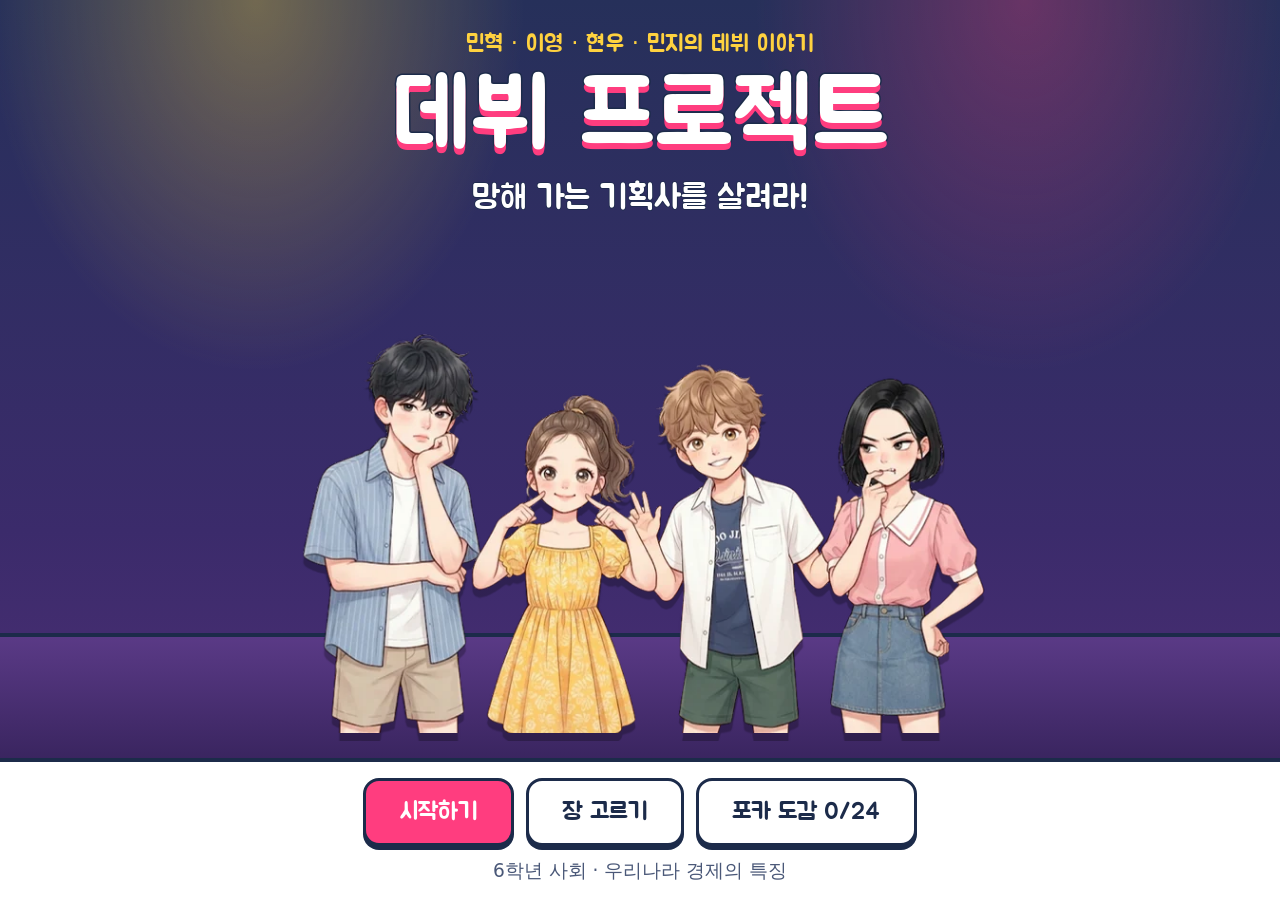
==== index.html @ 908c974f "데뷔 프로젝트 게임 첫 버전 6학년 사회 경제 단원 1~7차시를 기획사 경영 이야기로 푼 게임. 민혁·이영·현우·민지 그림은 선생님의 엔트리 수업 자료에서 가져옴.  Co-Auth" ====
<!doctype html>
<html lang="ko">
<head>
<meta charset="utf-8">
<meta name="viewport" content="width=device-width, initial-scale=1, viewport-fit=cover">
<meta name="theme-color" content="#26305A">
<title>데뷔 프로젝트: 기획사를 살려라</title>
<meta name="description" content="6학년 사회 '우리나라 경제의 특징' 단원을 기획사 경영 이야기로 풀어 보는 게임">
<link rel="preconnect" href="https://fonts.googleapis.com">
<link rel="preconnect" href="https://fonts.gstatic.com" crossorigin>
<link href="https://fonts.googleapis.com/css2?family=Jua&display=swap" rel="stylesheet">
<style>
:root {
  --paper: #EEF4FF; --grid: #D5E3FA; --ink: #1C2B4A; --ink2: #4A5878; --line: #B9C8E4;
  --pink: #FF3D7F; --pink-soft: #FFE1EC; --blue: #2F6FEB; --blue-soft: #E3ECFF;
  --yellow: #FFD23F; --green: #1E9B63; --green-soft: #DDF5EA; --red: #E5484D; --red-soft: #FFE4E4;
  --white: #fff;
  --display: 'Jua', 'Noto Sans KR', system-ui, sans-serif;
  --body: 'Noto Sans KR', system-ui, -apple-system, 'Apple SD Gothic Neo', 'Malgun Gothic', sans-serif;
  color-scheme: light;
}
* { box-sizing: border-box; -webkit-tap-highlight-color: transparent; }
html { font-size: clamp(15px, calc(0.8vw + 0.6vh + 5px), 21px); }
html, body { margin: 0; height: 100%; overflow: hidden; }
body {
  font-family: var(--body); color: var(--ink); background-color: var(--paper);
  background-image: linear-gradient(var(--grid) 1px, transparent 1px), linear-gradient(90deg, var(--grid) 1px, transparent 1px);
  background-size: 28px 28px; touch-action: manipulation; user-select: none; -webkit-user-select: none;
}
button { font: inherit; color: inherit; cursor: pointer; touch-action: manipulation; }
button:focus-visible, input:focus-visible { outline: 3px solid var(--blue); outline-offset: 3px; }
img { display: block; max-width: 100%; }
#app { position: fixed; inset: 0; display: flex; flex-direction: column; }
.hidden { display: none !important; }

/* 버튼 (스티커처럼 두꺼운 테두리) */
.btn {
  font-family: var(--display); font-size: 1.15rem; line-height: 1.2; padding: .7em 1.4em; border-radius: 16px;
  border: 3px solid var(--ink); background: var(--white); box-shadow: 0 4px 0 var(--ink);
  transition: transform .06s, box-shadow .06s; min-height: 52px;
}
.btn:active { transform: translateY(3px); box-shadow: 0 1px 0 var(--ink); }
.btn.primary { background: var(--pink); color: var(--white); }
.btn.blue { background: var(--blue); color: var(--white); }
.btn.ghost { background: transparent; box-shadow: none; border-color: transparent; text-decoration: underline; text-underline-offset: 4px; min-height: 44px; }
.btn:disabled { opacity: .45; transform: none; box-shadow: 0 4px 0 var(--ink); cursor: default; }
.btn.small { font-size: .95rem; padding: .45em .9em; min-height: 44px; border-radius: 12px; }

/* ===== 제목 화면 ===== */
.title-screen { flex: 1; display: grid; grid-template-rows: 1fr auto; overflow: hidden; position: relative; }
.title-stage {
  position: relative; overflow: hidden; display: flex; flex-direction: column; align-items: center; justify-content: flex-end;
  background:
    radial-gradient(ellipse 30% 70% at 20% 0%, rgba(255,210,63,.35), transparent 70%),
    radial-gradient(ellipse 30% 70% at 80% 0%, rgba(255,61,127,.30), transparent 70%),
    linear-gradient(#26305A, #3B2B6B 70%, #4B2E74);
}
.title-stage::after {
  content: ''; position: absolute; left: 0; right: 0; bottom: 0; height: 16%;
  background: linear-gradient(#5A3A86, #3A2560); border-top: 4px solid var(--ink);
}
.logo { position: absolute; top: 4%; left: 0; right: 0; text-align: center; z-index: 2; color: var(--white); }
.logo .kicker { font-family: var(--display); font-size: 1.1rem; color: var(--yellow); letter-spacing: .02em; }
.logo h1 {
  font-family: var(--display); font-weight: 400; margin: .1em 0 0; font-size: clamp(2.6rem, 7.5vw, 5.2rem); line-height: 1;
  color: var(--white); -webkit-text-stroke: 3px var(--ink); paint-order: stroke fill;
  text-shadow: 0 6px 0 var(--pink);
}
.logo .sub { font-family: var(--display); font-size: clamp(1.2rem, 2.6vw, 1.9rem); margin-top: .35em; color: var(--white); -webkit-text-stroke: 1.5px var(--ink); paint-order: stroke fill; }
.title-lineup { position: relative; z-index: 1; width: min(92%, 760px); margin-bottom: 2%; filter: drop-shadow(0 8px 0 rgba(0,0,0,.25)); }
.title-menu { display: flex; flex-wrap: wrap; gap: 12px; justify-content: center; padding: 16px; background: var(--white); border-top: 4px solid var(--ink); }
.title-menu .meta { width: 100%; text-align: center; font-size: .9rem; color: var(--ink2); }

/* ===== 진행 화면 위쪽 막대 ===== */
.hud {
  display: flex; align-items: center; gap: 12px; padding: 8px 12px; background: var(--white); border-bottom: 3px solid var(--ink);
  flex-wrap: nowrap; min-height: 60px; position: relative; z-index: 5;
}
.hud-ch { display: flex; flex-direction: column; min-width: 0; flex: 1 1 auto; }
.hud-ch b { font-family: var(--display); font-weight: 400; font-size: 1.05rem; color: var(--pink); white-space: nowrap; }
.hud-ch span { font-size: .85rem; color: var(--ink2); white-space: nowrap; overflow: hidden; text-overflow: ellipsis; }
.gauges { display: flex; gap: 10px; flex: 0 1 auto; }
.gauge { display: grid; grid-template-columns: auto 1fr; grid-template-rows: auto auto; column-gap: 4px; align-items: center; width: 92px; position: relative; }
.gauge .gi { grid-row: 1 / span 2; font-size: 1.25rem; line-height: 1; }
.gauge .gn { font-size: .72rem; color: var(--ink2); display: flex; justify-content: space-between; }
.gauge .gn b { color: var(--ink); font-weight: 700; }
.gauge .bar { height: 10px; border: 2px solid var(--ink); border-radius: 6px; background: #F1F4FA; overflow: hidden; }
.gauge .bar i { display: block; height: 100%; background: var(--c); transition: width .6s ease; }
.gauge .delta { position: absolute; right: -6px; top: -14px; font-family: var(--display); font-size: .95rem; background: var(--white); border: 2px solid currentColor; border-radius: 999px; padding: 0 6px; line-height: 1.3; z-index: 2; animation: floatup 1.6s ease forwards; pointer-events: none; }
.gauge .delta.up { color: var(--green); } .gauge .delta.down { color: var(--red); }
@keyframes floatup { 0% { opacity: 0; transform: translateY(8px); } 15% { opacity: 1; } 80% { opacity: 1; } 100% { opacity: 0; transform: translateY(-14px); } }
.hud-btns { display: flex; gap: 8px; flex: none; }
.icon-btn { border: 3px solid var(--ink); background: var(--white); border-radius: 12px; min-width: 48px; min-height: 48px; font-family: var(--display); font-size: 1rem; padding: 0 10px; box-shadow: 0 3px 0 var(--ink); }
.icon-btn:active { transform: translateY(2px); box-shadow: 0 1px 0 var(--ink); }

/* ===== 무대(배경) ===== */
.stage { flex: 1; position: relative; overflow: hidden; }
.bg-paper { background: transparent; }
.bg-office { background:
  linear-gradient(transparent 76%, #C7A982 76%, #B8966C 100%),
  linear-gradient(transparent 62%, #CBD6E8 62%, #CBD6E8 63.2%, transparent 63.2%),
  linear-gradient(90deg, transparent 63%, var(--ink) 63%, var(--ink) 63.5%, #A9D3F7 63.5%, #D4ECFF 77%, var(--ink) 77%, var(--ink) 77.5%, #A9D3F7 77.5%, #D4ECFF 91%, var(--ink) 91%, var(--ink) 91.5%, transparent 91.5%) 0 14% / 100% 40% no-repeat,
  linear-gradient(90deg, transparent 40%, #FFD6E7 40%, #FFD6E7 52%, transparent 52%) 0 18% / 100% 26% no-repeat,
  linear-gradient(#E4ECF8, #D7E2F2); }
.bg-practice { background:
  linear-gradient(transparent 74%, #D9A86C 74%, #C48F52 100%),
  repeating-linear-gradient(90deg, rgba(255,255,255,.0) 0 18%, rgba(255,255,255,.65) 18% 18.5%),
  linear-gradient(transparent 46%, #8C96AE 46%, #8C96AE 47.2%, transparent 47.2%),
  linear-gradient(#DDE7F4, #C9D6EA); }
.bg-night { background:
  radial-gradient(ellipse 40% 50% at 70% 10%, rgba(255,220,140,.35), transparent 70%),
  linear-gradient(transparent 74%, #5B4632 74%, #3E2F22 100%),
  repeating-linear-gradient(90deg, rgba(255,255,255,0) 0 18%, rgba(255,255,255,.12) 18% 18.5%),
  linear-gradient(#1D2648, #2B3561); }
.bg-street { background:
  linear-gradient(transparent 80%, #9AA3B5 80%, #8790A3 100%),
  linear-gradient(90deg, #6F7FA6 0 12%, transparent 12% 15%, #5B6B93 15% 31%, transparent 31% 36%, #7889B0 36% 50%, transparent 50% 58%, #5E6E98 58% 75%, transparent 75% 80%, #7182AB 80% 100%) 0 100% / 100% 62% no-repeat,
  linear-gradient(#9FD0FF, #DDEFFF); }
.bg-room { background:
  linear-gradient(transparent 78%, #E8C9A6 78%, #D9B48B 100%),
  radial-gradient(circle at 78% 26%, #FFD23F 0 3%, transparent 3.2%),
  linear-gradient(90deg, transparent 64%, #fff 64% 90%, transparent 90%) 0 14% / 100% 30% no-repeat,
  linear-gradient(#FBE3EE, #F3D3E6); }
.bg-stage { background:
  radial-gradient(ellipse 18% 70% at 22% 0%, rgba(255,240,170,.45), transparent 70%),
  radial-gradient(ellipse 18% 70% at 78% 0%, rgba(255,140,190,.40), transparent 70%),
  radial-gradient(circle at 10% 92%, #FFD23F 0 .6%, transparent .8%), radial-gradient(circle at 24% 95%, #FF8FB5 0 .6%, transparent .8%),
  radial-gradient(circle at 40% 91%, #FFD23F 0 .6%, transparent .8%), radial-gradient(circle at 56% 96%, #9AD9F5 0 .6%, transparent .8%),
  radial-gradient(circle at 72% 92%, #FFD23F 0 .6%, transparent .8%), radial-gradient(circle at 88% 95%, #FF8FB5 0 .6%, transparent .8%),
  linear-gradient(transparent 70%, #3A2560 70%, #22163D 100%),
  linear-gradient(#1A1534, #3B2B6B); }

.bg-street::before { content: ''; position: absolute; left: 50%; transform: translateX(-50%); bottom: 20%; width: min(44%, 520px); height: 62%;
  background: radial-gradient(circle, #FFE9A8 0 7px, transparent 8px) 10px 64px / 46px 50px, #8E7CC3; border: 4px solid var(--ink); border-bottom: 0; border-radius: 14px 14px 0 0; }
.bg-street::after { content: '★ 반짝엔터 3F'; position: absolute; left: 50%; transform: translateX(-50%) rotate(-2deg); bottom: calc(20% + 62% - 52px); font-family: var(--display); font-size: 1.3rem; background: var(--yellow); border: 3px solid var(--ink); border-radius: 10px; padding: 2px 16px; white-space: nowrap; box-shadow: 0 3px 0 var(--ink); }

/* 무대 위 멤버 카드 */
.cast { position: absolute; left: 0; right: 0; top: 0; bottom: 0; pointer-events: none; }
.mcard {
  position: absolute; bottom: 150px; width: min(40vw, 46vh); aspect-ratio: 3 / 4;
  border: 4px solid var(--ink); border-radius: 26px; overflow: hidden; background: var(--mc, #fff);
  box-shadow: 0 8px 0 var(--ink); transition: transform .25s ease, filter .25s ease, opacity .25s;
}
.mcard::before { content: ''; position: absolute; inset: 0; background: radial-gradient(circle at 50% 30%, rgba(255,255,255,.75), rgba(255,255,255,0) 65%); }
.mcard img { position: absolute; left: 50%; bottom: 0; transform: translateX(-50%); height: 96%; width: auto; max-width: none; }
.mcard.main { left: 6%; z-index: 2; }
.mcard.side { right: 6%; z-index: 1; transform: scale(.86); transform-origin: bottom right; filter: saturate(.35) brightness(.92); }
.mcard.dimmed { filter: saturate(.35) brightness(.92); }
.mcard.enter { animation: popin .3s ease; }
@keyframes popin { from { transform: translateY(16px) scale(.96); opacity: 0; } }
.mcard.npc svg { position: absolute; left: 50%; bottom: -4%; transform: translateX(-50%); width: 104%; height: auto; }
.mcard .tag { position: absolute; left: 10px; top: 10px; z-index: 2; font-family: var(--display); font-size: 1rem; padding: 2px 12px; border-radius: 999px; background: var(--white); border: 3px solid var(--ink); color: var(--ink); }

/* 웹툰 컷 */
.cutpanel {
  position: absolute; left: 50%; top: 3%; transform: translateX(-50%); height: calc(100% - 232px); aspect-ratio: 800 / 446; max-width: 94%;
  border: 4px solid var(--ink); border-radius: 18px; overflow: hidden; box-shadow: 0 8px 0 var(--ink); background: #000; animation: popin .3s ease;
}
.cutpanel img { width: 100%; height: 100%; object-fit: cover; }

.ribbon { position: absolute; top: 12px; right: 12px; z-index: 4; font-family: var(--display); background: var(--yellow); border: 3px solid var(--ink); border-radius: 10px; padding: 4px 14px; transform: rotate(2deg); box-shadow: 0 3px 0 var(--ink); }

/* 대화창 */
.dialog {
  position: absolute; left: 12px; right: 12px; bottom: 12px; z-index: 3; min-height: 172px; max-width: 1180px; margin: 0 auto;
  background: var(--white); border: 4px solid var(--ink); border-radius: 24px; box-shadow: 0 6px 0 var(--ink);
  padding: 30px 22px 18px; display: flex; gap: 16px; align-items: flex-start; cursor: pointer;
}
.dialog .nametag { position: absolute; left: 22px; top: -22px; font-family: var(--display); font-size: 1.2rem; color: var(--white); background: var(--c, var(--ink)); border: 3px solid var(--ink); border-radius: 999px; padding: 2px 18px; }
.dialog .avatar { flex: none; }
.dialog .text { flex: 1; font-size: 1.35rem; line-height: 1.6; font-weight: 500; word-break: keep-all; overflow-wrap: anywhere; min-height: 3.2em; }
.dialog.narr .text { color: var(--ink2); font-style: normal; }
.dialog.narr { background: #F7F9FD; }
.dialog.paper { background: #FFFBEA; background-image: repeating-linear-gradient(transparent 0 1.55em, #EADFB5 1.55em calc(1.55em + 1px)); }
.dialog.paper .text { font-family: var(--display); font-size: 1.4rem; }
.dlg-ctrl { position: absolute; right: 14px; bottom: 8px; display: flex; gap: 10px; align-items: center; }
.dlg-ctrl .prev { border: none; background: transparent; color: var(--ink2); font-size: .9rem; padding: 8px; min-height: 40px; }
.dlg-ctrl .next { font-size: 1.1rem; color: var(--pink); animation: bob 1s infinite; }
@keyframes bob { 50% { transform: translateY(4px); } }

.avatar-c { width: 76px; height: 76px; border-radius: 50%; border: 3px solid var(--ink); overflow: hidden; background: var(--ac, #fff); display: grid; place-items: center; flex: none; }
.avatar-c img { width: 100%; height: 100%; object-fit: cover; }
.avatar-c svg { width: 118%; height: 118%; margin-top: 18%; }
.avatar-c.sm { width: 56px; height: 56px; border-width: 2.5px; }
.avatar-c .emo { font-size: 2.2rem; }

/* ===== 미션 ===== */
.mission-wrap { position: absolute; inset: 0; overflow-y: auto; padding: 18px 14px 28px; -webkit-overflow-scrolling: touch; }
.sheet {
  max-width: 1040px; margin: 0 auto; background: var(--white); border: 4px solid var(--ink); border-radius: 22px;
  box-shadow: 0 6px 0 var(--ink); padding: 18px 20px 20px; position: relative;
}
.sheet::before, .sheet::after { content: ''; position: absolute; top: -14px; width: 92px; height: 26px; background: rgba(255,210,63,.75); border: 2px solid rgba(28,43,74,.25); }
.sheet::before { left: 30px; transform: rotate(-4deg); } .sheet::after { right: 30px; transform: rotate(3deg); }
.m-head { display: flex; align-items: center; gap: 14px; }
.m-head .mascot { width: 70px; height: 74px; object-fit: contain; flex: none; }
.m-head .mno { font-family: var(--display); color: var(--pink); font-size: 1rem; }
.m-head h2 { font-family: var(--display); font-weight: 400; font-size: 1.7rem; margin: 0; line-height: 1.15; }
.m-head .steps { margin-left: auto; font-family: var(--display); background: var(--blue-soft); border: 2px solid var(--ink); border-radius: 999px; padding: 2px 12px; font-size: .95rem; white-space: nowrap; }
.m-who { display: flex; gap: 12px; align-items: flex-start; margin: 14px 0 16px; }
.bubble { position: relative; background: var(--blue-soft); border: 3px solid var(--ink); border-radius: 18px; padding: 12px 16px; font-size: 1.15rem; line-height: 1.55; flex: 1; font-weight: 500; word-break: keep-all; }
.bubble::before { content: ''; position: absolute; left: -12px; top: 22px; width: 18px; height: 18px; background: var(--blue-soft); border-left: 3px solid var(--ink); border-bottom: 3px solid var(--ink); transform: rotate(45deg); }
.m-foot { display: flex; justify-content: center; align-items: center; gap: 12px; margin-top: 14px; flex-wrap: wrap; }
.sheet .m-foot { position: sticky; bottom: -28px; z-index: 3; background: var(--white); padding: 12px 0 16px; margin-bottom: -8px; border-top: 2px dashed var(--line); }
.m-foot .total { flex: 1 1 360px; margin-top: 0; }
.hint-line { text-align: center; color: var(--ink2); font-size: .95rem; margin-top: 8px; min-height: 1.4em; }

/* 카드 · 상자 */
.pool { display: flex; flex-wrap: wrap; gap: 10px; justify-content: center; padding: 12px; border: 3px dashed var(--line); border-radius: 16px; min-height: 76px; background: #FAFCFF; }
.pool:empty::after { content: '카드를 모두 담았어요'; color: var(--ink2); align-self: center; font-size: .95rem; }
.chip {
  border: 3px solid var(--ink); background: var(--white); border-radius: 14px; padding: 10px 14px; font-size: 1.05rem; font-weight: 600;
  box-shadow: 0 3px 0 var(--ink); min-height: 52px; text-align: left; line-height: 1.35; word-break: keep-all; transition: transform .1s;
}
.chip.sel { background: var(--yellow); transform: translateY(-3px); box-shadow: 0 6px 0 var(--ink); }
.chip.ok { background: var(--green-soft); border-color: var(--green); box-shadow: 0 3px 0 var(--green); color: #12583A; cursor: default; }
.chip.ok::before { content: '✓ '; font-weight: 800; }
.chip.shake { animation: shake .4s; }
@keyframes shake { 20%, 60% { transform: translateX(-6px); } 40%, 80% { transform: translateX(6px); } }
.chip .who { display: block; font-size: .85rem; color: var(--ink2); font-weight: 500; }
.bins { display: grid; gap: 12px; margin-top: 14px; }
.bins.bins3, .bins.judge { grid-template-columns: repeat(3, minmax(0, 1fr)); }
.bins.flow { grid-template-columns: repeat(2, minmax(0, 1fr)); }
.bins.timeline { grid-template-columns: repeat(5, minmax(0, 1fr)); }
.bin { border: 3px solid var(--ink); border-radius: 16px; background: var(--blue-soft); padding: 10px; min-height: 130px; display: flex; flex-direction: column; gap: 8px; text-align: left; }
.bin.target { outline: 4px solid var(--yellow); outline-offset: 2px; background: #FFF8D6; }
.bin h3 { margin: 0; font-family: var(--display); font-weight: 400; font-size: 1.25rem; text-align: center; }
.bin .chip { width: 100%; }
.bins.flow .bin, .bins.timeline .bin { min-height: 104px; }
.bins.flow .bin h3 { font-size: 1.05rem; }
.bins.flow .bin h3::after { content: ''; display: block; height: 3px; background: var(--ink); margin: 6px 20% 0; border-radius: 2px; }
.bin .slot { flex: 1; border: 2px dashed var(--ink2); border-radius: 12px; display: grid; place-items: center; color: var(--ink2); font-size: .9rem; min-height: 54px; }

/* 고르기 */
.opts { display: grid; gap: 10px; }
.opt { display: flex; gap: 12px; align-items: center; text-align: left; border: 3px solid var(--ink); background: var(--white); border-radius: 16px; padding: 12px 16px; font-size: 1.12rem; font-weight: 600; box-shadow: 0 3px 0 var(--ink); min-height: 58px; line-height: 1.4; word-break: keep-all; }
.opt .mark { flex: none; width: 30px; height: 30px; border: 3px solid var(--ink); border-radius: 50%; display: grid; place-items: center; font-size: .95rem; background: var(--white); }
.opts.multi .opt .mark { border-radius: 8px; }
.opt.sel { background: #FFF6CC; }
.opt.sel .mark { background: var(--pink); color: var(--white); }
.opt.sel .mark::after { content: '✓'; }

/* 티켓값 */
.fans { display: grid; grid-template-columns: repeat(10, minmax(0, 1fr)); gap: 6px; align-items: end; }
.fan { text-align: center; }
.fan svg { width: 100%; max-width: 64px; margin: 0 auto; }
.fan .will { font-size: .8rem; font-weight: 700; background: var(--white); border: 2px solid var(--ink); border-radius: 8px; padding: 1px 2px; margin-bottom: 4px; white-space: nowrap; }
.fan.buy .will { background: var(--yellow); }
.prices { display: flex; flex-wrap: wrap; gap: 8px; justify-content: center; margin: 14px 0 8px; }
.price-btn { border: 3px solid var(--ink); background: var(--white); border-radius: 12px; padding: 8px 14px; font-family: var(--display); font-size: 1.1rem; box-shadow: 0 3px 0 var(--ink); min-height: 50px; }
.price-btn.sel { background: var(--pink); color: var(--white); }
.price-btn.tried::after { content: ' •'; color: var(--green); }
.price-btn.sel.tried::after { color: var(--white); }
.readout { display: flex; gap: 12px; justify-content: center; flex-wrap: wrap; }
.readout .box { border: 3px solid var(--ink); border-radius: 14px; padding: 8px 16px; background: #FAFCFF; text-align: center; min-width: 150px; }
.readout .box small { display: block; color: var(--ink2); font-size: .85rem; }
.readout .box b { font-family: var(--display); font-weight: 400; font-size: 1.6rem; }
.history { display: flex; flex-wrap: wrap; gap: 6px; justify-content: center; margin-top: 10px; font-size: .9rem; color: var(--ink2); }
.history span { background: var(--blue-soft); border-radius: 8px; padding: 2px 8px; }

/* 예산 */
.budget-rows { display: grid; gap: 8px; }
.brow { display: grid; grid-template-columns: minmax(150px, 1fr) 2fr; gap: 10px; align-items: center; border: 2px solid var(--line); border-radius: 14px; padding: 8px 10px; }
.brow .bname { font-weight: 700; font-size: 1.1rem; display: flex; gap: 8px; align-items: center; }
.brow .bname em { font-style: normal; font-size: .8rem; color: var(--pink); font-weight: 700; }
.seg { display: grid; grid-template-columns: repeat(3, 1fr); gap: 6px; }
.seg button { border: 3px solid var(--ink); background: var(--white); border-radius: 12px; padding: 6px 4px; min-height: 52px; font-weight: 700; line-height: 1.2; }
.seg button small { display: block; font-weight: 500; font-size: .8rem; color: var(--ink2); }
.seg button.sel { background: var(--blue); color: var(--white); }
.seg button.sel small { color: #DCE6FF; }
.total { margin-top: 14px; border: 3px solid var(--ink); border-radius: 14px; padding: 10px 14px; }
.total .row { display: flex; justify-content: space-between; font-weight: 700; font-size: 1.1rem; }
.total .row b { font-family: var(--display); font-weight: 400; font-size: 1.5rem; }
.total .row b.over { color: var(--red); }
.tbar { position: relative; height: 18px; border: 2px solid var(--ink); border-radius: 9px; background: #F1F4FA; overflow: hidden; margin-top: 6px; }
.tbar i { position: absolute; left: 0; top: 0; bottom: 0; background: var(--green); transition: width .3s; }
.tbar i.over { background: var(--red); }

/* 쇼핑 */
.shop-sec { margin-top: 12px; }
.shop-sec h4 { margin: 0 0 8px; font-family: var(--display); font-weight: 400; font-size: 1.2rem; }
.crit { display: flex; flex-wrap: wrap; gap: 8px; }
.crit button { border: 3px solid var(--ink); background: var(--white); border-radius: 999px; padding: 8px 16px; font-weight: 700; min-height: 48px; }
.crit button.sel { background: var(--blue); color: var(--white); }
.items { display: grid; grid-template-columns: repeat(4, minmax(0, 1fr)); gap: 10px; }
.item { border: 3px solid var(--ink); border-radius: 16px; background: var(--white); padding: 10px; text-align: center; box-shadow: 0 3px 0 var(--ink); }
.item .ic { font-size: 2.2rem; }
.item b { display: block; font-size: 1.05rem; }
.item .pr { font-family: var(--display); font-size: 1.2rem; color: var(--pink); }
.item small { display: block; color: var(--ink2); font-size: .85rem; line-height: 1.35; margin-top: 4px; word-break: keep-all; }
.item.sel { background: #FFF6CC; transform: translateY(-3px); box-shadow: 0 6px 0 var(--ink); }
.wallet { display: flex; align-items: center; gap: 12px; margin-top: 10px; font-weight: 700; }
.wallet .tbar { flex: 1; margin: 0; }

/* 근로계약서 */
.contract { max-width: 640px; margin: 0 auto; background: #FFFEF7; border: 3px solid var(--ink); border-radius: 8px; padding: 18px 22px; box-shadow: 6px 6px 0 rgba(28,43,74,.15); }
.contract h3 { text-align: center; font-family: var(--display); font-weight: 400; font-size: 1.6rem; margin: 0 0 12px; letter-spacing: .1em; }
.crow { display: grid; grid-template-columns: 9em 1fr; gap: 10px; align-items: center; border-bottom: 2px solid #E7E2CC; padding: 8px 0; width: 100%; background: none; border-left: 0; border-right: 0; border-top: 0; text-align: left; font-size: 1.1rem; min-height: 54px; }
.crow .cl { font-weight: 700; }
.crow .cv { color: var(--ink); }
.crow .blank { display: inline-block; min-width: 60%; border-bottom: 2px dotted var(--ink2); height: 1.3em; position: relative; }
.crow.mark .blank::after { content: '빠졌어요!'; position: absolute; left: 0; top: -12px; border: 3px solid var(--red); color: var(--red); border-radius: 50%; padding: 4px 14px; font-weight: 800; transform: rotate(-6deg); background: rgba(255,255,255,.7); white-space: nowrap; }
.crow .filled { color: var(--blue); font-weight: 700; }

/* 일정표 */
.sched-ctrl { display: grid; grid-template-columns: 1fr 1fr; gap: 14px; }
.sched-ctrl h4 { margin: 0 0 6px; font-family: var(--display); font-weight: 400; font-size: 1.15rem; }
.seg.four { grid-template-columns: repeat(4, 1fr); }
.week { display: grid; grid-template-columns: repeat(7, minmax(0, 1fr)); gap: 6px; margin-top: 14px; }
.day { border: 3px solid var(--ink); border-radius: 12px; text-align: center; padding: 6px 2px; min-height: 92px; display: flex; flex-direction: column; justify-content: space-between; }
.day b { font-family: var(--display); font-weight: 400; font-size: 1.15rem; }
.day.work { background: var(--pink-soft); }
.day.rest { background: var(--green-soft); }
.day span { font-size: .9rem; font-weight: 700; }
.week-total { text-align: center; margin-top: 10px; font-size: 1.1rem; font-weight: 700; }
.week-total b { font-family: var(--display); font-weight: 400; font-size: 1.7rem; }
.btn.danger { background: #FFE9D6; }

/* 순서 */
.order-slots { display: grid; grid-template-columns: repeat(4, minmax(0, 1fr)); gap: 10px; }
.oslot { border: 3px dashed var(--ink2); border-radius: 16px; min-height: 100px; padding: 10px; display: flex; flex-direction: column; gap: 6px; background: #FAFCFF; text-align: left; font-weight: 700; font-size: 1.02rem; line-height: 1.35; word-break: keep-all; }
.oslot .n { font-family: var(--display); font-weight: 400; color: var(--pink); font-size: 1.3rem; }
.oslot.full { border-style: solid; border-color: var(--ink); background: #FFF6CC; }
.order-pool { margin-top: 12px; }

/* 이름 */
.names { display: grid; gap: 14px; max-width: 620px; margin: 0 auto; }
.names label { font-family: var(--display); font-size: 1.25rem; display: grid; gap: 6px; }
.names input { font: inherit; font-size: 1.4rem; padding: 12px 16px; border: 3px solid var(--ink); border-radius: 14px; width: 100%; font-family: var(--body); font-weight: 700; user-select: text; -webkit-user-select: text; }
.sugg { display: flex; flex-wrap: wrap; gap: 8px; align-items: center; font-size: .95rem; color: var(--ink2); }
.sugg button { border: 2px solid var(--ink); background: var(--blue-soft); border-radius: 999px; padding: 6px 14px; font-weight: 700; min-height: 44px; }

/* ===== 창(모달) ===== */
#modal:empty { display: none; }
.modal-back { position: fixed; inset: 0; background: rgba(20,28,52,.55); display: grid; place-items: center; z-index: 50; padding: 16px; animation: fade .2s; }
@keyframes fade { from { opacity: 0; } }
.modal { width: min(640px, 100%); max-height: calc(100vh - 32px); overflow-y: auto; background: var(--white); border: 4px solid var(--ink); border-radius: 24px; box-shadow: 0 8px 0 var(--ink); padding: 20px; animation: popin .25s ease; }
.modal h2 { font-family: var(--display); font-weight: 400; font-size: 1.9rem; margin: 0 0 10px; text-align: center; }
.modal.ok h2 { color: var(--green); }
.modal.no h2 { color: var(--red); }
.fb-line { display: flex; gap: 12px; align-items: flex-start; }
.fb-line .bubble { font-size: 1.15rem; }
.fb-line .bubble.narr { background: #F3F5FA; }
.modal-btns { display: flex; justify-content: center; gap: 10px; margin-top: 18px; flex-wrap: wrap; }
.deltas { display: flex; justify-content: center; gap: 10px; margin-top: 12px; flex-wrap: wrap; }
.deltas span { font-family: var(--display); border: 2px solid var(--ink); border-radius: 999px; padding: 2px 12px; }
.deltas .up { background: var(--green-soft); } .deltas .down { background: var(--red-soft); }
.menu-list { display: grid; gap: 10px; }

/* ===== 포카 ===== */
.poca-stage { display: grid; place-items: center; perspective: 900px; margin: 6px 0; }
.poca { width: 210px; aspect-ratio: 5 / 7.4; position: relative; transform-style: preserve-3d; transition: transform .6s; cursor: pointer; }
.poca.flip { transform: rotateY(180deg); }
.poca .face { position: absolute; inset: 0; backface-visibility: hidden; -webkit-backface-visibility: hidden; border: 4px solid var(--ink); border-radius: 16px; overflow: hidden; }
.poca .front { background: linear-gradient(120deg, #FFD6E7, #D9E8FF 30%, #FFF4C2 52%, #D6FFF0 72%, #E9D6FF); background-size: 260% 260%; animation: holo 4s linear infinite; display: flex; flex-direction: column; }
@keyframes holo { 0% { background-position: 0% 50%; } 100% { background-position: 100% 50%; } }
.poca .front .ph { flex: 1; margin: 10px 10px 0; border: 3px solid var(--ink); border-radius: 10px; overflow: hidden; background: var(--white); position: relative; }
.poca .front .ph img { position: absolute; inset: 0; width: 100%; height: 100%; object-fit: cover; object-position: top; }
.poca .front .word { font-family: var(--display); font-size: 1.55rem; text-align: center; padding: 8px 6px 10px; line-height: 1.1; word-break: keep-all; }
.poca .front .no { position: absolute; top: 16px; right: 16px; z-index: 1; font-family: var(--display); font-size: .85rem; background: var(--white); border: 2px solid var(--ink); border-radius: 999px; padding: 0 8px; }
.poca .back { transform: rotateY(180deg); background: var(--white); padding: 16px; display: flex; flex-direction: column; justify-content: center; gap: 10px; text-align: center; }
.poca .back b { font-family: var(--display); font-weight: 400; font-size: 1.5rem; color: var(--pink); }
.poca .back p { margin: 0; font-size: 1rem; line-height: 1.55; word-break: keep-all; }
.flip-hint { text-align: center; color: var(--ink2); font-size: .95rem; margin-top: 6px; }

/* 도감 */
.page { flex: 1; overflow-y: auto; padding: 16px; -webkit-overflow-scrolling: touch; }
.page-head { display: flex; align-items: center; gap: 12px; max-width: 1100px; margin: 0 auto 14px; flex-wrap: wrap; }
.page-head h2 { font-family: var(--display); font-weight: 400; font-size: 2rem; margin: 0; flex: 1; }
.tabs { display: flex; gap: 8px; }
.tabs button { border: 3px solid var(--ink); background: var(--white); border-radius: 999px; padding: 6px 16px; font-family: var(--display); font-size: 1.05rem; min-height: 46px; }
.tabs button.sel { background: var(--ink); color: var(--white); }
.dex { display: grid; grid-template-columns: repeat(auto-fill, minmax(150px, 1fr)); gap: 14px; max-width: 1100px; margin: 0 auto; }
.dex .poca { width: 100%; }
.dex .poca .front .word { font-size: 1.2rem; }
.dex .poca .back p { font-size: .88rem; }
.dex .poca .back b { font-size: 1.2rem; }
.locked { word-break: keep-all; aspect-ratio: 5 / 7.4; border: 4px dashed var(--line); border-radius: 16px; display: grid; place-items: center; text-align: center; color: var(--ink2); background: rgba(255,255,255,.6); font-family: var(--display); font-size: 1.05rem; padding: 10px; }
.locked big { display: block; font-size: 2.4rem; }
.stories { display: grid; grid-template-columns: repeat(auto-fill, minmax(260px, 1fr)); gap: 14px; max-width: 1100px; margin: 0 auto; }
.story { border: 3px solid var(--ink); border-radius: 18px; background: var(--white); padding: 14px; display: flex; gap: 12px; align-items: center; text-align: left; box-shadow: 0 4px 0 var(--ink); }
.story.off { border-style: dashed; box-shadow: none; background: rgba(255,255,255,.6); color: var(--ink2); }
.story b { font-family: var(--display); font-weight: 400; font-size: 1.2rem; display: block; }
.story small { font-size: .9rem; }

/* 장 고르기 */
.chapters { display: grid; grid-template-columns: repeat(auto-fill, minmax(280px, 1fr)); gap: 14px; max-width: 1100px; margin: 0 auto; }
.chap { border: 3px solid var(--ink); border-radius: 18px; background: var(--white); padding: 16px; text-align: left; box-shadow: 0 4px 0 var(--ink); display: grid; gap: 4px; }
.chap .no { font-family: var(--display); color: var(--pink); font-size: 1.1rem; }
.chap b { font-family: var(--display); font-weight: 400; font-size: 1.35rem; line-height: 1.2; }
.chap small { color: var(--ink2); }
.chap .st { margin-top: 6px; font-weight: 700; font-size: .95rem; }
.chap.done { background: var(--green-soft); }
.chap.now { background: #FFF6CC; }

/* 장 끝 · 결과 */
.endcard { max-width: 760px; margin: 0 auto; text-align: center; }
.endcard h2 { font-family: var(--display); font-weight: 400; font-size: 2.6rem; margin: 6px 0; }
.mini-pocas { display: flex; flex-wrap: wrap; gap: 10px; justify-content: center; margin: 14px 0; }
.mini-pocas .poca { width: 120px; }
.mini-pocas .poca .front .word { font-size: 1.05rem; }
.unlock { border: 3px solid var(--ink); border-radius: 16px; background: #FFF6CC; padding: 12px 16px; display: flex; gap: 12px; align-items: center; justify-content: center; flex-wrap: wrap; margin: 12px 0; font-weight: 700; }
.result { max-width: 680px; margin: 0 auto; background: var(--white); border: 4px solid var(--ink); border-radius: 22px; box-shadow: 0 6px 0 var(--ink); overflow: hidden; }
.result .top { background: linear-gradient(#26305A, #4B2E74); color: var(--white); padding: 18px; text-align: center; }
.result .top small { color: var(--yellow); font-family: var(--display); font-size: 1.1rem; }
.result .top h2 { font-family: var(--display); font-weight: 400; font-size: 2.1rem; margin: 4px 0; }
.result .top .grp { font-size: 1.1rem; }
.result .lineup { width: 80%; margin: 8px auto 0; }
.result dl { display: grid; grid-template-columns: auto 1fr; gap: 8px 16px; padding: 16px 22px; margin: 0; font-size: 1.1rem; }
.result dt { color: var(--ink2); }
.result dd { margin: 0; font-weight: 700; }
.result .gsum { display: grid; grid-template-columns: repeat(4, 1fr); gap: 8px; padding: 0 22px 18px; }
.result .gsum div { border: 2px solid var(--ink); border-radius: 12px; text-align: center; padding: 6px; }
.result .gsum b { font-family: var(--display); font-weight: 400; font-size: 1.5rem; display: block; }

#toast { position: fixed; left: 50%; bottom: 24px; transform: translateX(-50%); z-index: 60; pointer-events: none; }
#toast div { background: var(--ink); color: var(--white); padding: 10px 18px; border-radius: 14px; font-weight: 700; animation: popin .2s; box-shadow: 0 4px 0 rgba(0,0,0,.25); }

/* ===== 세로 화면, 작은 화면 ===== */
@media (max-width: 900px) {
  .gauge { width: 70px; }
  .gauge .gn span { display: none; }
  .hud-ch span { display: none; }
  .items { grid-template-columns: repeat(2, minmax(0, 1fr)); }
  .bins.timeline { grid-template-columns: repeat(3, minmax(0, 1fr)); }
  .order-slots { grid-template-columns: repeat(2, minmax(0, 1fr)); }
}
@media (max-width: 640px) {
  html { font-size: 15px; }
  .hud { gap: 6px; padding: 6px 8px; } .icon-btn { min-width: 42px; min-height: 42px; padding: 0 6px; }
  .gauges { gap: 5px; } .gauge { width: 40px; } .gauge .gn { display: none; } .gauge .gi { grid-row: auto; font-size: 1rem; } .gauge { grid-template-columns: 1fr; }
  .bins.bins3, .bins.judge { grid-template-columns: 1fr; }
  .bins.flow { grid-template-columns: 1fr; }
  .bins.timeline { grid-template-columns: repeat(2, minmax(0, 1fr)); }
  .fans { grid-template-columns: repeat(5, minmax(0, 1fr)); }
  .brow { grid-template-columns: 1fr; }
  .sched-ctrl { grid-template-columns: 1fr; }
  .week { grid-template-columns: repeat(4, minmax(0, 1fr)); }
  .avatar-c { width: 56px; height: 56px; }
  .mcard { width: min(52vw, 40vh); }
}
@media (orientation: portrait) {
  .mcard { width: min(60vw, 38vh); }
  .mcard.main { left: 50%; transform: translateX(-50%); }
  .mcard.main.enter { animation: none; }
  .mcard.side { display: none; }
}
.mcard.npc.main { width: min(32vw, 40vh); }
@media (orientation: portrait) { .mcard.npc.main { width: min(48vw, 30vh); } }
@media (prefers-reduced-motion: reduce) {
  *, *::before, *::after { animation-duration: .01ms !important; animation-iteration-count: 1 !important; transition-duration: .01ms !important; }
}

</style>
</head>
<body>
<div id="app"></div>
<div id="modal"></div>
<div id="toast" aria-live="polite"></div>
<script>
const IMG = {"chibi_quiz": "[data-uri]", "cut_cough": "[data-uri]", "cut_lab": "[data-uri]", "cut_shop": "[data-uri]", "face_hyunwoo": "[data-uri]", "face_iyoung": "[data-uri]", "face_minhyuk": "[data-uri]", "face_minji": "[data-uri]", "hyunwoo": "[data-uri]", "hyunwoo_door": "[data-uri]", "hyunwoo_shy": "[data-uri]", "iyoung": "[data-uri]", "iyoung_angry": "[data-uri]", "iyoung_cough": "[data-uri]", "iyoung_think": "[data-uri]", "lineup": "[data-uri]", "minhyuk": "[data-uri]", "minhyuk_happy": "[data-uri]", "minhyuk_serious": "[data-uri]", "minhyuk_worried": "[data-uri]", "minji": "[data-uri]", "minji_angry": "[data-uri]", "minji_ugh": "[data-uri]", "minji_wink": "[data-uri]"};
/* ===== 캐릭터 그림 (직접 그린 단순한 그림체) ===== */
const CAST = {
  oh:       { name: '오실장', color: '#7B61FF', skin: '#F6D2B8', hair: '#3B3340', style: 'bun', glasses: true, outfit: '#5B6B8C', collar: 'blazer' },
  minji:    { name: '민지', color: '#E23E77', member: true },
  iyoung:   { name: '이영', color: '#D98A00', member: true },
  hyunwoo:  { name: '현우', color: '#1E9B63', member: true },
  minhyuk:  { name: '민혁', color: '#2F6FEB', member: true },
  haneul:   { name: '하늘', color: '#1C9AD6', skin: '#F8D9C6', hair: '#4A3428', style: 'ponytail', outfit: '#9AD9F5', collar: 'tee', kid: true },
  kang:     { name: '강태산 대표', color: '#3A3A48', skin: '#E9C3A6', hair: '#141418', style: 'slick', outfit: '#2B2B35', collar: 'suit', tie: '#C81E4A' },
  jisu:     { name: '지수', color: '#8A5CF6', skin: '#F4D0B6', hair: '#3A2A22', style: 'short', headset: true, outfit: '#B9A3FF', collar: 'tee' },
  na:       { name: '나과장', color: '#E25822', skin: '#F1C9A9', hair: '#2C2522', style: 'side', outfit: '#8C6B4F', collar: 'suit', tie: '#E25822', mustache: true },
  inspector:{ name: '공정위 조사관', color: '#4B5563', skin: '#EBC8AC', hair: '#222222', style: 'short', outfit: '#374151', collar: 'suit', tie: '#1F3A8A', badge: true },
  phone:    { name: '투자자(전화)', color: '#1C2B4A' },
  narr:     { name: '' },
  uncle:    { name: '삼촌의 편지', color: '#8C6B4F' },
  letter:   { name: '하늘이의 손편지', color: '#1C9AD6' }
};

function shade(hex, amt) {
  const n = parseInt(hex.slice(1), 16);
  let r = (n >> 16) + amt, g = ((n >> 8) & 255) + amt, b = (n & 255) + amt;
  r = Math.max(0, Math.min(255, r)); g = Math.max(0, Math.min(255, g)); b = Math.max(0, Math.min(255, b));
  return '#' + ((1 << 24) + (r << 16) + (g << 8) + b).toString(16).slice(1);
}

const HAIR = {
  short: {
    back: '',
    front: 'M46 106 C42 60 70 36 100 36 C132 36 158 58 154 104 C148 88 140 78 128 72 C116 84 94 90 70 84 C60 88 52 96 46 106 Z'
  },
  long: {
    back: 'M44 98 C38 150 44 196 58 214 L142 214 C156 196 162 150 156 98 Z',
    front: 'M46 106 C42 58 72 34 100 34 C128 34 158 58 154 106 C146 86 134 74 118 70 C112 80 104 84 100 84 C96 80 88 72 82 70 C66 74 54 86 46 106 Z'
  },
  fluffy: {
    back: '',
    front: 'M44 108 C36 72 48 46 70 40 C78 28 96 28 104 34 C118 26 138 32 144 46 C160 56 162 84 156 108 C150 94 142 88 134 86 C126 94 112 92 104 86 C96 94 80 94 72 88 C62 90 52 98 44 108 Z'
  },
  bob: {
    back: 'M42 98 C38 140 42 162 56 170 L144 170 C158 162 162 140 158 98 Z',
    front: 'M44 104 C40 58 70 36 100 36 C130 36 160 58 156 104 L156 96 C152 92 148 90 144 90 L56 90 C52 90 48 92 44 96 Z'
  },
  ponytail: {
    back: 'M132 60 C176 58 182 108 164 150 C156 128 150 104 140 88 Z',
    front: 'M46 106 C42 60 70 38 100 38 C130 38 158 60 154 106 C150 90 142 80 132 76 C118 86 92 90 66 84 C58 90 50 98 46 106 Z'
  },
  bun: {
    back: '',
    front: 'M46 104 C42 58 72 40 100 40 C128 40 158 58 154 104 C150 82 136 68 100 66 C68 68 52 82 46 104 Z',
    extra: '<circle cx="100" cy="34" r="17"/>'
  },
  slick: {
    back: '',
    front: 'M46 100 C42 58 70 38 100 38 C132 38 158 58 154 100 C150 78 136 62 100 60 C66 62 50 78 46 100 Z'
  },
  side: {
    back: '',
    front: 'M46 104 C42 62 70 40 100 40 C130 40 158 62 154 104 C152 90 148 80 140 74 C120 78 96 74 82 66 C70 78 56 88 46 104 Z'
  }
};

function eyesFor(mood, kid) {
  const ink = '#2A2230';
  const ey = 110, lx = 80, rx = 120;
  const big = kid ? 1.15 : 1;
  const open = (x, s = 1) => `<ellipse cx="${x}" cy="${ey}" rx="${6 * s * big}" ry="${8 * s * big}" fill="${ink}"/><circle cx="${x + 2}" cy="${ey - 3}" r="${2.2 * big}" fill="#fff"/>`;
  const arc = x => `<path d="M${x - 7} ${ey + 2} Q${x} ${ey - 7} ${x + 7} ${ey + 2}" stroke="${ink}" stroke-width="3.5" fill="none" stroke-linecap="round"/>`;
  const lid = x => `<path d="M${x - 7} ${ey} L${x + 7} ${ey}" stroke="${ink}" stroke-width="3.5" stroke-linecap="round"/><path d="M${x - 5} ${ey + 3} Q${x} ${ey + 7} ${x + 5} ${ey + 3}" stroke="${ink}" stroke-width="2.5" fill="none" stroke-linecap="round"/>`;
  let e = '';
  if (mood === 'happy') e = arc(lx) + arc(rx);
  else if (mood === 'tired') e = lid(lx) + lid(rx);
  else if (mood === 'surprised') e = open(lx, 1.2) + open(rx, 1.2);
  else if (mood === 'smirk') e = open(lx, 0.9) + lid(rx);
  else e = open(lx) + open(rx);
  let b = '';
  const bs = `stroke="${ink}" stroke-width="3" stroke-linecap="round" fill="none"`;
  if (mood === 'worried' || mood === 'sad' || mood === 'tired') b = `<path d="M71 97 L86 92" ${bs}/><path d="M114 92 L129 97" ${bs}/>`;
  else if (mood === 'angry') b = `<path d="M71 91 L87 98" ${bs}/><path d="M113 98 L129 91" ${bs}/>`;
  else if (mood === 'surprised') b = `<path d="M72 90 Q79 85 86 90" ${bs}/><path d="M114 90 Q121 85 128 90" ${bs}/>`;
  else if (mood === 'smirk') b = `<path d="M72 95 L86 94" ${bs}/><path d="M114 92 L128 96" ${bs}/>`;
  else b = `<path d="M72 95 Q79 92 86 95" ${bs}/><path d="M114 95 Q121 92 128 95" ${bs}/>`;
  return b + e;
}

function mouthFor(mood) {
  const ink = '#7A2E3A';
  switch (mood) {
    case 'happy': return `<path d="M87 129 Q100 146 113 129 Z" fill="#C2475A" stroke="${ink}" stroke-width="2" stroke-linejoin="round"/>`;
    case 'smile': return `<path d="M89 131 Q100 140 111 131" stroke="${ink}" stroke-width="3" fill="none" stroke-linecap="round"/>`;
    case 'worried': case 'sad': return `<path d="M90 137 Q100 129 110 137" stroke="${ink}" stroke-width="3" fill="none" stroke-linecap="round"/>`;
    case 'angry': return `<path d="M91 136 L109 133" stroke="${ink}" stroke-width="3" stroke-linecap="round"/>`;
    case 'surprised': return `<ellipse cx="100" cy="134" rx="5" ry="6.5" fill="#C2475A" stroke="${ink}" stroke-width="2"/>`;
    case 'tired': return `<path d="M93 135 Q100 132 107 135" stroke="${ink}" stroke-width="3" fill="none" stroke-linecap="round"/>`;
    case 'smirk': return `<path d="M90 134 Q103 137 111 127" stroke="${ink}" stroke-width="3" fill="none" stroke-linecap="round"/>`;
    default: return `<path d="M92 132 Q100 136 108 132" stroke="${ink}" stroke-width="3" fill="none" stroke-linecap="round"/>`;
  }
}

function collarFor(c) {
  const o = c.outfit;
  let s = `<path d="M34 240 C34 194 62 172 100 172 C138 172 166 194 166 240 Z" fill="${o}" stroke="#1C2B4A" stroke-width="3"/>`;
  if (c.collar === 'tee') s += `<path d="M84 174 Q100 190 116 174" fill="none" stroke="${shade(o, -50)}" stroke-width="3"/>`;
  if (c.collar === 'hoodie') s += `<path d="M70 176 Q100 204 130 176" fill="${shade(o, -20)}" stroke="#1C2B4A" stroke-width="3"/><path d="M92 196 L90 220 M108 196 L110 220" stroke="#fff" stroke-width="3" stroke-linecap="round"/>`;
  if (c.collar === 'blazer') s += `<path d="M86 174 L100 210 L114 174" fill="#fff" stroke="#1C2B4A" stroke-width="2.5"/><path d="M78 176 L100 226 L76 236 M122 176 L100 226 L124 236" fill="none" stroke="${shade(o, -40)}" stroke-width="3"/>`;
  if (c.collar === 'suit') s += `<path d="M84 174 L100 206 L116 174" fill="#fff" stroke="#1C2B4A" stroke-width="2.5"/><path d="M76 176 L100 230 M124 176 L100 230" fill="none" stroke="${shade(o, 40)}" stroke-width="3"/>`;
  if (c.tie) s += `<path d="M96 186 L104 186 L107 220 L100 230 L93 220 Z" fill="${c.tie}" stroke="#1C2B4A" stroke-width="2"/>`;
  if (c.badge) s += `<rect x="122" y="200" width="22" height="14" rx="3" fill="#FFD23F" stroke="#1C2B4A" stroke-width="2"/>`;
  return s;
}

function portraitSVG(id, mood = 'normal') {
  const c = CAST[id];
  if (!c || !c.skin) return '';
  const h = HAIR[c.style] || HAIR.short;
  const hair = c.hair, hs = shade(hair, -25);
  let s = `<svg viewBox="0 0 200 240" xmlns="http://www.w3.org/2000/svg" aria-hidden="true">`;
  if (h.back) s += `<path d="${h.back}" fill="${hair}" stroke="#1C2B4A" stroke-width="3" stroke-linejoin="round"/>`;
  s += collarFor(c);
  s += `<rect x="88" y="146" width="24" height="34" fill="${shade(c.skin, -18)}"/>`;
  s += `<circle cx="48" cy="112" r="10" fill="${c.skin}" stroke="#1C2B4A" stroke-width="3"/><circle cx="152" cy="112" r="10" fill="${c.skin}" stroke="#1C2B4A" stroke-width="3"/>`;
  s += `<ellipse cx="100" cy="104" rx="53" ry="57" fill="${c.skin}" stroke="#1C2B4A" stroke-width="3"/>`;
  s += `<ellipse cx="72" cy="126" rx="9" ry="4.5" fill="#FF8FA8" opacity=".5"/><ellipse cx="128" cy="126" rx="9" ry="4.5" fill="#FF8FA8" opacity=".5"/>`;
  s += eyesFor(mood, c.kid);
  s += `<path d="M101 116 Q97 122 102 123" stroke="${shade(c.skin, -60)}" stroke-width="2.5" fill="none" stroke-linecap="round"/>`;
  if (c.mustache) s += `<path d="M86 126 Q93 120 100 125 Q107 120 114 126 Q107 129 100 127 Q93 129 86 126 Z" fill="${hair}"/>`;
  s += mouthFor(mood);
  if (h.extra) s += `<g fill="${hair}" stroke="#1C2B4A" stroke-width="3">${h.extra}</g>`;
  s += `<path d="${h.front}" fill="${hair}" stroke="#1C2B4A" stroke-width="3" stroke-linejoin="round"/>`;
  if (c.style === 'slick') s += `<path d="M70 52 Q100 44 132 54 M64 62 Q100 52 140 64" stroke="${hs}" stroke-width="3" fill="none"/>`;
  if (c.style === 'ponytail') s += `<circle cx="140" cy="66" r="7" fill="#FF3D7F" stroke="#1C2B4A" stroke-width="2.5"/>`;
  if (c.pin) s += `<path d="M132 72 l4 8 l9 1 l-7 6 l2 9 l-8 -5 l-8 5 l2 -9 l-7 -6 l9 -1 Z" fill="#FFD23F" stroke="#1C2B4A" stroke-width="2"/>`;
  if (c.glasses) s += `<g fill="none" stroke="#1C2B4A" stroke-width="3"><rect x="66" y="99" width="28" height="22" rx="8"/><rect x="106" y="99" width="28" height="22" rx="8"/><path d="M94 108 L106 108"/></g>`;
  if (c.earring) s += `<circle cx="152" cy="126" r="4" fill="#FFD23F" stroke="#1C2B4A" stroke-width="2"/>`;
  if (c.headset) s += `<path d="M44 112 C40 40 160 40 156 112" fill="none" stroke="#2A2230" stroke-width="7"/><rect x="38" y="102" width="14" height="24" rx="6" fill="#2A2230"/><rect x="148" y="102" width="14" height="24" rx="6" fill="#2A2230"/><path d="M45 124 Q52 142 76 140" stroke="#2A2230" stroke-width="4" fill="none"/><circle cx="78" cy="140" r="4" fill="#2A2230"/>`;
  s += `</svg>`;
  return s;
}

/* 멤버 표정별 그림 (PDF에서 잘라 온 그림) */
const MEMBER_IMG = {
  minji:   { normal: 'minji', happy: 'minji_wink', smile: 'minji_wink', angry: 'minji_angry', worried: 'minji_ugh', surprised: 'minji_ugh', sad: 'minji_ugh' },
  minhyuk: { normal: 'minhyuk', serious: 'minhyuk_serious', happy: 'minhyuk_happy', smile: 'minhyuk_happy', worried: 'minhyuk_worried', surprised: 'minhyuk_worried' },
  iyoung:  { normal: 'iyoung', smile: 'iyoung', happy: 'iyoung', angry: 'iyoung_angry', think: 'iyoung_think', worried: 'iyoung_think', tired: 'iyoung_cough', sad: 'iyoung_cough' },
  hyunwoo: { normal: 'hyunwoo', happy: 'hyunwoo', smile: 'hyunwoo_door', shy: 'hyunwoo_shy', surprised: 'hyunwoo_shy', worried: 'hyunwoo_shy', sad: 'hyunwoo_shy' }
};
function memberImg(id, mood) {
  const m = MEMBER_IMG[id];
  if (!m) return null;
  return IMG[m[mood] || m.normal];
}

/* 작은 팬 아이콘 (2장 티켓값) */
function fanSVG(lit) {
  const glow = lit ? '#FFD23F' : '#C9D3E6';
  return `<svg viewBox="0 0 60 80" aria-hidden="true"><path d="M10 80 C10 60 20 52 30 52 C40 52 50 60 50 80 Z" fill="${lit ? '#FF8FB5' : '#D7DEEB'}" stroke="#1C2B4A" stroke-width="2.5"/><circle cx="30" cy="36" r="16" fill="${lit ? '#F8D7C2' : '#E7EBF2'}" stroke="#1C2B4A" stroke-width="2.5"/><path d="M48 50 L54 18" stroke="#1C2B4A" stroke-width="3"/><circle cx="54" cy="14" r="7" fill="${glow}" stroke="#1C2B4A" stroke-width="2.5"/>${lit ? '<circle cx="54" cy="14" r="12" fill="#FFD23F" opacity=".35"/>' : ''}<circle cx="25" cy="36" r="2" fill="#1C2B4A"/><circle cx="35" cy="36" r="2" fill="#1C2B4A"/></svg>`;
}

/* 전화 아이콘 */
function phoneSVG() {
  return `<svg viewBox="0 0 200 240" aria-hidden="true"><rect x="58" y="30" width="84" height="170" rx="16" fill="#1C2B4A"/><rect x="66" y="46" width="68" height="132" rx="6" fill="#9AD9F5"/><circle cx="100" cy="190" r="5" fill="#fff"/><path d="M84 96 q16 -18 32 0" stroke="#fff" stroke-width="5" fill="none" stroke-linecap="round"/><path d="M76 86 q24 -28 48 0" stroke="#fff" stroke-width="5" fill="none" stroke-linecap="round" opacity=".6"/><text x="100" y="140" text-anchor="middle" font-size="22" fill="#1C2B4A" font-family="Jua, sans-serif">통화 중</text></svg>`;
}

/* ===== 게임 데이터: 포카, 숨은 이야기, 장별 시나리오 ===== */
/* 대사 형식: [누가, 표정, 말]  ·  {ceo} 대표 이름, {group} 그룹 이름, {group:은}처럼 조사 자동 */

const GAUGES = [
  { key: 'money', name: '자금', icon: '💰', color: '#F2B100' },
  { key: 'fans',  name: '팬',   icon: '⭐', color: '#FF3D7F' },
  { key: 'trust', name: '신뢰', icon: '🤝', color: '#2F6FEB' },
  { key: 'rep',   name: '평판', icon: '🌱', color: '#1E9B63' }
];

const POCAS = {
  household:  { ch: 1, who: 'iyoung',  word: '가계',     def: '함께 살림하며 주로 소비를 하는 경제 주체예요. 우리 가족이 바로 가계예요.' },
  firm:       { ch: 1, who: 'minji', word: '기업',     def: '물건과 서비스를 생산해서 이윤을 얻으려는 경제 주체예요.' },
  market:     { ch: 1, who: 'hyunwoo',  word: '시장',     def: '물건과 서비스를 사고파는 곳이에요. 벼룩시장처럼 눈에 보이는 시장도, 온라인 쇼핑처럼 보이지 않는 시장도 있어요.' },
  production: { ch: 1, who: 'minhyuk', word: '생산',     def: '생활에 필요한 물건과 서비스를 만들어 내는 일이에요. 노래를 만들고 공연을 여는 것도 생산이에요.' },
  consumption:{ ch: 1, who: 'iyoung',  word: '소비',     def: '필요한 물건과 서비스를 사서 쓰는 일이에요. 팬이 앨범을 사는 것도 소비예요.' },
  marketEcon: { ch: 2, who: 'minji', word: '시장 경제', def: '가계와 기업이 자유롭게 경제활동을 하고, 서로 경쟁하는 경제예요. 값은 시장에서 정해져요.' },
  freedom:    { ch: 2, who: 'hyunwoo',  word: '경제활동의 자유', def: '개인은 직업과 돈 쓸 곳을, 기업은 무엇을 얼마나 만들지를 스스로 정할 수 있어요.' },
  competition:{ ch: 2, who: 'minji', word: '경쟁',     def: '더 좋은 물건을 더 알맞은 값에 팔려고 서로 겨루는 거예요. 덕분에 소비자는 더 좋은 것을 고를 수 있어요.' },
  income:     { ch: 3, who: 'iyoung', word: '소득',     def: '일을 하고 받는 돈이에요. 가계는 소득으로 소비도 하고 저축도 해요.' },
  rational:   { ch: 3, who: 'minhyuk',  word: '합리적 선택', def: '나에게 중요한 기준을 정하고, 정해진 돈으로 가장 큰 만족을 주는 것을 고르는 거예요.' },
  saving:     { ch: 3, who: 'hyunwoo',  word: '저축',     def: '쓰고 남은 소득을 앞날을 위해 모아 두는 거예요.' },
  firmChoice: { ch: 4, who: 'minhyuk',  word: '기업의 합리적 선택', def: '무엇을, 얼마나, 어떻게 만들지 정해서 적은 비용으로 큰 이윤을 얻으려는 선택이에요.' },
  profit:     { ch: 4, who: 'minhyuk', word: '이윤',     def: '기업이 번 돈에서 쓴 돈을 빼고 남은 돈이에요.' },
  jobs:       { ch: 4, who: 'hyunwoo', word: '일자리',   def: '기업은 일할 곳을 만들어서 가계에 소득을 줘요.' },
  tax:        { ch: 4, who: 'iyoung',  word: '세금',     def: '나라 살림에 쓰이는 돈이에요. 기업도 세금을 내서 학교, 도로, 공원을 만드는 데 보태요.' },
  contract:   { ch: 5, who: 'minhyuk',  word: '근로계약서', def: '일하는 시간, 쉬는 날, 임금, 임금 주는 날을 미리 약속해서 적어 두는 문서예요.' },
  laborLaw:   { ch: 5, who: 'hyunwoo',  word: '근로기준법', def: '근로자가 일할 때 지켜져야 할 기준을 정한 법이에요. 하루 8시간, 일주일 40시간이 기준이에요.' },
  worker:     { ch: 5, who: 'iyoung', word: '근로자',   def: '일을 하고 그 대가로 임금을 받는 사람이에요.' },
  workerRights:{ ch: 5, who: 'minji', word: '근로자의 권리', def: '정당한 임금, 알맞은 근로 시간과 휴식, 안전한 일터, 차별받지 않을 권리예요.' },
  firmFreedom:{ ch: 6, who: 'hyunwoo',  word: '기업의 자유', def: '기업은 무엇을 만들지, 값을 얼마로 할지, 어떻게 팔지 스스로 정할 수 있어요.' },
  social:     { ch: 6, who: 'minji', word: '사회적 책임', def: '공정한 경쟁, 소비자 안전, 환경 보호처럼 기업이 사회의 한 구성원으로서 지켜야 할 책임이에요.' },
  ftc:        { ch: 6, who: 'minhyuk',  word: '공정거래위원회', def: '기업들이 공정하게 경쟁하는지 살피고, 짜고 값을 올리는 담합 같은 일을 막는 국가 기관이에요.' },
  growth:     { ch: 7, who: 'minji', word: '경제성장', def: '한 나라에서 생산하는 물건과 서비스의 양이 늘어나는 거예요.' },
  industry:   { ch: 7, who: 'iyoung', word: '산업의 변화', def: '우리나라는 경공업에서 중화학 공업으로, 다시 첨단 산업과 서비스 산업으로 성장해 왔어요.' }
};

const STORIES = {
  hyunwoo: { title: '현우의 지갑 속 편지', ch: 2, cond: '2장을 거의 틀리지 않고 끝내면 열려요.', lines: [
    ['hyunwoo', 'smile', '대표님, 비밀 하나 알려 드릴까요?'],
    ['hyunwoo', 'normal', '저 지갑에 편지 한 장을 넣고 다녀요. 연습생 때 처음 받은 팬레터예요.'],
    ['hyunwoo', 'happy', '"현우 님 랩을 들으면 힘이 나요." 딱 이 한 줄이요. 이거 하나로 3년을 버텼어요.'],
    ['hyunwoo', 'shy', '근데요, 그 편지 쓴 사람이 누군지 아세요? 하늘이예요. 하늘이한텐 아직 비밀이에요!']
  ]},
  haneul: { title: '하늘이가 처음 만난 날', ch: 3, cond: '3장을 거의 틀리지 않고 끝내면 열려요.', lines: [
    ['haneul', 'normal', '사실 나 처음엔 {group:을} 몰랐어.'],
    ['haneul', 'sad', '학원 끝나고 유난히 힘든 날이었는데, 공원에서 네 명이 버스킹을 하고 있더라.'],
    ['haneul', 'smile', '관객은 나 하나였어. 그런데도 끝까지 웃으면서 불러 줬어.'],
    ['haneul', 'happy', '그날부터 용돈 기입장 맨 위에 적어 둬. "{group} 데뷔하면 앨범 사기."']
  ]},
  minhyuk: { title: '민혁의 거스름돈 프로그램', ch: 4, cond: '4장 예산 나누기를 한 번에 성공하면 열려요.', lines: [
    ['minhyuk', 'normal', '대표님, 저 예전에 숫자 계산이 어렵다는 친구를 위해 거스름돈 계산 프로그램을 만든 적이 있어요.'],
    ['minhyuk', 'happy', '가진 돈에서 물건값을 빼면 거스름돈. 블록 몇 개면 끝나요.'],
    ['minhyuk', 'serious', '그런데 그때 알았어요. 돈 계산은 결국 "어디에 쓸까"를 정하는 일이라는 걸요.'],
    ['minhyuk', 'happy', '오늘 대표님 예산표, 제 프로그램보다 훨씬 똑똑했어요.']
  ]},
  iyoung: { title: '이영이 그만두려던 날', ch: 5, cond: '5장 일정 짜기를 한 번에 성공하면 열려요.', lines: [
    ['iyoung', 'think', '대표님, 저 사실 연습생을 그만두려고 짐까지 싼 적이 있어요.'],
    ['iyoung', 'tired', '남들보다 늦게 시작해서, 하루라도 쉬면 뒤처질까 봐 무서웠거든요.'],
    ['iyoung', 'think', '그때 삼촌 대표님이 그러셨어요. "이영아, 쉬는 것도 연습이다."'],
    ['iyoung', 'happy', '오늘 대표님이 똑같은 말을 하셔서… 조금 울 뻔했어요. 비밀이에요.']
  ]},
  minji: { title: '민지의 바닷가', ch: 6, cond: '6장 판정과 담합 거절을 모두 한 번에 해내면 열려요.', lines: [
    ['minji', 'normal', '저 환경 동아리였어요. 바닷가에서 쓰레기를 줍는데, 버려진 앨범 포장이 잔뜩 나왔어요.'],
    ['minji', 'angry', '그때 다짐했어요. 내가 데뷔하면 쓰레기가 남지 않는 앨범을 만들겠다고.'],
    ['minji', 'happy', '대표님이 그 다짐을 지켜 주셨네요. 고마워요. 이건 진심이에요.']
  ]},
  oh: { title: '오실장과 삼촌의 첫 사무실', ch: 7, cond: '엔딩까지 가면 열려요.', lines: [
    ['oh', 'normal', '대표님, 이 회사가 처음 생긴 날 얘기 해 드릴까요?'],
    ['oh', 'smile', '삼촌이랑 저 둘이서, 책상 하나에 의자 두 개로 시작했어요. 통장엔 지금보다 더 적은 돈이 있었고요.'],
    ['oh', 'smile', '삼촌이 늘 하던 말이 있어요. "회사는 돈으로 굴러가지만, 사람으로 버틴다."'],
    ['oh', 'happy', '대표님을 보니까, 삼촌이 왜 대표님께 맡겼는지 알겠어요.']
  ]}
};

/* ===== 장별 시나리오 ===== */
const CHAPTERS = [
/* ---------------- 1장 ---------------- */
{
  no: 1, title: '우리는 누구랑 이어져 있을까?', topic: '시장, 가계, 기업',
  nodes: [
    { type: 'scene', bg: 'street', label: '프롤로그', lines: [
      ['narr', '', '어느 날, 삼촌에게서 편지 한 통이 도착했습니다.'],
      ['uncle', '', '사랑하는 조카에게. 삼촌이 오랫동안 꾸려 온 작은 기획사 "반짝엔터"를 이제 너에게 맡기려고 해.'],
      ['uncle', '', '회사 사정이 많이 어렵단다. 그래도 아이들을 꼭 무대에 세워 주렴. 너라면 할 수 있어.'],
      ['narr', '', '편지에 적힌 주소를 따라가 보니, 낡은 건물 3층에 작은 간판이 걸려 있었습니다.']
    ]},
    { type: 'scene', bg: 'office', label: '프롤로그', lines: [
      ['oh', 'happy', '어서 오세요! 오늘부터 대표님이 되실 분이죠? 저는 이 회사 매니저 실장, 오실장이에요.'],
      ['oh', 'worried', '그런데 대표님… 놀라지 마세요. 우리 회사 통장에 남은 돈이 딱 50만 원이에요.'],
      ['oh', 'smile', '그래도 희망은 있어요. 100일 뒤 데뷔를 앞둔 아이들이 있거든요.'],
      ['oh', 'normal', '아, 먼저 대표님 이름이랑 데뷔할 그룹 이름부터 정해 볼까요?']
    ]},
    { type: 'names' },
    { type: 'scene', bg: 'practice', label: '프롤로그', lines: [
      ['minji', 'happy', '안녕하세요, {ceo} 대표님! 리더 민지예요. 춤을 맡고 있고, 할 말은 하는 편이에요.'],
      ['iyoung', 'smile', '메인보컬 이영이에요. 아파도 연습은 절대 안 빠져요!'],
      ['hyunwoo', 'happy', '현우요! 랩이랑 팬 소통 담당이에요. 대표님, 잘 부탁드려요!'],
      ['minhyuk', 'normal', '…민혁입니다. 작곡이랑 숫자 계산은 저한테 맡기세요.'],
      ['minji', 'normal', '솔직하게 말할게요. 우리 회사, 진짜 위험해요. 그래도 {group:은} 꼭 데뷔할 거예요.'],
      ['oh', 'normal', '자, 대표님. 회사를 살리려면 먼저 돈이 어디서 들어오고 어디로 나가는지 알아야 해요.']
    ]},
    { type: 'scene', bg: 'office', lines: [
      ['oh', 'normal', '경제활동을 하는 주인공들을 "경제 주체"라고 해요. 오늘은 그중 가계와 기업을 만나 볼 거예요.'],
      ['oh', 'smile', '가계는 함께 살림하며 주로 소비를 하는 곳이에요. 대표님네 집도, 팬들의 집도 가계예요.'],
      ['oh', 'smile', '기업은 물건이나 서비스를 생산해서 이윤을 얻으려는 곳이에요.'],
      ['oh', 'normal', '그리고 가계와 기업이 물건과 서비스를 사고파는 곳을 시장이라고 해요.'],
      ['minhyuk', 'serious', '대표님, 우리 회사랑 이어진 곳들을 카드로 정리해 봤어요. 어디에 속하는지 나눠 주세요.']
    ]},
    { type: 'mission', id: '1-1', kind: 'sort', title: '나눠 담기', who: 'minhyuk', mood: 'serious',
      prompt: '카드를 하나 누르고, 알맞은 상자를 눌러 담아 주세요.',
      gauge: 'trust', pocas: ['household', 'firm', 'market'], layout: 'bins3',
      bins: [{ id: 'h', label: '가계' }, { id: 'f', label: '기업' }, { id: 'm', label: '시장' }],
      cards: [
        { id: 'a', text: '하늘이네 가족', ans: 'h', hint: '하늘이네 가족은 함께 살림하며 물건을 사서 쓰는 곳이에요.' },
        { id: 'b', text: '민지네 부모님 댁', ans: 'h', hint: '민지네 부모님 댁도 함께 살림하는 집이에요.' },
        { id: 'c', text: '우리 반짝엔터', ans: 'f', hint: '우리 회사는 노래와 공연을 만들어 이윤을 얻으려는 곳이에요.' },
        { id: 'd', text: '응원봉 만드는 공장', ans: 'f', hint: '공장은 응원봉을 생산해서 파는 곳이에요.' },
        { id: 'e', text: '팬들이 앨범을 사고파는 온라인 쇼핑', ans: 'm', hint: '사고파는 일이 일어나는 곳이에요. 눈에 보이지 않는 시장이죠.' },
        { id: 'f', text: '주말마다 중고 앨범을 사고파는 벼룩시장', ans: 'm', hint: '여러 사람이 모여 사고파는 곳이에요. 눈에 보이는 시장이죠.' }
      ],
      ok: [['minhyuk', 'happy', '완벽해요. 가계, 기업, 시장이 한눈에 보이네요.']]
    },
    { type: 'scene', bg: 'office', lines: [
      ['oh', 'normal', '이제 이 셋 사이에 무엇이 오가는지 볼까요? 화살표마다 알맞은 말을 넣어 주세요.']
    ]},
    { type: 'mission', id: '1-2', kind: 'sort', title: '화살표 잇기', who: 'oh', mood: 'normal',
      prompt: '낱말을 누르고, 들어갈 빈칸을 눌러 주세요. 하나는 쓰지 않아요.',
      gauge: 'money', pocas: ['production', 'consumption'], layout: 'flow',
      bins: [
        { id: 'g', label: '반짝엔터 → 팬', cap: 1 },
        { id: 'p', label: '팬 → 반짝엔터', cap: 1 },
        { id: 'w', label: '멤버·직원 → 반짝엔터', cap: 1 },
        { id: 's', label: '반짝엔터 → 멤버·직원', cap: 1 }
      ],
      cards: [
        { id: 'a', text: '노래와 공연', ans: 'g', hint: '반짝엔터가 만들어서 팬에게 주는 건 노래와 공연이에요.' },
        { id: 'b', text: '돈', ans: 'p', hint: '팬은 노래와 공연을 즐기는 대가로 돈을 내요.' },
        { id: 'c', text: '일', ans: 'w', hint: '멤버와 직원은 회사에 일을 해 줘요.' },
        { id: 'd', text: '임금', ans: 's', hint: '회사는 일한 대가로 임금을 줘요.' },
        { id: 'x', text: '세금', ans: null, hint: '세금은 이 화살표 어디에도 들어가지 않아요.' }
      ],
      ok: [
        ['oh', 'happy', '맞아요! 반짝엔터가 노래와 공연을 만드는 건 생산, 팬들이 돈을 내고 즐기는 건 소비예요.']
      ]
    },
    { type: 'scene', bg: 'practice', lines: [
      ['hyunwoo', 'shy', '어? 잠깐만요, 대표님. 그럼 저는요?']
    ]},
    { type: 'mission', id: '1-3', kind: 'choice', title: '함정 문제', who: 'hyunwoo', mood: 'shy',
      prompt: '"대표님, 그럼 저는 가계예요, 기업이에요?"',
      gauge: 'trust', pocas: [],
      options: [
        { text: '현우는 기업이에요. 회사에서 일하니까요.', why: [['hyunwoo', 'shy', '음… 그런데 연습 끝나고 집에 가면 저도 엄마랑 장 보러 가는데요?']] },
        { text: '현우는 가계예요. 회사랑은 상관없어요.', why: [['hyunwoo', 'shy', '그럼 제가 매일 회사에서 연습하고 받는 임금은요?']] },
        { text: '현우네 가족은 가계이고, 현우는 그 가계의 구성원이면서 기업에서 일하는 사람이에요.', correct: true }
      ],
      ok: [['hyunwoo', 'happy', '아하! 집에서는 가계의 구성원, 회사에서는 기업에서 일하는 사람이 되는 거네요.']]
    },
    { type: 'scene', bg: 'office', lines: [
      ['oh', 'smile', '정리해 볼게요. 돈은 팬에게서 들어오고, 그 돈으로 멤버와 직원에게 임금을 드리는 거예요.'],
      ['oh', 'worried', '그런데 대표님… 통장엔 아직 50만 원뿐이에요.']
    ]},
    { type: 'scene', bg: 'office', preview: true, lines: [
      ['narr', '', '다음 날 아침, 현우가 휴대폰을 들고 사무실로 뛰어 들어왔습니다.'],
      ['hyunwoo', 'shy', '대표님! 큰일 났어요! 메가톤엔터가 우리 쇼케이스랑 같은 날 공연한대요!']
    ]},
    { type: 'end' }
  ]
},
/* ---------------- 2장 ---------------- */
{
  no: 2, title: '라이벌 등장! 티켓값은 누가 정하지?', topic: '시장 경제와 자유로운 경쟁',
  nodes: [
    { type: 'scene', bg: 'street', lines: [
      ['kang', 'smile', '아, 옆 건물 새 대표님이시구나. 저는 메가톤엔터 대표 강태산입니다.'],
      ['kang', 'smirk', '작은 회사는 금방 사라지는 법이죠. 같은 날 공연이라니, 재밌겠네요.'],
      ['minji', 'angry', '…저 사람, 일부러 같은 날로 잡은 거예요.'],
      ['oh', 'normal', '대표님, 우리나라는 시장 경제예요. 누구나 자유롭게 회사를 차리고, 서로 경쟁할 수 있어요.'],
      ['oh', 'smile', '메가톤도 자유롭게 공연을 열 수 있다는 뜻이죠. 우리는 우리 쇼케이스 티켓값부터 정해 봐요.']
    ]},
    { type: 'mission', id: '2-1', kind: 'steps', title: '티켓값 정하기', gauge: 'money', pocas: ['marketEcon'],
      steps: [
        { kind: 'price', who: 'minhyuk', mood: 'serious',
          prompt: '팬 10명이 "이 값까지는 낼 수 있어요"라고 알려 줬어요. 값을 바꿔 가며, 수입이 가장 큰 티켓값을 찾아 정해 주세요.',
          fans: [5000, 10000, 10000, 15000, 20000, 20000, 25000, 30000, 30000, 40000],
          prices: [5000, 10000, 15000, 20000, 25000, 30000, 40000], answer: 20000 },
        { kind: 'choice', who: 'oh', mood: 'normal',
          prompt: '결국 티켓값을 정한 건 누구였을까요?',
          options: [
            { text: '대표님 마음대로 정한 거예요.', why: [['oh', 'normal', '4만 원으로 정했을 때를 떠올려 보세요. 사는 팬이 한 명뿐이었죠? 마음대로 정할 수는 없어요.']] },
            { text: '사려는 사람과 팔려는 사람이 만나는 시장에서 정해졌어요.', correct: true },
            { text: '나라에서 정해 준 값이에요.', why: [['oh', 'normal', '시장 경제에서는 나라가 티켓값을 정해 주지 않아요.']] }
          ] }
      ],
      ok: [['oh', 'happy', '맞아요. 시장 경제에서는 값이 시장에서 정해져요. 2만 원이면 팬 6명이 오고, 수입도 가장 커요.']]
    },
    { type: 'scene', bg: 'office', lines: [
      ['narr', '', '며칠 뒤, 메가톤엔터가 티켓값을 1만 5천 원으로 내렸습니다. 공연장도 우리보다 두 배나 큽니다.'],
      ['hyunwoo', 'sad', '대표님… 팬 두 명이 메가톤 공연으로 간대요.'],
      ['minji', 'angry', '가만히 있을 순 없어요. 어떻게 맞설지 정해 주세요.']
    ]},
    { type: 'mission', id: '2-2', kind: 'multi', title: '메가톤의 반격', who: 'minji', mood: 'angry',
      prompt: '어떻게 맞설까요? 알맞은 방법을 모두 골라 주세요.',
      gauge: 'fans', pocas: ['freedom'],
      options: [
        { text: '노래와 무대를 더 좋게 준비한다', correct: true },
        { text: '공연이 끝난 뒤 팬과 만나는 시간을 더한다', correct: true },
        { text: '티켓값을 조금 내린다', correct: true },
        { text: '메가톤 그룹에 대한 나쁜 소문을 퍼뜨린다', why: [['hyunwoo', 'shy', '대표님, 그건 경쟁이 아니라 반칙이에요!']] },
        { text: '팬들에게 메가톤 공연에는 가지 말라고 한다', why: [['minji', 'normal', '팬들도 어느 공연에 갈지 스스로 고를 자유가 있어요.']] }
      ],
      missing: [['oh', 'normal', '좋은 방법이 더 있어요. 반칙이 아니라면 무엇이든 해 볼 수 있어요.']],
      ok: [['oh', 'smile', '좋아요. 기업은 무엇을 어떻게 만들지 자유롭게 정할 수 있어요. 팬도 어디에 돈을 쓸지 자유롭게 고르고요.']]
    },
    { type: 'mission', id: '2-3', kind: 'multi', title: '하늘이에게 좋은 점', who: 'oh', mood: 'normal',
      prompt: '두 기획사가 경쟁하면 팬 하늘이에게는 어떤 좋은 일이 생길까요? 모두 골라 주세요.',
      gauge: 'fans', pocas: ['competition'],
      options: [
        { text: '더 좋은 공연을 볼 수 있다', correct: true },
        { text: '더 알맞은 값에 티켓을 살 수 있다', correct: true },
        { text: '고를 수 있는 그룹과 공연이 많아진다', correct: true },
        { text: '티켓이 무조건 공짜가 된다', why: [['oh', 'normal', '공짜가 되면 회사가 문을 닫겠죠? 값이 공짜가 아니라 알맞아지는 거예요.']] },
        { text: '결국 한 회사만 남는다', why: [['oh', 'normal', '공정하게 경쟁하면 여러 회사가 함께 노력하게 돼요.']] }
      ],
      missing: [['oh', 'normal', '하늘이에게 좋은 일이 더 있어요. 다시 살펴볼까요?']],
      ok: [['hyunwoo', 'happy', '대표님, 팬들이 우리 무대를 기다린대요! 공연 끝나고 만나는 시간 덕분인가 봐요!']]
    },
    { type: 'scene', bg: 'office', preview: true, lines: [
      ['narr', '', '그날 저녁, 사무실 우편함에 꾹꾹 눌러 쓴 손편지 한 통이 들어 있었습니다.'],
      ['letter', '', '안녕하세요. 저는 6학년 하늘이에요. {group} 데뷔하면 다 사고 싶은데… 제 용돈으로는 다 못 사요.']
    ]},
    { type: 'end', story: 'hyunwoo' }
  ]
},
/* ---------------- 3장 ---------------- */
{
  no: 3, title: '하늘이의 용돈 3만 원', topic: '가계의 합리적 선택',
  nodes: [
    { type: 'scene', bg: 'room', lines: [
      ['narr', '', '이번 장에서는 잠시 팬 하늘이가 되어 봅니다.'],
      ['haneul', 'normal', '이번 달 용돈은 3만 원. 엄마 아빠가 일해서 버신 소득에서 나온 돈이야.'],
      ['haneul', 'worried', '{group} 데뷔 앨범, 쇼케이스 티켓, 응원봉… 다 갖고 싶은데.'],
      ['haneul', 'surprised', '아, 그리고 다음 주에 지민이 생일 선물도 사 주기로 약속했지!']
    ]},
    { type: 'mission', id: '3-1', kind: 'choice', title: '왜 다 살 수 없을까?', who: 'haneul', mood: 'worried',
      prompt: '하늘이는 왜 갖고 싶은 걸 다 살 수 없을까요?',
      gauge: 'fans', pocas: ['income'],
      options: [
        { text: '쓸 수 있는 돈이 한정되어 있어서', correct: true },
        { text: '부모님이 사지 말라고 해서', why: [['haneul', 'normal', '엄마는 내 용돈이니까 내가 정하래.']] },
        { text: '가게에 물건이 모자라서', why: [['haneul', 'normal', '인터넷 보니까 앨범은 넉넉하던데…']] }
      ],
      ok: [['haneul', 'smile', '맞아. 갖고 싶은 건 많은데 돈은 3만 원뿐이야. 그러니까 골라야 해.']]
    },
    { type: 'scene', bg: 'room', lines: [
      ['narr', '', '그때 휴대폰이 울렸습니다. {group} 공식 계정에서 온 답장이었어요!'],
      ['minhyuk', 'happy', '하늘아, 편지 고마워! 나 민혁이야. 숫자 계산이라면 자신 있어.'],
      ['minhyuk', 'serious', '고를 땐 먼저 나한테 중요한 기준을 정해 봐. 그다음 정해진 돈 안에서 만족이 가장 큰 걸 고르는 거야.'],
      ['haneul', 'happy', '민혁 님이 답장을…! 좋아, 기준표를 만들어 보자!']
    ]},
    { type: 'mission', id: '3-2', kind: 'shop', title: '선택 기준표', who: 'minhyuk', mood: 'happy',
      prompt: '① 나에게 중요한 기준 2개 고르기  ② 3만 원 안에서 살 것 고르기  ③ 고른 까닭 고르기',
      gauge: 'fans', pocas: ['rational'], budget: 30000,
      criteria: [
        { id: 'price', text: '값이 싼가' },
        { id: 'need', text: '꼭 필요한가' },
        { id: 'joy', text: '얼마나 만족할까' },
        { id: 'long', text: '오래 쓸 수 있나' }
      ],
      items: [
        { id: 'album', text: '데뷔 앨범', price: 20000, icon: '💿', note: '노래는 계속 들을 수 있어' },
        { id: 'ticket', text: '쇼케이스 티켓', price: 20000, icon: '🎟️', note: '직접 보는 건 딱 한 번뿐' },
        { id: 'stick', text: '응원봉', price: 25000, icon: '🔦', note: '티켓이 없으면 쓸 일이 없을지도' },
        { id: 'gift', text: '친구 생일 선물', price: 10000, icon: '🎁', note: '다음 주에 주기로 약속했어' }
      ],
      reasons: [
        { text: '값이 싸서 돈을 아낄 수 있어서', crit: 'price' },
        { text: '꼭 필요한 것부터 먼저 샀어', crit: 'need' },
        { text: '내가 가장 행복해질 것 같아서', crit: 'joy' },
        { text: '오래 두고 쓸 수 있어서', crit: 'long' },
        { text: '친구가 사라고 해서', crit: null, why: [['minhyuk', 'serious', '내 기준으로 고른 게 아니면 나중에 후회할 수도 있어. 내가 정한 기준을 다시 볼까?']] }
      ],
      ok: [['minhyuk', 'happy', '멋지다, 하늘아! 기준을 정하고 그 기준대로 골랐으니 합리적 선택이야. 정답은 사람마다 다를 수 있어.']]
    },
    { type: 'scene', bg: 'room', lines: [
      ['haneul', 'worried', '그런데 친구 수아는 랜덤 포카를 모으려고 같은 앨범을 다섯 장이나 산대. 10만 원이래!']
    ]},
    { type: 'mission', id: '3-3', kind: 'choice', title: '함정 문제', who: 'haneul', mood: 'worried',
      prompt: '수아의 선택이 합리적인지 따져 보는 가장 좋은 방법은 무엇일까요?',
      gauge: 'rep', pocas: ['saving'],
      options: [
        { text: '많이 살수록 무조건 합리적이다', why: [['minhyuk', 'serious', '많이 산다고 만족이 그만큼 커지는 건 아니야. 같은 앨범 다섯 장이면 노래는 똑같잖아.']] },
        { text: '같은 돈으로 더 큰 만족을 주는 다른 선택은 없는지 따져 본다. 한 장만 사고 남은 돈은 저축할 수도 있다.', correct: true },
        { text: '친구들이 다 사니까 따라 사는 게 합리적이다', why: [['minhyuk', 'serious', '다른 사람 기준이 아니라 내 기준으로 골라야 해.']] }
      ],
      ok: [['haneul', 'smile', '그렇구나. 남은 돈을 저축해 두면 다음에 정말 갖고 싶은 걸 살 수 있겠다!']]
    },
    { type: 'scene', bg: 'office', lines: [
      ['narr', '', '하늘이의 이야기는 {group}에게도 전해졌습니다.'],
      ['oh', 'smile', '팬들은 이렇게 꼼꼼하게 고르는구나. 우리도 그 돈이 아깝지 않은 무대를 만들어야겠어요.']
    ]},
    { type: 'scene', bg: 'office', preview: true, lines: [
      ['narr', '', '그때, 사무실 전화가 울렸습니다.'],
      ['phone', '', '반짝엔터 대표님이시죠? {group}의 연습 영상을 봤습니다. 5천만 원, 투자하겠습니다.']
    ]},
    { type: 'end', story: 'haneul' }
  ]
},
/* ---------------- 4장 ---------------- */
{
  no: 4, title: '첫 투자금 5천만 원', topic: '기업의 역할',
  nodes: [
    { type: 'scene', bg: 'office', lines: [
      ['oh', 'happy', '대표님! 5천만 원이에요! 이제 데뷔 준비를 제대로 할 수 있어요.'],
      ['oh', 'normal', '기업은 무엇을, 얼마나, 어떻게 만들지 스스로 정해요. 적은 비용으로 큰 이윤을 얻을 수 있게 따져 보면서요.'],
      ['minhyuk', 'serious', '항목별 견적을 뽑아 왔어요. 모두 "보통"으로 하면 딱 5천만 원이에요.']
    ]},
    { type: 'mission', id: '4-1', kind: 'steps', title: '예산 나누기', gauge: 'money', pocas: ['firmChoice', 'profit'],
      steps: [
        { kind: 'budget', who: 'minhyuk', mood: 'serious',
          prompt: '항목마다 적게, 보통, 많이 가운데 하나를 골라 주세요. 한 곳에 더 쓰려면 다른 곳을 줄여야 해요.',
          budget: 5000,
          items: [
            { id: 'song', text: '노래 만들기', icon: '🎵', costs: [500, 1000, 2000], min: 1, why: [['minhyuk', 'serious', '대표님, 우리가 파는 건 결국 노래예요. 노래는 보통 이상이어야 해요.']] },
            { id: 'dance', text: '안무와 무대 연습', icon: '💃', costs: [300, 600, 1000], min: 1, why: [['minji', 'worried', '안무 연습이 부족하면 무대에서 실수할 거예요. 보통 이상은 돼야 해요.']] },
            { id: 'mv', text: '뮤직비디오', icon: '🎬', costs: [500, 1000, 2000] },
            { id: 'outfit', text: '무대 의상', icon: '👗', costs: [200, 400, 800] },
            { id: 'ad', text: '광고', icon: '📣', costs: [500, 1000, 2000] },
            { id: 'staff', text: '스태프 뽑기', icon: '🧑‍💼', costs: [500, 1000, 1500] }
          ],
          over: [['minhyuk', 'worried', '대표님, 5천만 원을 넘었어요. 어딘가를 줄여야 해요.']] },
        { kind: 'choice', who: 'oh', mood: 'normal',
          prompt: '이렇게 나눈 까닭은 무엇인가요?',
          options: [
            { text: '적은 비용으로 큰 이윤을 얻으려고', correct: true },
            { text: '돈을 최대한 빨리 다 쓰려고', why: [['minhyuk', 'worried', '빨리 쓰는 게 목표면 회사가 금방 어려워져요.']] },
            { text: '메가톤보다 무조건 많이 쓰려고', why: [['oh', 'normal', '많이 쓴다고 이윤이 커지는 건 아니에요. 따져서 써야 해요.']] }
          ] }
      ],
      ok: [['oh', 'smile', '이윤은 번 돈에서 쓴 돈을 빼고 남은 돈이에요. 꼭 필요한 곳에 알맞게 써야 남는 게 있죠.']]
    },
    { type: 'scene', bg: 'office', lines: [
      ['narr', '', '한 달 뒤, 반짝엔터 사무실이 북적이기 시작했습니다.'],
      ['jisu', 'happy', '안녕하세요! 이번에 새로 들어온 스태프 지수입니다. 열심히 하겠습니다!'],
      ['oh', 'smile', '대표님, 우리가 데뷔를 준비하면서 일거리가 생긴 사람이 꽤 많아요.']
    ]},
    { type: 'mission', id: '4-2', kind: 'multi', title: '일자리 찾기', who: 'oh', mood: 'smile',
      prompt: '반짝엔터가 데뷔를 준비하면서 일거리가 생긴 사람을 모두 골라 주세요.',
      gauge: 'trust', pocas: ['jobs'],
      options: [
        { text: '작곡가', correct: true },
        { text: '안무가', correct: true },
        { text: '뮤직비디오 감독', correct: true },
        { text: '스타일리스트', correct: true },
        { text: '응원봉 공장 직원', correct: true },
        { text: '새 스태프 지수', correct: true },
        { text: '팬 하늘이', why: [['oh', 'normal', '하늘이는 앨범과 티켓을 사는 소비자예요. 일거리가 생긴 건 아니에요.']] },
        { text: '메가톤엔터 강대표', why: [['oh', 'normal', '강대표님은 다른 회사 대표예요. 우리 덕분에 일거리가 생긴 건 아니죠.']] }
      ],
      missing: [['oh', 'normal', '더 있어요. 우리가 노래, 안무, 뮤직비디오, 의상, 응원봉을 준비하면 누가 바빠질까요?']],
      ok: [['jisu', 'happy', '저도 반짝엔터 덕분에 일자리가 생겼어요! 기업은 일할 곳을 만들어 주는 곳이네요.']]
    },
    { type: 'scene', bg: 'office', lines: [
      ['narr', '', '첫 음원이 나오고, 처음으로 수입이 생겼습니다!'],
      ['hyunwoo', 'happy', '대표님, 우리 노래가 음원 사이트에 올라갔어요!'],
      ['minhyuk', 'worried', '그런데… 세금 고지서도 같이 왔어요.']
    ]},
    { type: 'mission', id: '4-3', kind: 'choice', title: '세금 고지서', who: 'minhyuk', mood: 'worried',
      prompt: '기업이 낸 세금은 어디에 쓰일까요?',
      gauge: 'rep', pocas: ['tax'],
      options: [
        { text: '학교, 도로, 공원처럼 모두가 함께 쓰는 곳', correct: true },
        { text: '대표님 개인 용돈', why: [['minhyuk', 'serious', '세금은 나라 살림에 쓰이는 돈이에요. 대표님 용돈이 아니에요.']] },
        { text: '세금은 안 내도 돼요. 숨기면 돼요.', why: [['oh', 'worried', '세금을 숨기면 법을 어기는 거예요. 세금을 내는 것도 기업이 하는 중요한 일이에요.']] }
      ],
      ok: [['oh', 'smile', '기업은 물건과 서비스를 만들고, 일자리를 만들고, 세금도 내요. 우리 회사도 이제 진짜 기업이네요.']]
    },
    { type: 'scene', bg: 'night', preview: true, lines: [
      ['narr', '', '데뷔 2주 전, 새벽 3시. 연습실 불이 아직 켜져 있었습니다.'],
      ['iyoung', 'tired', '콜록콜록… 한 번만… 딱 한 번만 더…']
    ]},
    { type: 'end', story: 'minhyuk' }
  ]
},
/* ---------------- 5장 ---------------- */
{
  no: 5, title: '이영이가 쓰러졌다', topic: '근로자의 권리',
  nodes: [
    { type: 'cut', img: 'cut_lab', lines: [
      ['narr', '', '데뷔 2주 전. 이영은 며칠째 감기에 걸렸지만 연습을 하루도 쉬지 않았습니다.']
    ]},
    { type: 'cut', img: 'cut_cough', lines: [
      ['minhyuk', 'worried', '이영아, 오늘은 무리하지 마. 그냥 내일 연습해도…'],
      ['iyoung', 'tired', '괜찮아. 나 혼자 뒤처져서 피해 주기 싫어.']
    ]},
    { type: 'scene', bg: 'night', lines: [
      ['narr', '', '쿵! 그날 밤, 연습실에서 이영이 쓰러졌습니다.'],
      ['minji', 'surprised', '이영아! 정신 차려!'],
      ['narr', '', '다행히 크게 다치진 않았지만, 의사 선생님은 적어도 사흘은 푹 쉬어야 한다고 했습니다.']
    ]},
    { type: 'scene', bg: 'office', lines: [
      ['jisu', 'worried', '대표님… 드릴 말씀이 있어요.'],
      ['jisu', 'sad', '저 석 달째 밤 11시까지 일했는데요… 근로계약서도 못 받았어요.'],
      ['oh', 'worried', '대표님, 지수 씨처럼 일하고 그 대가로 임금을 받는 사람을 근로자라고 해요.'],
      ['oh', 'normal', '근로자에게는 꼭 지켜져야 할 권리가 있어요. 지수 씨 근로계약서부터 다시 써 봐요.']
    ]},
    { type: 'mission', id: '5-1', kind: 'contract', title: '근로계약서 살피기', who: 'oh', mood: 'normal',
      prompt: '근로계약서에 꼭 들어가야 하는데 비어 있는 칸을 모두 눌러 주세요.',
      gauge: 'trust', pocas: ['contract'],
      fields: [
        { id: 'name', label: '이름', value: '김지수' },
        { id: 'job', label: '하는 일', value: '공연 준비 스태프' },
        { id: 'place', label: '일하는 곳', value: '반짝엔터' },
        { id: 'hours', label: '근로 시간', value: '', need: true, fill: '오전 10시 ~ 오후 7시 (점심시간 1시간)' },
        { id: 'off', label: '쉬는 날', value: '', need: true, fill: '토요일, 일요일' },
        { id: 'pay', label: '임금', value: '', need: true, fill: '매달 정한 월급 (최저임금보다 많이)' },
        { id: 'payday', label: '임금 주는 날', value: '', need: true, fill: '매달 25일' },
        { id: 'food', label: '좋아하는 음식', value: '', need: false, why: [['oh', 'smile', '좋아하는 음식은 근로계약서에 꼭 적어야 하는 내용이 아니에요. 궁금하긴 하지만요!']] }
      ],
      missing: [['oh', 'normal', '빠진 칸이 더 있어요. 언제, 얼마나 일하고, 얼마를 언제 받는지 떠올려 보세요.']],
      ok: [['jisu', 'happy', '이제 언제 일하고 언제 쉬는지, 임금은 얼마를 언제 받는지 다 알 수 있어요!']]
    },
    { type: 'scene', bg: 'office', lines: [
      ['oh', 'normal', '근로기준법에서는 쉬는 시간을 빼고 하루 8시간, 일주일 40시간을 기준으로 정해요.'],
      ['oh', 'normal', '그리고 일주일에 하루 이상은 꼭 쉬는 날이 있어야 해요.'],
      ['oh', 'worried', '우리 멤버들처럼 청소년은 일할 수 있는 시간이 법으로 더 짧게 정해져 있고, 밤늦게 일하는 것도 막혀 있어요.'],
      ['jisu', 'worried', '지금 제 일정은 월요일부터 토요일까지, 하루 13시간이에요…']
    ]},
    { type: 'mission', id: '5-2', kind: 'schedule', title: '일주일 일정 다시 짜기', who: 'jisu', mood: 'worried',
      prompt: '지수 씨의 하루 일하는 시간과 일하는 날 수를 다시 정해 주세요. (쉬는 시간은 빼고 셉니다)',
      gauge: 'trust', pocas: ['laborLaw', 'worker'],
      hours: [6, 8, 10, 13], days: [4, 5, 6, 7], start: { hours: 13, days: 6 },
      ok: [
        ['oh', 'smile', '더 일해야 할 때는 지수 씨가 동의해야 하고, 더 일한 만큼 돈도 더 드려야 해요.'],
        ['minji', 'happy', '대표님, 저희 연습 일정에도 쉬는 시간이랑 쉬는 날을 넣었어요. 이영이도 이제 밤에는 집에 가요.']
      ]
    },
    { type: 'scene', bg: 'office', lines: [
      ['oh', 'normal', '근로자의 권리는 누가 지켜 줄까요? 사실 한 곳만 지키는 게 아니에요.']
    ]},
    { type: 'mission', id: '5-3', kind: 'sort', title: '누가 지켜 주나', who: 'oh', mood: 'normal',
      prompt: '카드를 누르고, 근로자의 권리를 지키는 쪽을 골라 담아 주세요.',
      gauge: 'rep', pocas: ['workerRights'], layout: 'bins3',
      bins: [{ id: 'gov', label: '법과 정부' }, { id: 'co', label: '기업' }, { id: 'me', label: '근로자 스스로' }],
      cards: [
        { id: 'a', text: '근로기준법', ans: 'gov', hint: '근로기준법은 나라에서 만든 법이에요.' },
        { id: 'b', text: '최저임금', ans: 'gov', hint: '최저임금은 나라에서 해마다 정해요.' },
        { id: 'c', text: '일터 감독', ans: 'gov', hint: '정부가 일터를 살펴보며 법을 지키는지 확인해요.' },
        { id: 'd', text: '복지(휴게실, 건강 검진)', ans: 'co', hint: '휴게실과 건강 검진은 회사가 마련해 줘요.' },
        { id: 'e', text: '근무 시간 조정', ans: 'co', hint: '일하는 시간을 알맞게 바꾸는 건 회사가 할 수 있어요.' },
        { id: 'f', text: '근로 조건 개선', ans: 'co', hint: '일하는 환경을 더 좋게 바꾸는 건 회사의 몫이에요.' },
        { id: 'g', text: '근로계약서 꼼꼼히 읽기', ans: 'me', hint: '계약서를 읽고 확인하는 건 근로자 스스로 할 일이에요.' },
        { id: 'h', text: '노동조합', ans: 'me', hint: '노동조합은 근로자들이 스스로 모여 만든 단체예요.' }
      ],
      ok: [['minji', 'happy', '법과 정부, 기업, 근로자 스스로가 함께 지키는 거네요.']]
    },
    { type: 'scene', bg: 'practice', lines: [
      ['iyoung', 'happy', '대표님, 덕분에 푹 쉬었어요. 쉬고 나니까 목소리가 더 잘 나와요!'],
      ['jisu', 'smile', '저도 이제 저녁엔 집에 가요. 계약서도 받았고요!']
    ]},
    { type: 'scene', bg: 'office', preview: true, lines: [
      ['narr', '', '데뷔 일주일 전. 대표 책상 위에 봉투 세 개가 놓여 있었습니다.']
    ]},
    { type: 'end', story: 'iyoung' }
  ]
},
/* ---------------- 6장 ---------------- */
{
  no: 6, title: '달콤한 제안 세 개', topic: '기업의 자유와 사회적 책임',
  nodes: [
    { type: 'scene', bg: 'office', lines: [
      ['narr', '', '데뷔를 앞두고 돈이 더 필요한 때, 대표 책상에 봉투 세 개가 도착했습니다.'],
      ['oh', 'normal', '기업은 무엇을 만들지, 값을 얼마로 할지 자유롭게 정할 수 있어요. 하지만 그 자유에는 책임도 따라요.'],
      ['oh', 'smile', '봉투를 하나씩 열어 보고, 제 메모까지 함께 판정해 주세요.']
    ]},
    { type: 'mission', id: '6-1', kind: 'sort', title: '판정하기', who: 'oh', mood: 'normal',
      prompt: '카드를 누르고 알맞은 판정 상자에 담아 주세요.',
      gauge: 'rep', pocas: ['firmFreedom', 'social'], layout: 'judge',
      bins: [{ id: 'free', label: '기업의 자유' }, { id: 'bad', label: '책임을 어김' }, { id: 'good', label: '책임을 다함' }],
      cards: [
        { id: 'a', who: 'na', text: '봉투 ① 나과장: "이 응원봉을 사면 키가 쑥쑥 큰다고 광고하면 대박 납니다! 사실이 아니어도 다들 믿어요."', ans: 'bad', hint: '사실이 아닌 광고로 소비자를 속이는 건 책임을 어기는 거예요.' },
        { id: 'b', who: 'kang', text: '봉투 ② 강대표: "우리 둘 다 티켓값을 10만 원으로 똑같이 올립시다. 팬들은 어차피 살 거예요."', ans: 'bad', hint: '기업끼리 짜고 값을 올리면 공정한 경쟁이 사라져요.' },
        { id: 'c', who: 'minji', text: '봉투 ③ 민지: "앨범 포장을 다시 쓸 수 있는 종이로 바꾸고, 포카는 원하는 멤버를 골라 살 수 있게 해요."', ans: 'good', hint: '환경을 지키고 소비자를 배려하는 건 책임을 다하는 거예요.' },
        { id: 'd', who: 'oh', text: '오실장 메모: "새 앨범 콘셉트를 우주 여행으로 할지 학교로 할지는 우리가 정하면 돼요."', ans: 'free', hint: '무엇을 만들지 스스로 정하는 건 기업의 자유예요.' }
      ],
      ok: [['minji', 'happy', '대표님 덕분에 떳떳하게 무대에 설 수 있겠어요!']]
    },
    { type: 'scene', bg: 'office', lines: [
      ['narr', '', '그날 오후, 강대표에게서 전화가 걸려 왔습니다.'],
      ['kang', 'smirk', '봉투 보셨죠? 10만 원으로 같이 올리면 우리 둘 다 큰돈을 벌어요. 받아들이실 거죠?']
    ]},
    { type: 'mission', id: '6-2', kind: 'steps', title: '담합 제안', gauge: 'rep', pocas: ['ftc'],
      steps: [
        { kind: 'choice', who: 'kang', mood: 'smirk',
          prompt: '강대표의 제안에 어떻게 대답할까요?',
          options: [
            { text: '좋아요, 같이 올려요.', branch: 'collusion', why: [
              ['narr', '', '티켓값을 10만 원으로 올리자 잠깐 돈이 들어왔습니다. 그런데 일주일 뒤…'],
              ['inspector', 'normal', '공정거래위원회 조사관입니다. 메가톤엔터와 짜고 티켓값을 올리셨죠?'],
              ['inspector', 'angry', '기업끼리 짜고 값을 정하는 건 담합이에요. 소비자가 고를 자유를 빼앗는 일이라 과징금을 내셔야 합니다.'],
              ['oh', 'sad', '대표님… 평판이 크게 떨어졌어요. 다시 생각해 봐요.']
            ] },
            { text: '거절할게요. 값은 각자 정하고 공정하게 경쟁해요.', correct: true }
          ] },
        { kind: 'choice', who: 'oh', mood: 'smile',
          prompt: '담합을 거절하면 누가 지켜질까요?',
          options: [
            { text: '하늘이 같은 소비자', correct: true },
            { text: '메가톤엔터', why: [['oh', 'normal', '메가톤은 오히려 큰돈을 벌 기회를 놓쳤어요. 지켜진 건 다른 쪽이에요.']] },
            { text: '아무도 지켜지지 않는다', why: [['oh', 'normal', '2장에서 경쟁이 누구에게 도움이 됐는지 떠올려 보세요.']] }
          ] }
      ],
      ok: [['oh', 'happy', '맞아요. 공정거래위원회는 기업들이 공정하게 경쟁하는지 살펴요. 덕분에 소비자가 지켜지죠.']]
    },
    { type: 'mission', id: '6-3', kind: 'choice', title: '오늘의 한 문장', who: 'oh', mood: 'normal',
      prompt: '기업에 자유가 있는데, 왜 책임도 져야 할까요?',
      gauge: 'rep', pocas: [],
      options: [
        { text: '기업도 사회의 한 구성원이고, 기업의 선택이 소비자와 환경과 근로자에게 영향을 주기 때문에', correct: true },
        { text: '책임을 지면 무조건 돈을 더 많이 벌어서', why: [['oh', 'normal', '돈을 더 벌기 위해서만은 아니에요. 기업의 선택이 누구에게 영향을 주는지 생각해 봐요.']] },
        { text: '나라에서 시켜서 어쩔 수 없이', why: [['oh', 'normal', '법을 지키는 것도 중요하지만, 기업이 사회의 한 구성원이라는 점이 더 중요해요.']] }
      ],
      ok: [['oh', 'smile', '기업은 자유롭게 이윤을 추구하되, 사회의 한 구성원으로서 책임을 다해야 해요.']]
    },
    { type: 'scene', bg: 'stage', preview: true, lines: [
      ['narr', '', '드디어 데뷔 당일. 무대 뒤에서 네 사람이 손을 모았습니다.']
    ]},
    { type: 'end', story: 'minji' }
  ]
},
/* ---------------- 7장 ---------------- */
{
  no: 7, title: '데뷔 무대, 그리고 1년 뒤', topic: '경제성장',
  nodes: [
    { type: 'scene', bg: 'stage', lines: [
      ['narr', '', '조명이 켜지고, 함성이 터졌습니다.'],
      ['minji', 'happy', '하나, 둘, 셋! 안녕하세요, {group}입니다!'],
      ['haneul', 'happy', '와아아! {group}!!!'],
      ['narr', '', '그리고 1년 뒤.']
    ]},
    { type: 'scene', bg: 'office', lines: [
      ['oh', 'happy', '대표님, 믿기세요? 직원이 5명에서 30명이 됐어요.'],
      ['hyunwoo', 'happy', '다른 나라 팬들도 우리 앨범을 산대요! 해외 공연 요청도 왔어요!'],
      ['oh', 'smile', '회사가 커지면서 나라 경제에도 작은 보탬이 됐어요. 한 나라의 생산이 늘어나는 걸 경제성장이라고 해요.']
    ]},
    { type: 'mission', id: '7-1', kind: 'order', title: '성장의 고리', who: 'oh', mood: 'smile',
      prompt: '경제가 성장하는 고리를 차례대로 눌러 주세요.',
      gauge: 'money', pocas: ['growth'],
      items: [
        '앨범과 공연을 더 많이 만든다',
        '일하는 사람이 늘어난다',
        '사람들의 소득이 늘어난다',
        '물건과 서비스를 더 많이 산다'
      ],
      ok: [['oh', 'happy', '그리고 사람들이 더 많이 사면, 다시 더 많이 만들게 돼요. 이 고리가 돌면서 경제가 성장해요.']]
    },
    { type: 'scene', bg: 'office', lines: [
      ['hyunwoo', 'happy', '대표님! 티켓값만 두 배로 올렸더니 매출이 두 배가 됐어요! 우리 성장한 거 맞죠?']
    ]},
    { type: 'mission', id: '7-2', kind: 'choice', title: '함정 문제', who: 'hyunwoo', mood: 'happy',
      prompt: '티켓값만 두 배로 올려서 매출이 두 배가 됐다면, 성장한 걸까요?',
      gauge: 'fans', pocas: [],
      options: [
        { text: '맞아요. 돈이 늘었으니까 성장한 거예요.', why: [['oh', 'normal', '만든 공연과 앨범은 그대로예요. 값만 오른 거죠.']] },
        { text: '아니에요. 만든 공연과 앨범의 양이 늘어야 성장이에요.', correct: true }
      ],
      ok: [['hyunwoo', 'shy', '아, 그렇구나! 값만 올리면 팬들만 힘들어지겠네요. 취소할게요!']]
    },
    { type: 'scene', bg: 'office', lines: [
      ['oh', 'smile', '대표님, 이거 보실래요? 삼촌이 모아 두신 옛날 사진첩이에요.'],
      ['oh', 'normal', '시대마다 우리나라를 이끈 산업 사진이 있어요. 알맞은 칸에 넣어 주세요.']
    ]},
    { type: 'mission', id: '7-3', kind: 'steps', title: '오실장의 옛날 사진첩', gauge: 'money', pocas: ['industry'],
      steps: [
        { kind: 'sort', who: 'oh', mood: 'normal', layout: 'timeline',
          prompt: '사진 카드를 누르고, 알맞은 시대 칸을 눌러 주세요.',
          bins: [
            { id: 's60', label: '1960년대', cap: 1 },
            { id: 's70', label: '1970년대', cap: 1 },
            { id: 's80', label: '1980년대', cap: 1 },
            { id: 's90', label: '1990년대', cap: 1 },
            { id: 's00', label: '2000년대 이후', cap: 1 }
          ],
          cards: [
            { id: 'a', text: '👕 섬유, 신발, 가발 (경공업)', ans: 's60', hint: '경공업은 우리나라 산업이 처음 자라던 1960년대에 발달했어요.' },
            { id: 'b', text: '🏭 철강, 석유 화학, 배 (중화학 공업)', ans: 's70', hint: '중화학 공업은 1970년대에 크게 키웠어요.' },
            { id: 'c', text: '🚗 자동차, 전자 제품', ans: 's80', hint: '자동차와 전자 제품은 1980년대에 수출이 크게 늘었어요.' },
            { id: 'd', text: '💾 반도체, 컴퓨터, 정보 통신', ans: 's90', hint: '반도체와 정보 통신은 1990년대에 빠르게 자랐어요.' },
            { id: 'e', text: '🎤 첨단 산업, 문화 콘텐츠, 관광, 의료', ans: 's00', hint: '첨단 산업과 서비스 산업은 2000년대 이후에 크게 자랐어요.' }
          ] },
        { kind: 'choice', who: 'oh', mood: 'smile',
          prompt: '우리 반짝엔터는 어느 칸에 들어갈까요?',
          options: [
            { text: '1960년대 경공업', why: [['oh', 'normal', '우리는 옷이나 가발을 만드는 회사가 아니에요.']] },
            { text: '1990년대 반도체', why: [['oh', 'normal', '우리는 반도체를 만들지 않아요. 노래와 공연을 만들죠.']] },
            { text: '2000년대 이후 문화 콘텐츠', correct: true }
          ] }
      ],
      ok: [['oh', 'happy', '1960년대 가발 공장에서 시작한 나라가, 이제 노래와 공연을 세계에 파는 나라가 됐어요.']]
    },
    { type: 'scene', bg: 'office', lines: [
      ['hyunwoo', 'normal', '대표님, 그런데 다른 나라 팬이 우리 앨범을 사면 나라와 나라 사이엔 무슨 일이 생기는 거예요?'],
      ['oh', 'smile', '그건… 다음 단원에서 알아봐요!']
    ]},
    { type: 'ending' }
  ]
}
];

const ENDINGS = {
  hidden: { title: '숨은 엔딩 · 모두가 웃는 무대', bg: 'stage', lines: [
    ['narr', '', '{group}의 첫 단독 콘서트 날.'],
    ['narr', '', '무대 위에는 멤버 네 명뿐 아니라 지수 씨와 오실장님이, 맨 앞줄에는 하늘이가 함께 웃고 있었습니다.'],
    ['minji', 'happy', '쓰레기 없는 앨범도, 쉬는 날도, 공정한 티켓값도 다 지켰어요. 이게 우리 무대예요.'],
    ['oh', 'happy', '대표님, 삼촌이 보셨으면 정말 기뻐하셨을 거예요.']
  ]},
  big: { title: '대박 데뷔', bg: 'stage', lines: [
    ['narr', '', '공연장이 꽉 찼습니다. 응원봉 불빛이 바다처럼 출렁였어요.'],
    ['hyunwoo', 'happy', '대표님! 해외 공연 초대장이 세 장이나 왔어요!'],
    ['minji', 'happy', '대표님이 아니었으면 여기까지 못 왔을 거예요.']
  ]},
  ok: { title: '무사 데뷔', bg: 'stage', lines: [
    ['narr', '', '작지만 따뜻한 공연장. 객석 곳곳에서 응원봉이 반짝였습니다.'],
    ['minhyuk', 'happy', '대표님, 우리 진짜 데뷔했어요. 이제 시작이에요.'],
    ['oh', 'smile', '다시 해 보면 더 큰 무대가 기다리고 있을지도 몰라요.']
  ]},
  low: { title: '아슬아슬 데뷔', bg: 'stage', lines: [
    ['narr', '', '빈자리가 많았습니다. 그래도 맨 앞줄에서 하늘이가 응원봉을 힘껏 흔들고 있었어요.'],
    ['haneul', 'happy', '{group} 최고! 나는 끝까지 응원할 거야!'],
    ['oh', 'smile', '대표님, 다시 하면 다른 엔딩이 열려요. 틀린 미션을 떠올려 보세요.']
  ]}
};

/* ===== 게임 진행 ===== */
const SAVE_KEY = 'debut-project-v1';
const $app = document.getElementById('app');
const $modal = document.getElementById('modal');
const $toast = document.getElementById('toast');

/* ---------- 저장 ---------- */
function freshState() { return { ceo: '', group: '', cur: null, res: {}, flags: {}, stories: [], done: [], ending: null }; }
function loadState() {
  try { const t = localStorage.getItem(SAVE_KEY); if (!t) return null; const s = JSON.parse(t); return Object.assign(freshState(), s); } catch (e) { return null; }
}
function saveState() { try { localStorage.setItem(SAVE_KEY, JSON.stringify(S)); } catch (e) { /* 저장이 막혀도 게임은 계속 */ } }
let S = loadState() || freshState();

/* ---------- 미션 찾아보기 ---------- */
const MISSIONS = {};
CHAPTERS.forEach(ch => ch.nodes.forEach((n, i) => { if (n.type === 'mission') MISSIONS[n.id] = Object.assign({ ch: ch.no, idx: i }, n); }));
const TOTAL_MISSIONS = Object.keys(MISSIONS).length;
const POCA_IDS = Object.keys(POCAS);

/* ---------- 글자 다듬기 ---------- */
function esc(t) { return String(t).replace(/[&<>"']/g, c => ({ '&': '&amp;', '<': '&lt;', '>': '&gt;', '"': '&quot;', "'": '&#39;' }[c])); }
function hasBatchim(w) {
  const ch = w.trim().slice(-1); if (!ch) return false; const c = ch.charCodeAt(0);
  if (c >= 0xAC00 && c <= 0xD7A3) return (c - 0xAC00) % 28 !== 0;
  if (/[0-9]/.test(ch)) return '013678'.includes(ch);
  if (/[a-zA-Z]/.test(ch)) return /(l|m|n|ng)$/i.test(w.trim());
  return false;
}
function isRieul(w) { const c = w.trim().slice(-1).charCodeAt(0); return c >= 0xAC00 && c <= 0xD7A3 && (c - 0xAC00) % 28 === 8; }
function josa(w, j) {
  const b = hasBatchim(w);
  switch (j) {
    case '은': return b ? '은' : '는';
    case '이': return b ? '이' : '가';
    case '을': return b ? '을' : '를';
    case '과': return b ? '과' : '와';
    case '으로': return (b && !isRieul(w)) ? '으로' : '로';
    default: return '';
  }
}
function T(str) {
  return esc(str).replace(/\{(ceo|group)(?::(은|이|을|과|으로))?\}/g, (m, k, j) => {
    const w = (k === 'ceo' ? S.ceo : S.group) || (k === 'ceo' ? '새' : '우리 그룹');
    return esc(w) + (j ? josa(w, j) : '');
  });
}
function won(n) { if (!n) return '0원'; return n >= 10000 ? (n % 10000 === 0 ? `${n / 10000}만 원` : `${Math.floor(n / 10000)}만 ${String(n % 10000).replace(/000$/, '천')} 원`) : `${n / 1000}천 원`; }
function manwon(n) { return n >= 1000 ? `${Math.floor(n / 1000)}천${n % 1000 ? ` ${n % 1000}` : ''}만 원` : `${n}만 원`; }

/* ---------- 점수 계산 ---------- */
function gaugeVals() {
  const g = { money: 30, fans: 30, trust: 30, rep: 30 };
  for (const id in S.res) {
    const r = S.res[id], m = MISSIONS[id]; if (!m) continue;
    let v = 0; if (r.done) v += r.wrongs === 0 ? 14 : 6; v -= 3 * (r.wrongs || 0);
    g[m.gauge] += v;
    if (r.pen) for (const k in r.pen) g[k] += r.pen[k];
  }
  for (const k in g) g[k] = Math.max(0, Math.min(100, g[k]));
  return g;
}
function ownedPocas() {
  const set = new Set();
  for (const id in S.res) if (S.res[id].done && MISSIONS[id]) MISSIONS[id].pocas.forEach(p => set.add(p));
  return set;
}
function firstTryCount() { let n = 0; for (const id in S.res) if (S.res[id].done && S.res[id].wrongs === 0) n++; return n; }
function chapterWrongs(no) { let n = 0; for (const id in S.res) if (MISSIONS[id] && MISSIONS[id].ch === no) n += S.res[id].wrongs || 0; return n; }
function res(id) { if (!S.res[id]) S.res[id] = { wrongs: 0, done: false }; return S.res[id]; }

/* ---------- 그림 ---------- */
function avatarHTML(id, mood, cls = '') {
  const c = CAST[id] || {};
  if (c.member) return `<div class="avatar-c ${cls}" style="--ac:${c.color}22"><img src="${IMG['face_' + id]}" alt=""></div>`;
  if (c.skin) return `<div class="avatar-c ${cls}" style="--ac:${c.color}22">${portraitSVG(id, mood)}</div>`;
  if (id === 'phone') return `<div class="avatar-c ${cls}" style="--ac:#E3ECFF"><span class="emo">📞</span></div>`;
  if (id === 'uncle' || id === 'letter') return `<div class="avatar-c ${cls}" style="--ac:#FFF6CC"><span class="emo">✉️</span></div>`;
  return '';
}
function speakerName(id) { const c = CAST[id] || {}; return c.name || ''; }

/* ---------- 위쪽 막대 ---------- */
let lastG = null;
function hudHTML(ch) {
  const g = gaugeVals();
  return `<header class="hud">
    <div class="hud-ch"><b>${ch ? ch.no + '장' : ''}</b><span>${ch ? esc(ch.title) : ''}</span></div>
    <div class="gauges">${GAUGES.map(x => `<div class="gauge" data-g="${x.key}" style="--c:${x.color}" title="${x.name}">
      <span class="gi">${x.icon}</span><span class="gn"><span>${x.name}</span><b>${g[x.key]}</b></span>
      <span class="bar"><i style="width:${g[x.key]}%"></i></span></div>`).join('')}</div>
    <div class="hud-btns"><button class="icon-btn" data-act="dex" aria-label="포카 도감">📒</button><button class="icon-btn" data-act="menu" aria-label="메뉴">☰</button></div>
  </header>`;
}
function refreshHud() {
  const g = gaugeVals();
  document.querySelectorAll('.gauge').forEach(el => {
    const k = el.dataset.g; el.querySelector('.bar i').style.width = g[k] + '%'; el.querySelector('.gn b').textContent = g[k];
    if (lastG && lastG[k] !== g[k]) {
      const d = g[k] - lastG[k]; const s = document.createElement('span');
      s.className = 'delta ' + (d > 0 ? 'up' : 'down'); s.textContent = (d > 0 ? '+' : '') + d; el.appendChild(s);
      setTimeout(() => s.remove(), 1700);
    }
  });
  lastG = g;
}
function bindHud() {
  $app.querySelectorAll('[data-act]').forEach(b => b.addEventListener('click', e => {
    e.stopPropagation();
    if (b.dataset.act === 'dex') openDexModal();
    if (b.dataset.act === 'menu') openMenu();
  }));
}

/* ---------- 알림, 창 ---------- */
function toast(msg, ms = 2200) {
  $toast.innerHTML = `<div>${msg}</div>`; clearTimeout(toast.t); toast.t = setTimeout(() => { $toast.innerHTML = ''; }, ms);
}
function closeModal() { $modal.innerHTML = ''; }
function modal(html, cls = '') {
  $modal.innerHTML = `<div class="modal-back"><div class="modal ${cls}" role="dialog" aria-modal="true">${html}</div></div>`;
  return $modal.querySelector('.modal');
}
function confirmBox(msg, yes, no = '취소') {
  return new Promise(resolve => {
    const m = modal(`<h2>잠깐만요</h2><p style="text-align:center;font-size:1.15rem;line-height:1.6">${msg}</p>
      <div class="modal-btns"><button class="btn" data-a="no">${no}</button><button class="btn primary" data-a="yes">${yes}</button></div>`);
    m.querySelector('[data-a=no]').onclick = () => { closeModal(); resolve(false); };
    m.querySelector('[data-a=yes]').onclick = () => { closeModal(); resolve(true); };
  });
}
/* 여러 줄 대사를 창에서 차례로 보여 주기 */
function talkModal({ title, cls, lines, deltas, lastBtn = '계속', onDone }) {
  let i = 0;
  const draw = () => {
    const [who, mood, text] = lines[i];
    const last = i === lines.length - 1;
    const m = modal(`${title ? `<h2>${title}</h2>` : ''}
      <div class="fb-line">${who !== 'narr' ? avatarHTML(who, mood) : ''}<div class="bubble ${who === 'narr' ? 'narr' : ''}">${who !== 'narr' && speakerName(who) ? `<b style="font-family:var(--display);font-weight:400;color:${(CAST[who] || {}).color || 'inherit'}">${esc(speakerName(who))}</b><br>` : ''}${T(text)}</div></div>
      ${last && deltas ? deltas : ''}
      <div class="modal-btns"><button class="btn ${last ? 'primary' : ''}" data-a="next">${last ? lastBtn : '다음'}</button></div>`, cls);
    m.querySelector('[data-a=next]').onclick = () => { if (last) { closeModal(); onDone && onDone(); } else { i++; draw(); } };
  };
  draw();
}

/* ===================== 화면: 처음 ===================== */
function renderTitle() {
  closeModal();
  const owned = ownedPocas().size;
  const cur = S.cur && CHAPTERS[S.cur.ch - 1];
  $app.innerHTML = `<div class="title-screen">
    <div class="title-stage">
      <div class="logo"><div class="kicker">민혁 · 이영 · 현우 · 민지의 데뷔 이야기</div><h1>데뷔 프로젝트</h1><div class="sub">망해 가는 기획사를 살려라!</div></div>
      <img class="title-lineup" src="${IMG.lineup}" alt="민혁, 이영, 현우, 민지">
    </div>
    <nav class="title-menu">
      ${cur ? `<button class="btn primary" data-go="continue">이어 하기 · ${cur.no}장</button>` : ''}
      <button class="btn ${cur ? '' : 'primary'}" data-go="new">${S.ceo ? '처음부터 다시' : '시작하기'}</button>
      <button class="btn" data-go="select">장 고르기</button>
      <button class="btn" data-go="dex">포카 도감 ${owned}/${POCA_IDS.length}</button>
      ${S.ending ? `<button class="btn" data-go="result">내 데뷔 기록</button>` : ''}
      <div class="meta">${S.ceo ? `${esc(S.ceo)} 대표 · 그룹 ${esc(S.group)}` : '6학년 사회 · 우리나라 경제의 특징'}</div>
    </nav></div>`;
  $app.querySelectorAll('[data-go]').forEach(b => b.onclick = async () => {
    const g = b.dataset.go;
    if (g === 'continue') return playAt(S.cur.ch, S.cur.node);
    if (g === 'new') {
      if (S.ceo || Object.keys(S.res).length) {
        const ok = await confirmBox('처음부터 다시 하면 지금까지 모은 포카와 기록이 모두 지워져요.', '처음부터 하기');
        if (!ok) return;
      }
      S = freshState(); saveState(); lastG = null; return playAt(1, 0);
    }
    if (g === 'select') return renderSelect();
    if (g === 'dex') return renderDex('poca');
    if (g === 'result') return renderResult();
  });
}

/* ===================== 화면: 장 고르기 ===================== */
function chapterStatus(ch) {
  const ids = ch.nodes.filter(n => n.type === 'mission').map(n => n.id);
  const done = ids.filter(id => S.res[id] && S.res[id].done).length;
  const pocas = ch.nodes.filter(n => n.type === 'mission').reduce((a, n) => a + n.pocas.length, 0);
  const got = ch.nodes.filter(n => n.type === 'mission' && S.res[n.id] && S.res[n.id].done).reduce((a, n) => a + n.pocas.length, 0);
  return { ids, done, total: ids.length, pocas, got, finished: S.done.includes(ch.no) };
}
function renderSelect() {
  closeModal();
  $app.innerHTML = `<div class="page"><div class="page-head"><h2>장 고르기</h2><button class="btn small" data-back>처음 화면</button></div>
    <div class="chapters">${CHAPTERS.map(ch => {
      const st = chapterStatus(ch); const now = S.cur && S.cur.ch === ch.no && !st.finished;
      return `<button class="chap ${st.finished ? 'done' : now ? 'now' : ''}" data-ch="${ch.no}">
        <span class="no">${ch.no}장 · ${ch.no}차시</span><b>${esc(ch.title)}</b><small>${esc(ch.topic)}</small>
        <span class="st">${st.finished ? '✓ 다 했어요' : now ? '▶ 하는 중' : '아직 안 했어요'} · 포카 ${st.got}/${st.pocas}</span></button>`;
    }).join('')}</div></div>`;
  $app.querySelector('[data-back]').onclick = renderTitle;
  $app.querySelectorAll('[data-ch]').forEach(b => b.onclick = async () => {
    const no = +b.dataset.ch; const ch = CHAPTERS[no - 1]; const st = chapterStatus(ch);
    if (S.cur && S.cur.ch === no && !st.finished && S.cur.node > 0) {
      return playAt(no, S.cur.node);
    }
    if (st.done > 0 || st.finished) {
      const ok = await confirmBox(`${no}장을 처음부터 다시 할까요? 이 장에서 받은 포카와 점수는 새로 매겨져요.`, '다시 하기');
      if (!ok) return;
      st.ids.forEach(id => delete S.res[id]);
      if (no === 5) delete S.flags.nightShift;
      if (no === 6) delete S.flags.collusion;
      S.done = S.done.filter(x => x !== no);
    }
    if (!S.ceo) { S.cur = { ch: no, node: 0 }; return renderNames(() => playAt(no, 0)); }
    playAt(no, 0);
  });
}

/* ===================== 진행 ===================== */
let CUR = { ch: 1, node: 0 };
function playAt(chNo, nodeIdx) {
  closeModal();
  CUR = { ch: chNo, node: nodeIdx };
  S.cur = { ch: chNo, node: nodeIdx }; saveState();
  const ch = CHAPTERS[chNo - 1]; const node = ch.nodes[nodeIdx];
  if (!node) return renderTitle();
  if (node.type === 'scene' || node.type === 'cut') return renderScene(ch, node);
  if (node.type === 'names') {
    if (S.ceo && S.group) return next();
    return renderNames(() => next());
  }
  if (node.type === 'mission') {
    if (S.res[node.id] && S.res[node.id].done) return next();
    return renderMission(ch, node);
  }
  if (node.type === 'end') return renderChapterEnd(ch, node);
  if (node.type === 'ending') return renderEnding();
}
function next() { playAt(CUR.ch, CUR.node + 1); }

/* ---------- 대화 장면 ---------- */
function renderScene(ch, node, onEnd) {
  const bg = node.type === 'cut' ? 'bg-' + (node.bg || 'night') : 'bg-' + (node.bg || 'office');
  $app.innerHTML = hudHTML(ch) + `<main class="stage ${bg}" id="stage">
      <div class="cast" id="cast"></div>
      ${node.type === 'cut' ? `<div class="cutpanel"><img src="${IMG[node.img]}" alt=""></div>` : ''}
      ${node.preview ? '<div class="ribbon">다음 화 예고</div>' : node.label ? `<div class="ribbon">${esc(node.label)}</div>` : ''}
      <div class="dialog" id="dlg" role="button" tabindex="0" aria-label="눌러서 다음 대사 보기">
        <div class="nametag" id="nt"></div><div class="avatar" id="av"></div><div class="text" id="tx" aria-live="polite"></div>
        <div class="dlg-ctrl"><button class="prev" id="prev">◀ 이전</button><span class="next">▼</span></div>
      </div></main>`;
  bindHud(); refreshHud();
  const dlg = document.getElementById('dlg');
  let i = 0, typing = null, full = '', shown = 0, lastMember = null, mainMember = null;
  const showLine = () => {
    const [who, mood, text] = node.lines[i];
    const c = CAST[who] || {};
    full = T(text);
    dlg.className = 'dialog' + (who === 'narr' ? ' narr' : '') + (who === 'uncle' || who === 'letter' ? ' paper' : '');
    const nt = document.getElementById('nt');
    if (who === 'narr') nt.style.display = 'none';
    else { nt.style.display = ''; nt.textContent = c.name || ''; nt.style.setProperty('--c', c.color || 'var(--ink)'); }
    const av = document.getElementById('av');
    const staged = c.member || c.skin;
    const onStage = staged && node.type !== 'cut';
    av.innerHTML = (!onStage && who !== 'narr') ? avatarHTML(who, mood) : '';
    if (node.type !== 'cut') {
      const cast = document.getElementById('cast');
      if (staged) {
        if (mainMember && mainMember !== who) lastMember = mainMember;
        const changed = mainMember !== who;
        mainMember = who;
        cast.innerHTML = stageCard(who, mood, 'main' + (changed ? ' enter' : '')) + (lastMember && lastMember !== who ? stageCard(lastMember, 'normal', 'side') : '');
      } else if (mainMember) {
        cast.querySelectorAll('.mcard').forEach(e => e.classList.add('dimmed'));
      }
    }
    // 글자가 하나씩 나오기
    const plain = full.replace(/&[^;]+;/g, 'x');
    shown = 0; clearInterval(typing);
    const tx = document.getElementById('tx');
    if (matchMedia('(prefers-reduced-motion: reduce)').matches) { tx.innerHTML = full; typing = null; return; }
    tx.innerHTML = '';
    typing = setInterval(() => {
      shown += 2;
      if (shown >= plain.length) { tx.innerHTML = full; clearInterval(typing); typing = null; return; }
      tx.innerHTML = cutHTML(full, shown);
    }, 32);
    document.getElementById('prev').style.visibility = i > 0 ? 'visible' : 'hidden';
  };
  const advance = () => {
    if (typing) { clearInterval(typing); typing = null; document.getElementById('tx').innerHTML = full; return; }
    if (i < node.lines.length - 1) { i++; showLine(); } else { clearInterval(typing); (onEnd || next)(); }
  };
  let lastTap = 0;
  const onTap = e => {
    if (e.target.closest('button')) return;
    const now = Date.now(); if (now - lastTap < 180) return; lastTap = now;
    advance();
  };
  document.getElementById('stage').addEventListener('click', onTap);
  dlg.addEventListener('keydown', e => { if (e.key === 'Enter' || e.key === ' ') { e.preventDefault(); advance(); } });
  document.getElementById('prev').onclick = e => { e.stopPropagation(); if (i > 0) { i--; clearInterval(typing); typing = null; showLine(); } };
  showLine();
  dlg.focus({ preventScroll: true });
}
function cutHTML(html, n) { // 태그 없는 글자 n개까지 자르기 (& 기호는 한 글자)
  let out = '', count = 0, k = 0;
  while (k < html.length && count < n) {
    if (html[k] === '&') { const e = html.indexOf(';', k); out += html.slice(k, e + 1); k = e + 1; count++; }
    else { out += html[k]; k++; count++; }
  }
  return out;
}
function stageCard(id, mood, cls) {
  const c = CAST[id];
  if (c.member) return `<figure class="mcard ${cls}" style="--mc:${c.color}26"><span class="tag">${esc(c.name)}</span><img src="${memberImg(id, mood)}" alt="${esc(c.name)}"></figure>`;
  return `<figure class="mcard npc ${cls}" style="--mc:${c.color}22"><span class="tag">${esc(c.name)}</span>${portraitSVG(id, mood)}</figure>`;
}

/* ---------- 이름 정하기 ---------- */
function renderNames(done) {
  closeModal();
  $app.innerHTML = `<main class="stage bg-paper"><div class="mission-wrap"><section class="sheet">
    <div class="m-head"><div><div class="mno">대표 등록</div><h2>이름을 정해 주세요</h2></div></div>
    <div class="m-who">${avatarHTML('oh', 'smile')}<p class="bubble">대표님 이름과 데뷔할 그룹 이름을 적어 주세요. 이야기 속 대사에 그대로 나와요.</p></div>
    <div class="names">
      <label>대표 이름 (내 이름)<input id="ceo" maxlength="8" autocomplete="off" placeholder="내 이름" value="${esc(S.ceo)}"></label>
      <label>그룹 이름<input id="grp" maxlength="10" autocomplete="off" placeholder="예: 해온" value="${esc(S.group)}"></label>
      <div class="sugg">이런 이름은 어때요? <button data-s="해온">해온</button><button data-s="별하나">별하나</button><button data-s="새벽빛">새벽빛</button><button data-s="다온">다온</button></div>
      <div class="hint-line" id="nh"></div>
    </div>
    <div class="m-foot"><button class="btn primary" id="go">이 이름으로 시작하기</button></div>
  </section></div></main>`;
  $app.querySelectorAll('[data-s]').forEach(b => b.onclick = () => { document.getElementById('grp').value = b.dataset.s; });
  document.getElementById('go').onclick = () => {
    const c = document.getElementById('ceo').value.trim(), g = document.getElementById('grp').value.trim();
    if (!c || !g) { document.getElementById('nh').textContent = !c ? '대표 이름을 적어 주세요.' : '그룹 이름을 적어 주세요.'; return; }
    S.ceo = c; S.group = g; saveState(); done();
  };
}

/* ===================== 미션 ===================== */
const KIND = {};
function renderMission(ch, node) {
  const steps = node.kind === 'steps' ? node.steps : [node];
  let si = 0;
  const r = res(node.id); saveState();
  const draw = () => {
    const st = steps[si];
    const who = st.who || node.who, mood = st.mood || node.mood;
    $app.innerHTML = hudHTML(ch) + `<main class="stage bg-paper"><div class="mission-wrap"><section class="sheet">
      <div class="m-head"><img class="mascot" src="${IMG.chibi_quiz}" alt=""><div><div class="mno">미션 ${node.id}</div><h2>${esc(node.title)}</h2></div>
        ${steps.length > 1 ? `<span class="steps">${si + 1} / ${steps.length}단계</span>` : ''}</div>
      <div class="m-who">${avatarHTML(who, mood)}<p class="bubble">${T(st.prompt)}</p></div>
      <div class="m-body" id="mb"></div>
      <div class="hint-line" id="hl"></div>
      <div class="m-foot" id="mf"></div>
    </section></div></main>`;
    bindHud(); refreshHud();
    const api = {
      wrong(lines, opts = {}) {
        r.wrongs++; if (opts.pen) { r.pen = r.pen || {}; for (const k in opts.pen) r.pen[k] = (r.pen[k] || 0) + opts.pen[k]; }
        if (opts.flag) S.flags[opts.flag] = true;
        saveState(); refreshHud();
        talkModal({ title: '다시 생각해 볼까요?', cls: 'no', lines, lastBtn: '다시 해 보기', onDone: opts.after });
      },
      pass() {
        if (si < steps.length - 1) { si++; toast('좋아요! 다음 단계로 가요.'); draw(); return; }
        finishMission(ch, node);
      },
      who, mood, node
    };
    KIND[st.kind](st, document.getElementById('mb'), document.getElementById('mf'), document.getElementById('hl'), api);
  };
  draw();
}
function finishMission(ch, node) {
  const r = res(node.id); r.done = true; saveState();
  const before = lastG; refreshHud();
  const g = gaugeVals(); const gi = GAUGES.find(x => x.key === node.gauge);
  const d = before ? g[node.gauge] - before[node.gauge] : 0;
  const deltas = `<div class="deltas"><span class="${d >= 0 ? 'up' : 'down'}">${gi.icon} ${gi.name} ${d >= 0 ? '+' : ''}${d}</span>${r.wrongs === 0 ? '<span class="up">⭐ 한 번에 성공!</span>' : ''}</div>`;
  talkModal({ title: '정답!', cls: 'ok', lines: node.ok || [['oh', 'smile', '잘했어요!']], deltas, lastBtn: node.pocas.length ? '포카 받기' : '계속', onDone: () => showPocas(node.pocas, () => next()) });
}
function pocaHTML(id, flip = false) {
  const p = POCAS[id]; const n = POCA_IDS.indexOf(id) + 1;
  return `<div class="poca ${flip ? 'flip' : ''}" data-p="${id}" role="button" tabindex="0" aria-label="${esc(p.word)} 포카, 눌러서 뒤집기">
    <div class="face front"><span class="no">No.${n}</span><div class="ph"><img src="${IMG['face_' + p.who]}" alt=""></div><div class="word">${esc(p.word)}</div></div>
    <div class="face back"><b>${esc(p.word)}</b><p>${esc(p.def)}</p></div></div>`;
}
function bindFlip(root) { root.querySelectorAll('.poca').forEach(el => el.onclick = () => el.classList.toggle('flip')); }
function showPocas(list, done) {
  if (!list.length) return done();
  let i = 0;
  const draw = () => {
    const m = modal(`<h2>개념 포카 획득! ${list.length > 1 ? `(${i + 1}/${list.length})` : ''}</h2>
      <div class="poca-stage">${pocaHTML(list[i])}</div><div class="flip-hint">카드를 누르면 뒷면의 뜻을 볼 수 있어요</div>
      <div class="modal-btns"><button class="btn primary" data-a="n">${i < list.length - 1 ? '다음 포카' : '도감에 넣기'}</button></div>`, 'ok');
    bindFlip(m);
    m.querySelector('[data-a=n]').onclick = () => { if (i < list.length - 1) { i++; draw(); } else { closeModal(); done(); } };
  };
  draw();
}

/* --- 고르기 --- */
KIND.choice = (st, mb, mf, hl, api) => {
  let sel = -1;
  mb.innerHTML = `<div class="opts">${st.options.map((o, i) => `<button class="opt" data-i="${i}"><span class="mark"></span><span>${T(o.text)}</span></button>`).join('')}</div>`;
  mf.innerHTML = `<button class="btn primary" id="ck" disabled>이걸로 정하기</button>`;
  const ck = mf.querySelector('#ck');
  mb.querySelectorAll('.opt').forEach(b => b.onclick = () => {
    sel = +b.dataset.i; mb.querySelectorAll('.opt').forEach(x => x.classList.toggle('sel', x === b)); ck.disabled = false;
  });
  ck.onclick = () => {
    const o = st.options[sel]; if (!o) return;
    if (o.correct) return api.pass();
    if (o.branch === 'collusion') return api.wrong(o.why, { pen: { rep: -25, money: -5 }, flag: 'collusion' });
    api.wrong(o.why || [[api.who, 'normal', '다시 한번 생각해 볼까요?']]);
  };
};

/* --- 여러 개 고르기 --- */
KIND.multi = (st, mb, mf, hl, api) => {
  const sel = new Set();
  const opts = st.options || api.node.options;
  mb.innerHTML = `<div class="opts multi">${opts.map((o, i) => `<button class="opt" data-i="${i}"><span class="mark"></span><span>${T(o.text)}</span></button>`).join('')}</div>`;
  mf.innerHTML = `<button class="btn primary" id="ck" disabled>다 골랐어요</button>`;
  hl.textContent = '맞는 것을 모두 골라요. 하나만 정답이 아닐 수도 있어요.';
  const ck = mf.querySelector('#ck');
  mb.querySelectorAll('.opt').forEach(b => b.onclick = () => {
    const i = +b.dataset.i; sel.has(i) ? sel.delete(i) : sel.add(i); b.classList.toggle('sel', sel.has(i)); ck.disabled = sel.size === 0;
  });
  ck.onclick = () => {
    const bad = [...sel].map(i => opts[i]).find(o => !o.correct);
    if (bad) return api.wrong(bad.why || [[api.who, 'normal', '정답이 아닌 것이 섞여 있어요.']]);
    const miss = opts.some((o, i) => o.correct && !sel.has(i));
    if (miss) return api.wrong(st.missing || api.node.missing || [[api.who, 'normal', '맞는 것이 더 있어요.']]);
    api.pass();
  };
};

/* --- 나눠 담기 (카드 → 상자) --- */
KIND.sort = (st, mb, mf, hl, api) => {
  const place = {}; const locked = new Set(); let selected = null;
  const capped = st.bins.every(b => b.cap);
  const cardById = id => st.cards.find(c => c.id === id);
  const chip = c => `<button class="chip ${locked.has(c.id) ? 'ok' : ''} ${selected === c.id ? 'sel' : ''}" data-c="${c.id}">${T(c.text)}</button>`;
  const draw = () => {
    const pool = st.cards.filter(c => !place[c.id]);
    mb.innerHTML = `<div class="pool" id="pool">${pool.map(c => chip(c)).join('')}</div>
      <div class="bins ${st.layout || 'bins3'}">${st.bins.map(b => {
        const inside = st.cards.filter(c => place[c.id] === b.id);
        return `<button class="bin ${selected ? 'target' : ''}" data-b="${b.id}"><h3>${esc(b.label)}</h3>${inside.map(c => chip(c)).join('')}${b.cap && !inside.length ? '<span class="slot">여기에 넣기</span>' : ''}</button>`;
      }).join('')}</div>`;
    const full = capped ? st.bins.every(b => st.cards.some(c => place[c.id] === b.id)) : pool.length === 0;
    mf.innerHTML = `<button class="btn primary" id="ck" ${full ? '' : 'disabled'}>다 담았어요</button>`;
    hl.textContent = selected ? '이제 넣을 상자를 눌러 주세요.' : (full ? '' : '카드를 먼저 눌러 고르세요. 담은 카드를 다시 누르면 빼낼 수 있어요.');
    mb.querySelectorAll('.chip').forEach(el => el.onclick = e => {
      e.stopPropagation(); const id = el.dataset.c; if (locked.has(id)) return;
      if (place[id]) { delete place[id]; selected = id; } else selected = selected === id ? null : id;
      draw();
    });
    mb.querySelectorAll('.bin').forEach(el => el.onclick = () => {
      if (!selected) { hl.textContent = '먼저 카드를 하나 눌러 주세요.'; return; }
      const b = st.bins.find(x => x.id === el.dataset.b);
      if (b.cap) { const occ = st.cards.find(c => place[c.id] === b.id); if (occ) { if (locked.has(occ.id)) { hl.textContent = '이 칸은 이미 맞혔어요.'; return; } delete place[occ.id]; } }
      place[selected] = b.id; selected = null; draw();
    });
    mf.querySelector('#ck').onclick = check;
  };
  const check = () => {
    const wrong = st.cards.filter(c => place[c.id] && place[c.id] !== c.ans);
    if (!wrong.length) { st.cards.forEach(c => { if (place[c.id]) locked.add(c.id); }); draw(); return api.pass(); }
    st.cards.forEach(c => { if (place[c.id] && place[c.id] === c.ans) locked.add(c.id); });
    wrong.forEach(c => delete place[c.id]);
    draw();
    wrong.forEach(c => { const el = mb.querySelector(`[data-c="${c.id}"]`); if (el) el.classList.add('shake'); });
    const lines = wrong.slice(0, 2).map(c => [api.who, 'normal', `"${c.text.replace(/^봉투 [①②③] |^오실장 메모: /, '').slice(0, 24)}${c.text.length > 24 ? '…' : ''}" 카드는 다시 생각해 봐요. ${c.hint}`]);
    if (wrong.length > 2) lines.push([api.who, 'normal', `틀린 카드가 ${wrong.length - 2}장 더 있어요. 맞힌 카드는 초록색으로 남겨 둘게요.`]);
    api.wrong(lines);
  };
  draw();
};

/* --- 티켓값 --- */
KIND.price = (st, mb, mf, hl, api) => {
  let price = null; const tried = new Map();
  const draw = () => {
    const buyers = price ? st.fans.filter(f => f >= price).length : 0;
    mb.innerHTML = `<div class="fans">${st.fans.map(f => `<div class="fan ${price && f >= price ? 'buy' : ''}"><div class="will">${won(f)}</div>${fanSVG(price && f >= price)}</div>`).join('')}</div>
      <div class="prices">${st.prices.map(p => `<button class="price-btn ${p === price ? 'sel' : ''} ${tried.has(p) ? 'tried' : ''}" data-p="${p}">${won(p)}</button>`).join('')}</div>
      <div class="readout"><div class="box"><small>사는 팬</small><b>${price ? buyers + '명' : '-'}</b></div><div class="box"><small>수입 (티켓값 × 사는 팬)</small><b>${price ? won(price * buyers) : '-'}</b></div></div>
      <div class="history">${[...tried.entries()].sort((a, b) => a[0] - b[0]).map(([p, v]) => `<span>${won(p)} → ${won(v)}</span>`).join('')}</div>`;
    mf.innerHTML = `<button class="btn primary" id="ck" ${price ? '' : 'disabled'}>이 값으로 정하기</button>`;
    hl.textContent = price ? '불이 켜진 팬만 티켓을 사요. 다른 값도 눌러 비교해 보세요.' : '아래 티켓값 버튼을 눌러 보세요.';
    mb.querySelectorAll('.price-btn').forEach(b => b.onclick = () => { price = +b.dataset.p; tried.set(price, price * st.fans.filter(f => f >= price).length); draw(); });
    mf.querySelector('#ck').onclick = () => {
      if (price === st.answer) return api.pass();
      api.wrong([[api.who, 'worried', `${won(price)}이면 수입이 ${won(tried.get(price))}이에요. 수입이 더 큰 값이 있어요. 아직 안 눌러 본 값도 눌러 보세요.`]]);
    };
  };
  draw();
};

/* --- 예산 나누기 --- */
KIND.budget = (st, mb, mf, hl, api) => {
  const lv = {}; st.items.forEach(it => lv[it.id] = 0);
  const names = ['적게', '보통', '많이'];
  const draw = () => {
    const total = st.items.reduce((a, it) => a + it.costs[lv[it.id]], 0);
    const over = total > st.budget;
    mb.innerHTML = `<div class="budget-rows">${st.items.map(it => `<div class="brow"><div class="bname"><span>${it.icon}</span>${esc(it.text)}${it.min ? '<em>꼭 필요</em>' : ''}</div>
      <div class="seg">${it.costs.map((c, i) => `<button class="${lv[it.id] === i ? 'sel' : ''}" data-it="${it.id}" data-l="${i}">${names[i]}<small>${manwon(c)}</small></button>`).join('')}</div></div>`).join('')}</div>
`;
    mf.innerHTML = `<div class="total"><div class="row"><span>쓴 돈 / 예산</span><span><b class="${over ? 'over' : ''}">${manwon(total)}</b> / ${manwon(st.budget)}</span></div>
      <div class="tbar"><i class="${over ? 'over' : ''}" style="width:${Math.min(100, total / st.budget * 100)}%"></i></div>
      <div class="row" style="font-size:.95rem;margin-top:6px;font-weight:500"><span>${over ? '예산을 넘었어요!' : '남는 돈'}</span><span>${over ? manwon(total - st.budget) + ' 넘음' : manwon(st.budget - total)}</span></div></div><button class="btn primary" id="ck">이렇게 나눌게요</button>`;
    hl.textContent = '처음엔 모두 "적게"로 되어 있어요.';
    mb.querySelectorAll('.seg button').forEach(b => b.onclick = () => { lv[b.dataset.it] = +b.dataset.l; draw(); });
    mf.querySelector('#ck').onclick = () => {
      if (over) return api.wrong(st.over);
      const low = st.items.find(it => it.min && lv[it.id] < it.min);
      if (low) return api.wrong(low.why);
      if (total < st.budget) toast(`남은 ${manwon(st.budget - total)}은 비상금으로 둘게요.`);
      api.pass();
    };
  };
  draw();
};

/* --- 선택 기준표 (하늘이 쇼핑) --- */
KIND.shop = (st, mb, mf, hl, api) => {
  const crit = new Set(), items = new Set(); let reason = -1;
  const draw = () => {
    const total = [...items].reduce((a, id) => a + st.items.find(x => x.id === id).price, 0);
    const over = total > st.budget;
    mb.innerHTML = `<div class="shop-sec"><h4>① 나에게 중요한 기준 2개</h4><div class="crit">${st.criteria.map(c => `<button class="${crit.has(c.id) ? 'sel' : ''}" data-cr="${c.id}">${esc(c.text)}</button>`).join('')}</div></div>
      <div class="shop-sec"><h4>② 3만 원 안에서 살 것 고르기</h4><div class="items">${st.items.map(it => `<button class="item ${items.has(it.id) ? 'sel' : ''}" data-it="${it.id}"><div class="ic">${it.icon}</div><b>${esc(it.text)}</b><div class="pr">${won(it.price)}</div><small>"${esc(it.note)}"</small></button>`).join('')}</div>
        <div class="wallet">👛 <span>${won(total)} / 3만 원</span><div class="tbar"><i class="${over ? 'over' : ''}" style="width:${Math.min(100, total / st.budget * 100)}%"></i></div></div></div>
      <div class="shop-sec"><h4>③ 이렇게 고른 까닭</h4><div class="opts">${st.reasons.map((r, i) => `<button class="opt ${reason === i ? 'sel' : ''}" data-r="${i}"><span class="mark"></span><span>${esc(r.text)}</span></button>`).join('')}</div></div>`;
    const ready = crit.size === 2 && items.size > 0 && reason >= 0;
    mf.innerHTML = `<button class="btn primary" id="ck" ${ready ? '' : 'disabled'}>이렇게 살래요</button>`;
    hl.textContent = crit.size !== 2 ? '기준을 꼭 2개 골라 주세요.' : items.size === 0 ? '살 것을 하나 이상 골라 주세요.' : reason < 0 ? '고른 까닭을 골라 주세요.' : '';
    mb.querySelectorAll('[data-cr]').forEach(b => b.onclick = () => {
      const id = b.dataset.cr;
      if (crit.has(id)) crit.delete(id); else { if (crit.size >= 2) { toast('기준은 2개까지 고를 수 있어요.'); return; } crit.add(id); }
      draw();
    });
    mb.querySelectorAll('[data-it]').forEach(b => b.onclick = () => { const id = b.dataset.it; items.has(id) ? items.delete(id) : items.add(id); draw(); });
    mb.querySelectorAll('[data-r]').forEach(b => b.onclick = () => { reason = +b.dataset.r; draw(); });
    mf.querySelector('#ck').onclick = () => {
      if (over) return api.wrong([[api.who, 'worried', `지금 고른 것을 다 더하면 ${won(total)}이야. 3만 원을 넘어서 지갑이 닫히지 않아!`]]);
      const r = st.reasons[reason];
      if (!r.crit) return api.wrong(r.why);
      if (!crit.has(r.crit)) {
        const names = [...crit].map(id => `"${st.criteria.find(c => c.id === id).text}"`).join(', ');
        return api.wrong([[api.who, 'serious', `네가 고른 기준은 ${names}였잖아. 그 기준에 맞는 까닭을 골라 볼까?`]]);
      }
      const left = st.budget - total;
      if (left > 0) toast(`남은 ${won(left)}은 저금통에 저축!`);
      api.pass();
    };
  };
  draw();
};

/* --- 근로계약서 --- */
KIND.contract = (st, mb, mf, hl, api) => {
  const marked = new Set(); let filled = false;
  const draw = () => {
    mb.innerHTML = `<div class="contract"><h3>근 로 계 약 서</h3>${st.fields.map(f => {
      const blank = !f.value;
      const v = blank ? (filled && f.need ? `<span class="filled">${esc(f.fill)}</span>` : '<span class="blank"></span>') : `<span class="cv">${esc(f.value)}</span>`;
      return `<button class="crow ${marked.has(f.id) && !filled ? 'mark' : ''}" data-f="${f.id}" ${blank ? '' : 'tabindex="-1"'}><span class="cl">${esc(f.label)}</span>${v}</button>`;
    }).join('')}</div>`;
    mf.innerHTML = filled ? '' : `<button class="btn primary" id="ck" ${marked.size ? '' : 'disabled'}>빠진 칸을 다 찾았어요</button>`;
    hl.textContent = filled ? '' : '비어 있는 칸을 누르면 "빠졌어요!" 도장이 찍혀요. 다시 누르면 지워져요.';
    mb.querySelectorAll('.crow').forEach(b => b.onclick = () => {
      if (filled) return; const f = st.fields.find(x => x.id === b.dataset.f); if (f.value) return;
      marked.has(f.id) ? marked.delete(f.id) : marked.add(f.id); draw();
    });
    const ck = mf.querySelector('#ck'); if (ck) ck.onclick = () => {
      const extra = st.fields.find(f => marked.has(f.id) && !f.need);
      if (extra) { marked.delete(extra.id); draw(); return api.wrong(extra.why); }
      const miss = st.fields.some(f => f.need && !marked.has(f.id));
      if (miss) return api.wrong(st.missing || api.node.missing);
      filled = true; draw(); setTimeout(() => api.pass(), 900);
    };
  };
  draw();
};

/* --- 일주일 일정 --- */
KIND.schedule = (st, mb, mf, hl, api) => {
  let h = st.start.hours, d = st.start.days;
  const days = ['월', '화', '수', '목', '금', '토', '일'];
  const draw = () => {
    const total = h * d;
    mb.innerHTML = `<div class="sched-ctrl"><div><h4>하루 일하는 시간</h4><div class="seg four">${st.hours.map(x => `<button class="${x === h ? 'sel' : ''}" data-h="${x}">${x}시간</button>`).join('')}</div></div>
      <div><h4>일주일에 일하는 날</h4><div class="seg four">${st.days.map(x => `<button class="${x === d ? 'sel' : ''}" data-d="${x}">${x}일</button>`).join('')}</div></div></div>
      <div class="week">${days.map((n, i) => `<div class="day ${i < d ? 'work' : 'rest'}"><b>${n}</b><span>${i < d ? h + '시간' : '쉬는 날'}</span></div>`).join('')}</div>
      <div class="week-total">일주일에 <b>${total}시간</b> 일하고, <b>${7 - d}일</b> 쉬어요</div>`;
    mf.innerHTML = `<button class="btn danger" id="night">🔥 데뷔가 급하니 이번만 밤샘!</button><button class="btn primary" id="ck">이 일정으로 정하기</button>`;
    mb.querySelectorAll('[data-h]').forEach(b => b.onclick = () => { h = +b.dataset.h; draw(); });
    mb.querySelectorAll('[data-d]').forEach(b => b.onclick = () => { d = +b.dataset.d; draw(); });
    mf.querySelector('#night').onclick = () => api.wrong([
      ['narr', '', '밤샘 연습을 밀어붙인 다음 날 아침…'],
      ['iyoung', 'tired', '콜록콜록… 대표님, 저 또 어지러워요…'],
      ['jisu', 'sad', '저도 이틀째 집에 못 갔어요…'],
      ['oh', 'worried', '대표님, 쉬지 않고 일하면 몸도 마음도 무너져요. 근로 시간과 쉬는 날은 꼭 지켜야 해요.']
    ], { pen: { trust: -15 }, flag: 'nightShift' });
    mf.querySelector('#ck').onclick = () => {
      if (h > 8) return api.wrong([['oh', 'normal', `하루 ${h}시간은 너무 길어요. 근로기준법은 쉬는 시간을 빼고 하루 8시간이 기준이에요.`]]);
      if (d >= 7) return api.wrong([['oh', 'normal', '쉬는 날이 하루도 없어요. 일주일에 하루 이상은 꼭 쉬어야 해요.']]);
      if (h * d > 40) return api.wrong([['oh', 'normal', `일주일에 ${h * d}시간이에요. 일주일 40시간을 넘었어요.`]]);
      api.pass();
    };
  };
  draw();
};

/* --- 순서 맞추기 --- */
KIND.order = (st, mb, mf, hl, api) => {
  const shuffled = [2, 0, 3, 1].map(i => i < st.items.length ? i : 0);
  let seq = [];
  const draw = () => {
    const left = shuffled.filter(i => !seq.includes(i));
    mb.innerHTML = `<div class="order-slots">${[0, 1, 2, 3].map(k => `<button class="oslot ${seq[k] !== undefined ? 'full' : ''}" data-k="${k}"><span class="n">${k + 1}</span>${seq[k] !== undefined ? esc(st.items[seq[k]]) : ''}</button>`).join('')}</div>
      <div class="pool order-pool">${left.map(i => `<button class="chip" data-i="${i}">${esc(st.items[i])}</button>`).join('')}</div>`;
    mf.innerHTML = `<button class="btn" id="rs" ${seq.length ? '' : 'disabled'}>다시 놓기</button><button class="btn primary" id="ck" ${seq.length === 4 ? '' : 'disabled'}>이 순서가 맞아요</button>`;
    hl.textContent = seq.length < 4 ? `아래 카드를 ${seq.length + 1}번째로 올 차례대로 눌러 주세요. 놓은 카드를 누르면 그 뒤가 지워져요.` : '';
    mb.querySelectorAll('.chip').forEach(b => b.onclick = () => { seq.push(+b.dataset.i); draw(); });
    mb.querySelectorAll('.oslot').forEach(b => b.onclick = () => { const k = +b.dataset.k; if (seq[k] !== undefined) { seq = seq.slice(0, k); draw(); } });
    mf.querySelector('#rs').onclick = () => { seq = []; draw(); };
    mf.querySelector('#ck').onclick = () => {
      if (seq.every((v, k) => v === k)) return api.pass();
      seq = []; draw();
      api.wrong([['oh', 'normal', '처음은 "더 많이 만든다"에서 시작해요. 무엇이 늘어나야 그다음 것이 늘어날지 차례로 생각해 봐요.']]);
    };
  };
  draw();
};

/* ===================== 장 끝 ===================== */
const STORY_RULES = {
  hyunwoo: () => chapterWrongs(2) <= 1,
  haneul: () => chapterWrongs(3) <= 1,
  minhyuk: () => S.res['4-1'] && S.res['4-1'].wrongs === 0,
  iyoung: () => S.res['5-2'] && S.res['5-2'].wrongs === 0,
  minji: () => S.res['6-1'] && S.res['6-1'].wrongs === 0 && S.res['6-2'] && S.res['6-2'].wrongs === 0,
  oh: () => true
};
function renderChapterEnd(ch, node) {
  if (!S.done.includes(ch.no)) S.done.push(ch.no);
  let unlocked = null;
  if (node.story && STORY_RULES[node.story]()) { if (!S.stories.includes(node.story)) S.stories.push(node.story); unlocked = node.story; }
  const nextCh = CHAPTERS[ch.no];
  S.cur = nextCh ? { ch: nextCh.no, node: 0 } : null; saveState();
  const got = ch.nodes.filter(n => n.type === 'mission').flatMap(n => (S.res[n.id] && S.res[n.id].done) ? n.pocas : []);
  $app.innerHTML = hudHTML(ch) + `<main class="stage bg-stage"><div class="mission-wrap"><section class="sheet endcard">
    <div class="mno" style="font-family:var(--display);color:var(--pink);font-size:1.1rem">${ch.no}차시 · ${esc(ch.topic)}</div>
    <h2>${ch.no}장 끝!</h2>
    <p style="font-size:1.1rem">이번 장에서 모은 개념 포카 ${got.length}장. 카드를 눌러 뜻을 다시 확인해 보세요.</p>
    <div class="mini-pocas">${got.map(p => pocaHTML(p)).join('')}</div>
    ${node.story ? (unlocked ? `<div class="unlock">🔓 숨은 이야기가 열렸어요: ${esc(STORIES[unlocked].title)} <button class="btn small blue" id="rd">지금 보기</button></div>`
      : `<div class="unlock" style="background:#F3F5FA;font-weight:500">🔒 숨은 이야기 「${esc(STORIES[node.story].title)}」는 아직 잠겨 있어요. ${esc(STORIES[node.story].cond)}</div>`) : ''}
    <div class="m-foot">${nextCh ? `<button class="btn" id="rest">저장하고 쉬기</button><button class="btn primary" id="nx">${nextCh.no}장으로 가기</button>` : ''}</div>
  </section></div></main>`;
  bindHud(); refreshHud(); bindFlip($app);
  const rd = document.getElementById('rd'); if (rd) rd.onclick = () => playStory(unlocked);
  const rest = document.getElementById('rest'); if (rest) rest.onclick = () => { toast('저장했어요. 다음 시간에 이어 해요!'); renderTitle(); };
  const nx = document.getElementById('nx'); if (nx) nx.onclick = () => playAt(nextCh.no, 0);
}
function playStory(id) {
  const st = STORIES[id];
  talkModal({ title: '숨은 이야기 · ' + esc(st.title), lines: st.lines, lastBtn: '닫기' });
}

/* ===================== 엔딩 ===================== */
function endingKey() {
  const g = gaugeVals(); const vals = Object.values(g); const avg = vals.reduce((a, b) => a + b, 0) / 4;
  const clean = !S.flags.nightShift && !S.flags.collusion && S.res['5-2'] && S.res['5-2'].wrongs === 0 && S.res['6-1'] && S.res['6-1'].wrongs === 0 && S.res['6-2'] && S.res['6-2'].wrongs === 0;
  if (clean && vals.every(v => v >= 80)) return 'hidden';
  if (avg >= 85) return 'big';
  if (avg >= 58) return 'ok';
  return 'low';
}
function renderEnding() {
  const key = endingKey(); const e = ENDINGS[key];
  S.ending = { key, date: new Date().toISOString() };
  if (!S.done.includes(7)) S.done.push(7);
  if (!S.stories.includes('oh')) S.stories.push('oh');
  S.cur = null; saveState();
  const ch = CHAPTERS[6];
  renderScene(ch, { type: 'scene', bg: e.bg, label: e.title, lines: e.lines }, () => renderResult(true));
}
function renderResult(fresh) {
  closeModal();
  if (!S.ending) return renderTitle();
  const e = ENDINGS[S.ending.key]; const g = gaugeVals();
  const d = new Date(S.ending.date); const ds = `${d.getFullYear()}년 ${d.getMonth() + 1}월 ${d.getDate()}일`;
  $app.innerHTML = `<div class="page"><div class="page-head"><h2>데뷔 기록 카드</h2><button class="btn small" data-back>처음 화면</button></div>
    <div class="result">
      <div class="top"><small>엔딩</small><h2>${esc(e.title)}</h2><div class="grp">그룹 「${esc(S.group)}」 · ${esc(S.ceo)} 대표</div><img class="lineup" src="${IMG.lineup}" alt=""></div>
      <dl><dt>모은 개념 포카</dt><dd>${ownedPocas().size} / ${POCA_IDS.length}장</dd>
        <dt>한 번에 맞힌 미션</dt><dd>${firstTryCount()} / ${TOTAL_MISSIONS}개</dd>
        <dt>열린 숨은 이야기</dt><dd>${S.stories.length} / ${Object.keys(STORIES).length}편</dd>
        <dt>날짜</dt><dd>${ds}</dd></dl>
      <div class="gsum">${GAUGES.map(x => `<div><span>${x.icon} ${x.name}</span><b>${g[x.key]}</b></div>`).join('')}</div>
    </div>
    <p style="text-align:center;color:var(--ink2)">이 화면을 선생님께 보여 주세요.</p>
    <div class="m-foot"><button class="btn" data-dex>포카 도감 보기</button><button class="btn primary" data-back2>처음 화면으로</button></div></div>`;
  $app.querySelector('[data-back]').onclick = renderTitle;
  $app.querySelector('[data-back2]').onclick = renderTitle;
  $app.querySelector('[data-dex]').onclick = () => renderDex('poca');
  if (fresh) setTimeout(() => toast('🔓 숨은 이야기 「오실장과 삼촌의 첫 사무실」이 열렸어요!', 3000), 400);
}

/* ===================== 도감 ===================== */
function dexBody(tab) {
  const owned = ownedPocas();
  if (tab === 'poca') return `<div class="dex">${POCA_IDS.map(id => owned.has(id) ? pocaHTML(id) : `<div class="locked"><div><big>?</big>${POCAS[id].ch}장에서 얻어요</div></div>`).join('')}</div>`;
  return `<div class="stories">${Object.entries(STORIES).map(([id, st]) => S.stories.includes(id)
    ? `<button class="story" data-st="${id}">${avatarHTML(id, 'smile', 'sm')}<span><b>${esc(st.title)}</b><small>${st.ch}장 · 눌러서 읽기</small></span></button>`
    : `<div class="story off"><span style="font-size:2rem">🔒</span><span><b>${esc(st.title)}</b><small>${esc(st.cond)}</small></span></div>`).join('')}</div>`;
}
function renderDex(tab) {
  closeModal();
  const owned = ownedPocas();
  $app.innerHTML = `<div class="page"><div class="page-head"><h2>포카 도감 ${owned.size}/${POCA_IDS.length}</h2>
    <div class="tabs"><button class="${tab === 'poca' ? 'sel' : ''}" data-t="poca">개념 포카</button><button class="${tab === 'story' ? 'sel' : ''}" data-t="story">숨은 이야기 ${S.stories.length}/${Object.keys(STORIES).length}</button></div>
    <button class="btn small" data-back>처음 화면</button></div>${dexBody(tab)}</div>`;
  $app.querySelector('[data-back]').onclick = renderTitle;
  $app.querySelectorAll('[data-t]').forEach(b => b.onclick = () => renderDex(b.dataset.t));
  bindFlip($app);
  $app.querySelectorAll('[data-st]').forEach(b => b.onclick = () => playStory(b.dataset.st));
}
function openDexModal() {
  const owned = ownedPocas();
  const m = modal(`<h2>포카 도감 ${owned.size}/${POCA_IDS.length}</h2><div class="dex" style="grid-template-columns:repeat(auto-fill,minmax(130px,1fr))">${POCA_IDS.filter(id => owned.has(id)).map(id => pocaHTML(id)).join('') || '<p style="text-align:center;grid-column:1/-1">아직 모은 포카가 없어요. 미션을 풀면 생겨요!</p>'}</div>
    <div class="modal-btns"><button class="btn primary" data-a="c">닫기</button></div>`);
  bindFlip(m); m.querySelector('[data-a=c]').onclick = closeModal;
}
function openMenu() {
  const m = modal(`<h2>메뉴</h2><div class="menu-list">
    <button class="btn" data-m="resume">계속하기</button>
    <button class="btn" data-m="select">장 고르기</button>
    <button class="btn" data-m="dex">포카 도감 · 숨은 이야기</button>
    <button class="btn" data-m="title">처음 화면 (저장돼요)</button></div>`);
  m.querySelectorAll('[data-m]').forEach(b => b.onclick = () => {
    const a = b.dataset.m; closeModal();
    if (a === 'select') renderSelect(); if (a === 'dex') renderDex('poca'); if (a === 'title') renderTitle();
  });
}

/* ---------- 시작 ---------- */
renderTitle();

</script>
</body>
</html>
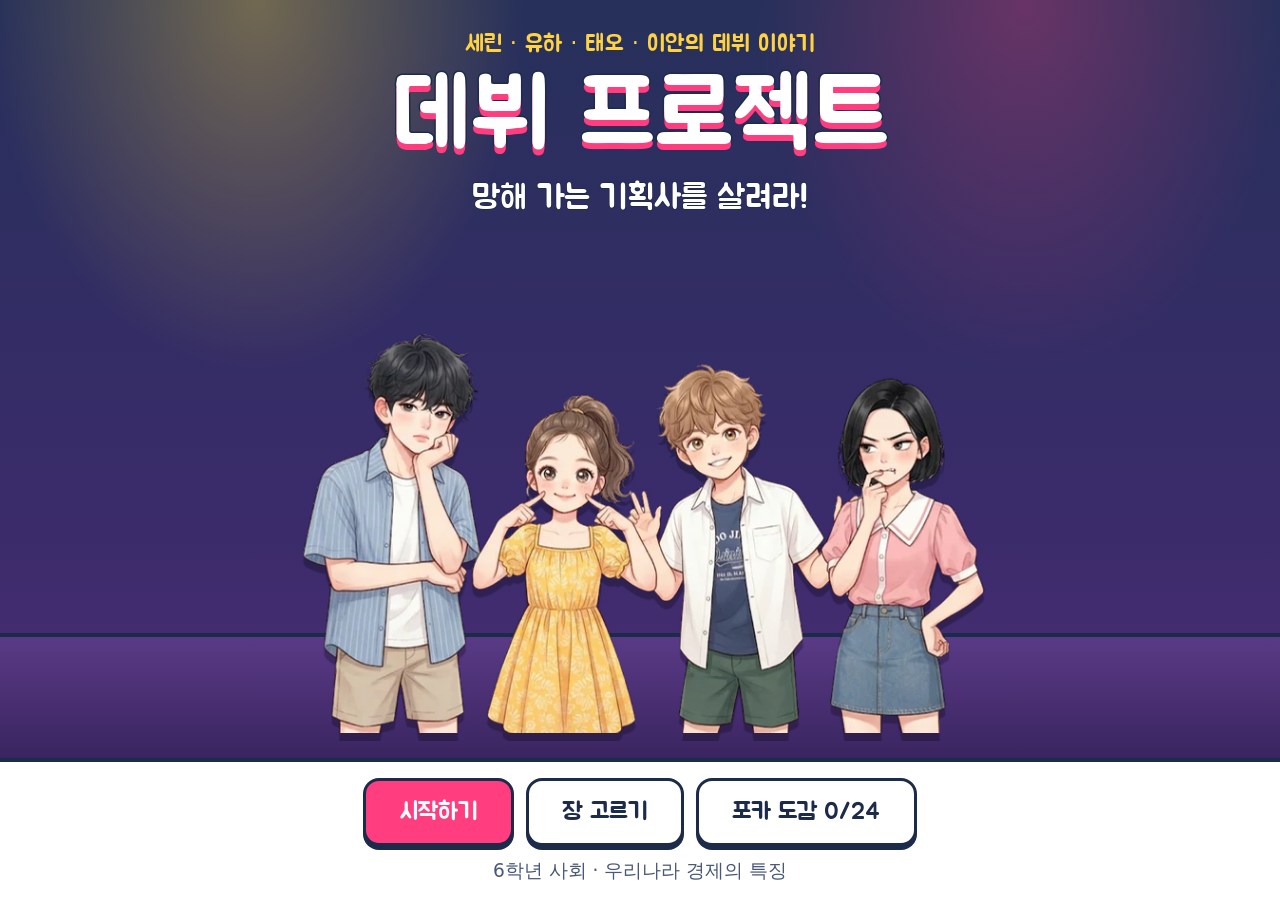
==== commit c28742a7: "멤버 이름 변경(세린·유하·태오·이안)과 Codex용 그림 교체 안내 - 멤버 이름과 대사를 새 이름으로 바꾸고, 5장의 청소년 문장은 성인 설정에 맞게 뺌 - 그림을 '인물_표정" ====
--- a/index.html
+++ b/index.html
@@ -180,6 +180,7 @@
 
 .avatar-c { width: 76px; height: 76px; border-radius: 50%; border: 3px solid var(--ink); overflow: hidden; background: var(--ac, #fff); display: grid; place-items: center; flex: none; }
 .avatar-c img { width: 100%; height: 100%; object-fit: cover; }
+.avatar-c img.top { object-position: 50% 0; transform: scale(1.6); transform-origin: 50% 0; }
 .avatar-c svg { width: 118%; height: 118%; margin-top: 18%; }
 .avatar-c.sm { width: 56px; height: 56px; border-width: 2.5px; }
 .avatar-c .emo { font-size: 2.2rem; }
@@ -458,14 +459,14 @@
 <div id="modal"></div>
 <div id="toast" aria-live="polite"></div>
 <script>
-const IMG = {"chibi_quiz": "[data-uri]", "cut_cough": "[data-uri]", "cut_lab": "[data-uri]", "cut_shop": "[data-uri]", "face_hyunwoo": "[data-uri]", "face_iyoung": "[data-uri]", "face_minhyuk": "[data-uri]", "face_minji": "[data-uri]", "hyunwoo": "[data-uri]", "hyunwoo_door": "[data-uri]", "hyunwoo_shy": "[data-uri]", "iyoung": "[data-uri]", "iyoung_angry": "[data-uri]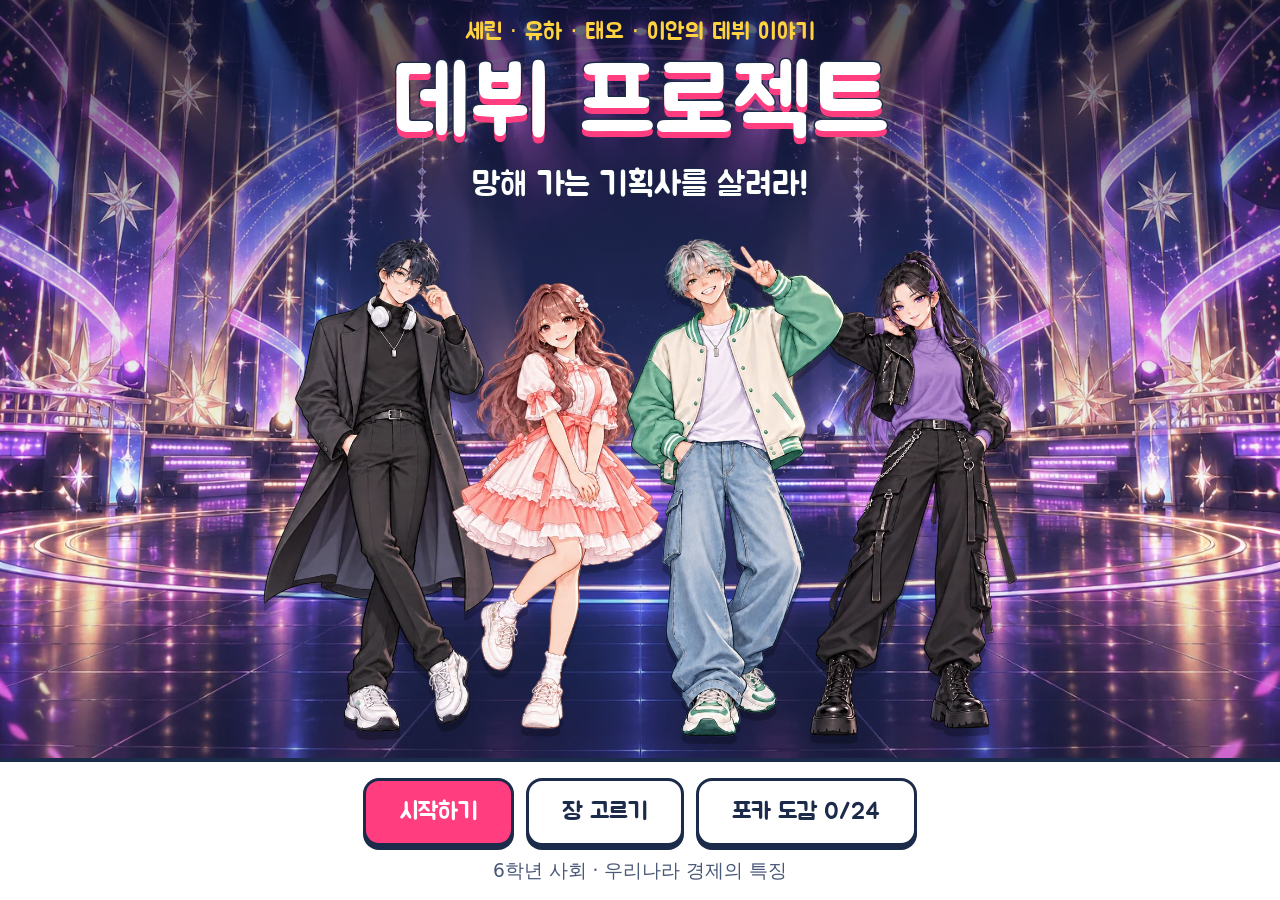
==== commit f7c1ce56: "Update character art, title stage, and inquiry review guide" ====
--- a/index.html
+++ b/index.html
@@ -1,2029 +1,2031 @@
-<!doctype html>
-<html lang="ko">
-<head>
-<meta charset="utf-8">
-<meta name="viewport" content="width=device-width, initial-scale=1, viewport-fit=cover">
-<meta name="theme-color" content="#26305A">
-<title>데뷔 프로젝트: 기획사를 살려라</title>
-<meta name="description" content="6학년 사회 '우리나라 경제의 특징' 단원을 기획사 경영 이야기로 풀어 보는 게임">
-<link rel="preconnect" href="https://fonts.googleapis.com">
-<link rel="preconnect" href="https://fonts.gstatic.com" crossorigin>
-<link href="https://fonts.googleapis.com/css2?family=Jua&display=swap" rel="stylesheet">
-<style>
-:root {
-  --paper: #EEF4FF; --grid: #D5E3FA; --ink: #1C2B4A; --ink2: #4A5878; --line: #B9C8E4;
-  --pink: #FF3D7F; --pink-soft: #FFE1EC; --blue: #2F6FEB; --blue-soft: #E3ECFF;
-  --yellow: #FFD23F; --green: #1E9B63; --green-soft: #DDF5EA; --red: #E5484D; --red-soft: #FFE4E4;
-  --white: #fff;
-  --display: 'Jua', 'Noto Sans KR', system-ui, sans-serif;
-  --body: 'Noto Sans KR', system-ui, -apple-system, 'Apple SD Gothic Neo', 'Malgun Gothic', sans-serif;
-  color-scheme: light;
-}
-* { box-sizing: border-box; -webkit-tap-highlight-color: transparent; }
-html { font-size: clamp(15px, calc(0.8vw + 0.6vh + 5px), 21px); }
-html, body { margin: 0; height: 100%; overflow: hidden; }
-body {
-  font-family: var(--body); color: var(--ink); background-color: var(--paper);
-  background-image: linear-gradient(var(--grid) 1px, transparent 1px), linear-gradient(90deg, var(--grid) 1px, transparent 1px);
-  background-size: 28px 28px; touch-action: manipulation; user-select: none; -webkit-user-select: none;
-}
-button { font: inherit; color: inherit; cursor: pointer; touch-action: manipulation; }
-button:focus-visible, input:focus-visible { outline: 3px solid var(--blue); outline-offset: 3px; }
-img { display: block; max-width: 100%; }
-#app { position: fixed; inset: 0; display: flex; flex-direction: column; }
-.hidden { display: none !important; }
-
-/* 버튼 (스티커처럼 두꺼운 테두리) */
-.btn {
-  font-family: var(--display); font-size: 1.15rem; line-height: 1.2; padding: .7em 1.4em; border-radius: 16px;
-  border: 3px solid var(--ink); background: var(--white); box-shadow: 0 4px 0 var(--ink);
-  transition: transform .06s, box-shadow .06s; min-height: 52px;
-}
-.btn:active { transform: translateY(3px); box-shadow: 0 1px 0 var(--ink); }
-.btn.primary { background: var(--pink); color: var(--white); }
-.btn.blue { background: var(--blue); color: var(--white); }
-.btn.ghost { background: transparent; box-shadow: none; border-color: transparent; text-decoration: underline; text-underline-offset: 4px; min-height: 44px; }
-.btn:disabled { opacity: .45; transform: none; box-shadow: 0 4px 0 var(--ink); cursor: default; }
-.btn.small { font-size: .95rem; padding: .45em .9em; min-height: 44px; border-radius: 12px; }
-
-/* ===== 제목 화면 ===== */
-.title-screen { flex: 1; display: grid; grid-template-rows: 1fr auto; overflow: hidden; position: relative; }
-.title-stage {
-  position: relative; overflow: hidden; display: flex; flex-direction: column; align-items: center; justify-content: flex-end;
-  background:
-    radial-gradient(ellipse 30% 70% at 20% 0%, rgba(255,210,63,.35), transparent 70%),
-    radial-gradient(ellipse 30% 70% at 80% 0%, rgba(255,61,127,.30), transparent 70%),
-    linear-gradient(#26305A, #3B2B6B 70%, #4B2E74);
-}
-.title-stage::after {
-  content: ''; position: absolute; left: 0; right: 0; bottom: 0; height: 16%;
-  background: linear-gradient(#5A3A86, #3A2560); border-top: 4px solid var(--ink);
-}
-.logo { position: absolute; top: 4%; left: 0; right: 0; text-align: center; z-index: 2; color: var(--white); }
-.logo .kicker { font-family: var(--display); font-size: 1.1rem; color: var(--yellow); letter-spacing: .02em; }
-.logo h1 {
-  font-family: var(--display); font-weight: 400; margin: .1em 0 0; font-size: clamp(2.6rem, 7.5vw, 5.2rem); line-height: 1;
-  color: var(--white); -webkit-text-stroke: 3px var(--ink); paint-order: stroke fill;
-  text-shadow: 0 6px 0 var(--pink);
-}
-.logo .sub { font-family: var(--display); font-size: clamp(1.2rem, 2.6vw, 1.9rem); margin-top: .35em; color: var(--white); -webkit-text-stroke: 1.5px var(--ink); paint-order: stroke fill; }
-.title-lineup { position: relative; z-index: 1; width: min(92%, 760px); margin-bottom: 2%; filter: drop-shadow(0 8px 0 rgba(0,0,0,.25)); }
-.title-menu { display: flex; flex-wrap: wrap; gap: 12px; justify-content: center; padding: 16px; background: var(--white); border-top: 4px solid var(--ink); }
-.title-menu .meta { width: 100%; text-align: center; font-size: .9rem; color: var(--ink2); }
-
-/* ===== 진행 화면 위쪽 막대 ===== */
-.hud {
-  display: flex; align-items: center; gap: 12px; padding: 8px 12px; background: var(--white); border-bottom: 3px solid var(--ink);
-  flex-wrap: nowrap; min-height: 60px; position: relative; z-index: 5;
-}
-.hud-ch { display: flex; flex-direction: column; min-width: 0; flex: 1 1 auto; }
-.hud-ch b { font-family: var(--display); font-weight: 400; font-size: 1.05rem; color: var(--pink); white-space: nowrap; }
-.hud-ch span { font-size: .85rem; color: var(--ink2); white-space: nowrap; overflow: hidden; text-overflow: ellipsis; }
-.gauges { display: flex; gap: 10px; flex: 0 1 auto; }
-.gauge { display: grid; grid-template-columns: auto 1fr; grid-template-rows: auto auto; column-gap: 4px; align-items: center; width: 92px; position: relative; }
-.gauge .gi { grid-row: 1 / span 2; font-size: 1.25rem; line-height: 1; }
-.gauge .gn { font-size: .72rem; color: var(--ink2); display: flex; justify-content: space-between; }
-.gauge .gn b { color: var(--ink); font-weight: 700; }
-.gauge .bar { height: 10px; border: 2px solid var(--ink); border-radius: 6px; background: #F1F4FA; overflow: hidden; }
-.gauge .bar i { display: block; height: 100%; background: var(--c); transition: width .6s ease; }
-.gauge .delta { position: absolute; right: -6px; top: -14px; font-family: var(--display); font-size: .95rem; background: var(--white); border: 2px solid currentColor; border-radius: 999px; padding: 0 6px; line-height: 1.3; z-index: 2; animation: floatup 1.6s ease forwards; pointer-events: none; }
-.gauge .delta.up { color: var(--green); } .gauge .delta.down { color: var(--red); }
-@keyframes floatup { 0% { opacity: 0; transform: translateY(8px); } 15% { opacity: 1; } 80% { opacity: 1; } 100% { opacity: 0; transform: translateY(-14px); } }
-.hud-btns { display: flex; gap: 8px; flex: none; }
-.icon-btn { border: 3px solid var(--ink); background: var(--white); border-radius: 12px; min-width: 48px; min-height: 48px; font-family: var(--display); font-size: 1rem; padding: 0 10px; box-shadow: 0 3px 0 var(--ink); }
-.icon-btn:active { transform: translateY(2px); box-shadow: 0 1px 0 var(--ink); }
-
-/* ===== 무대(배경) ===== */
-.stage { flex: 1; position: relative; overflow: hidden; }
-.bg-paper { background: transparent; }
-.bg-office { background:
-  linear-gradient(transparent 76%, #C7A982 76%, #B8966C 100%),
-  linear-gradient(transparent 62%, #CBD6E8 62%, #CBD6E8 63.2%, transparent 63.2%),
-  linear-gradient(90deg, transparent 63%, var(--ink) 63%, var(--ink) 63.5%, #A9D3F7 63.5%, #D4ECFF 77%, var(--ink) 77%, var(--ink) 77.5%, #A9D3F7 77.5%, #D4ECFF 91%, var(--ink) 91%, var(--ink) 91.5%, transparent 91.5%) 0 14% / 100% 40% no-repeat,
-  linear-gradient(90deg, transparent 40%, #FFD6E7 40%, #FFD6E7 52%, transparent 52%) 0 18% / 100% 26% no-repeat,
-  linear-gradient(#E4ECF8, #D7E2F2); }
-.bg-practice { background:
-  linear-gradient(transparent 74%, #D9A86C 74%, #C48F52 100%),
-  repeating-linear-gradient(90deg, rgba(255,255,255,.0) 0 18%, rgba(255,255,255,.65) 18% 18.5%),
-  linear-gradient(transparent 46%, #8C96AE 46%, #8C96AE 47.2%, transparent 47.2%),
-  linear-gradient(#DDE7F4, #C9D6EA); }
-.bg-night { background:
-  radial-gradient(ellipse 40% 50% at 70% 10%, rgba(255,220,140,.35), transparent 70%),
-  linear-gradient(transparent 74%, #5B4632 74%, #3E2F22 100%),
-  repeating-linear-gradient(90deg, rgba(255,255,255,0) 0 18%, rgba(255,255,255,.12) 18% 18.5%),
-  linear-gradient(#1D2648, #2B3561); }
-.bg-street { background:
-  linear-gradient(transparent 80%, #9AA3B5 80%, #8790A3 100%),
-  linear-gradient(90deg, #6F7FA6 0 12%, transparent 12% 15%, #5B6B93 15% 31%, transparent 31% 36%, #7889B0 36% 50%, transparent 50% 58%, #5E6E98 58% 75%, transparent 75% 80%, #7182AB 80% 100%) 0 100% / 100% 62% no-repeat,
-  linear-gradient(#9FD0FF, #DDEFFF); }
-.bg-room { background:
-  linear-gradient(transparent 78%, #E8C9A6 78%, #D9B48B 100%),
-  radial-gradient(circle at 78% 26%, #FFD23F 0 3%, transparent 3.2%),
-  linear-gradient(90deg, transparent 64%, #fff 64% 90%, transparent 90%) 0 14% / 100% 30% no-repeat,
-  linear-gradient(#FBE3EE, #F3D3E6); }
-.bg-stage { background:
-  radial-gradient(ellipse 18% 70% at 22% 0%, rgba(255,240,170,.45), transparent 70%),
-  radial-gradient(ellipse 18% 70% at 78% 0%, rgba(255,140,190,.40), transparent 70%),
-  radial-gradient(circle at 10% 92%, #FFD23F 0 .6%, transparent .8%), radial-gradient(circle at 24% 95%, #FF8FB5 0 .6%, transparent .8%),
-  radial-gradient(circle at 40% 91%, #FFD23F 0 .6%, transparent .8%), radial-gradient(circle at 56% 96%, #9AD9F5 0 .6%, transparent .8%),
-  radial-gradient(circle at 72% 92%, #FFD23F 0 .6%, transparent .8%), radial-gradient(circle at 88% 95%, #FF8FB5 0 .6%, transparent .8%),
-  linear-gradient(transparent 70%, #3A2560 70%, #22163D 100%),
-  linear-gradient(#1A1534, #3B2B6B); }
-
-.bg-street::before { content: ''; position: absolute; left: 50%; transform: translateX(-50%); bottom: 20%; width: min(44%, 520px); height: 62%;
-  background: radial-gradient(circle, #FFE9A8 0 7px, transparent 8px) 10px 64px / 46px 50px, #8E7CC3; border: 4px solid var(--ink); border-bottom: 0; border-radius: 14px 14px 0 0; }
-.bg-street::after { content: '★ 반짝엔터 3F'; position: absolute; left: 50%; transform: translateX(-50%) rotate(-2deg); bottom: calc(20% + 62% - 52px); font-family: var(--display); font-size: 1.3rem; background: var(--yellow); border: 3px solid var(--ink); border-radius: 10px; padding: 2px 16px; white-space: nowrap; box-shadow: 0 3px 0 var(--ink); }
-
-/* 무대 위 멤버 카드 */
-.cast { position: absolute; left: 0; right: 0; top: 0; bottom: 0; pointer-events: none; }
-.mcard {
-  position: absolute; bottom: 150px; width: min(40vw, 46vh); aspect-ratio: 3 / 4;
-  border: 4px solid var(--ink); border-radius: 26px; overflow: hidden; background: var(--mc, #fff);
-  box-shadow: 0 8px 0 var(--ink); transition: transform .25s ease, filter .25s ease, opacity .25s;
-}
-.mcard::before { content: ''; position: absolute; inset: 0; background: radial-gradient(circle at 50% 30%, rgba(255,255,255,.75), rgba(255,255,255,0) 65%); }
-.mcard img { position: absolute; left: 50%; bottom: 0; transform: translateX(-50%); height: 96%; width: auto; max-width: none; }
-.mcard.main { left: 6%; z-index: 2; }
-.mcard.side { right: 6%; z-index: 1; transform: scale(.86); transform-origin: bottom right; filter: saturate(.35) brightness(.92); }
-.mcard.dimmed { filter: saturate(.35) brightness(.92); }
-.mcard.enter { animation: popin .3s ease; }
-@keyframes popin { from { transform: translateY(16px) scale(.96); opacity: 0; } }
-.mcard.npc svg { position: absolute; left: 50%; bottom: -4%; transform: translateX(-50%); width: 104%; height: auto; }
-.mcard .tag { position: absolute; left: 10px; top: 10px; z-index: 2; font-family: var(--display); font-size: 1rem; padding: 2px 12px; border-radius: 999px; background: var(--white); border: 3px solid var(--ink); color: var(--ink); }
-
-/* 웹툰 컷 */
-.cutpanel {
-  position: absolute; left: 50%; top: 3%; transform: translateX(-50%); height: calc(100% - 232px); aspect-ratio: 800 / 446; max-width: 94%;
-  border: 4px solid var(--ink); border-radius: 18px; overflow: hidden; box-shadow: 0 8px 0 var(--ink); background: #000; animation: popin .3s ease;
-}
-.cutpanel img { width: 100%; height: 100%; object-fit: cover; }
-
-.ribbon { position: absolute; top: 12px; right: 12px; z-index: 4; font-family: var(--display); background: var(--yellow); border: 3px solid var(--ink); border-radius: 10px; padding: 4px 14px; transform: rotate(2deg); box-shadow: 0 3px 0 var(--ink); }
-
-/* 대화창 */
-.dialog {
-  position: absolute; left: 12px; right: 12px; bottom: 12px; z-index: 3; min-height: 172px; max-width: 1180px; margin: 0 auto;
-  background: var(--white); border: 4px solid var(--ink); border-radius: 24px; box-shadow: 0 6px 0 var(--ink);
-  padding: 30px 22px 18px; display: flex; gap: 16px; align-items: flex-start; cursor: pointer;
-}
-.dialog .nametag { position: absolute; left: 22px; top: -22px; font-family: var(--display); font-size: 1.2rem; color: var(--white); background: var(--c, var(--ink)); border: 3px solid var(--ink); border-radius: 999px; padding: 2px 18px; }
-.dialog .avatar { flex: none; }
-.dialog .text { flex: 1; font-size: 1.35rem; line-height: 1.6; font-weight: 500; word-break: keep-all; overflow-wrap: anywhere; min-height: 3.2em; }
-.dialog.narr .text { color: var(--ink2); font-style: normal; }
-.dialog.narr { background: #F7F9FD; }
-.dialog.paper { background: #FFFBEA; background-image: repeating-linear-gradient(transparent 0 1.55em, #EADFB5 1.55em calc(1.55em + 1px)); }
-.dialog.paper .text { font-family: var(--display); font-size: 1.4rem; }
-.dlg-ctrl { position: absolute; right: 14px; bottom: 8px; display: flex; gap: 10px; align-items: center; }
-.dlg-ctrl .prev { border: none; background: transparent; color: var(--ink2); font-size: .9rem; padding: 8px; min-height: 40px; }
-.dlg-ctrl .next { font-size: 1.1rem; color: var(--pink); animation: bob 1s infinite; }
-@keyframes bob { 50% { transform: translateY(4px); } }
-
-.avatar-c { width: 76px; height: 76px; border-radius: 50%; border: 3px solid var(--ink); overflow: hidden; background: var(--ac, #fff); display: grid; place-items: center; flex: none; }
-.avatar-c img { width: 100%; height: 100%; object-fit: cover; }
-.avatar-c img.top { object-position: 50% 0; transform: scale(1.6); transform-origin: 50% 0; }
-.avatar-c svg { width: 118%; height: 118%; margin-top: 18%; }
-.avatar-c.sm { width: 56px; height: 56px; border-width: 2.5px; }
-.avatar-c .emo { font-size: 2.2rem; }
-
-/* ===== 미션 ===== */
-.mission-wrap { position: absolute; inset: 0; overflow-y: auto; padding: 18px 14px 28px; -webkit-overflow-scrolling: touch; }
-.sheet {
-  max-width: 1040px; margin: 0 auto; background: var(--white); border: 4px solid var(--ink); border-radius: 22px;
-  box-shadow: 0 6px 0 var(--ink); padding: 18px 20px 20px; position: relative;
-}
-.sheet::before, .sheet::after { content: ''; position: absolute; top: -14px; width: 92px; height: 26px; background: rgba(255,210,63,.75); border: 2px solid rgba(28,43,74,.25); }
-.sheet::before { left: 30px; transform: rotate(-4deg); } .sheet::after { right: 30px; transform: rotate(3deg); }
-.m-head { display: flex; align-items: center; gap: 14px; }
-.m-head .mascot { width: 70px; height: 74px; object-fit: contain; flex: none; }
-.m-head .mno { font-family: var(--display); color: var(--pink); font-size: 1rem; }
-.m-head h2 { font-family: var(--display); font-weight: 400; font-size: 1.7rem; margin: 0; line-height: 1.15; }
-.m-head .steps { margin-left: auto; font-family: var(--display); background: var(--blue-soft); border: 2px solid var(--ink); border-radius: 999px; padding: 2px 12px; font-size: .95rem; white-space: nowrap; }
-.m-who { display: flex; gap: 12px; align-items: flex-start; margin: 14px 0 16px; }
-.bubble { position: relative; background: var(--blue-soft); border: 3px solid var(--ink); border-radius: 18px; padding: 12px 16px; font-size: 1.15rem; line-height: 1.55; flex: 1; font-weight: 500; word-break: keep-all; }
-.bubble::before { content: ''; position: absolute; left: -12px; top: 22px; width: 18px; height: 18px; background: var(--blue-soft); border-left: 3px solid var(--ink); border-bottom: 3px solid var(--ink); transform: rotate(45deg); }
-.m-foot { display: flex; justify-content: center; align-items: center; gap: 12px; margin-top: 14px; flex-wrap: wrap; }
-.sheet .m-foot { position: sticky; bottom: -28px; z-index: 3; background: var(--white); padding: 12px 0 16px; margin-bottom: -8px; border-top: 2px dashed var(--line); }
-.m-foot .total { flex: 1 1 360px; margin-top: 0; }
-.hint-line { text-align: center; color: var(--ink2); font-size: .95rem; margin-top: 8px; min-height: 1.4em; }
-
-/* 카드 · 상자 */
-.pool { display: flex; flex-wrap: wrap; gap: 10px; justify-content: center; padding: 12px; border: 3px dashed var(--line); border-radius: 16px; min-height: 76px; background: #FAFCFF; }
-.pool:empty::after { content: '카드를 모두 담았어요'; color: var(--ink2); align-self: center; font-size: .95rem; }
-.chip {
-  border: 3px solid var(--ink); background: var(--white); border-radius: 14px; padding: 10px 14px; font-size: 1.05rem; font-weight: 600;
-  box-shadow: 0 3px 0 var(--ink); min-height: 52px; text-align: left; line-height: 1.35; word-break: keep-all; transition: transform .1s;
-}
-.chip.sel { background: var(--yellow); transform: translateY(-3px); box-shadow: 0 6px 0 var(--ink); }
-.chip.ok { background: var(--green-soft); border-color: var(--green); box-shadow: 0 3px 0 var(--green); color: #12583A; cursor: default; }
-.chip.ok::before { content: '✓ '; font-weight: 800; }
-.chip.shake { animation: shake .4s; }
-@keyframes shake { 20%, 60% { transform: translateX(-6px); } 40%, 80% { transform: translateX(6px); } }
-.chip .who { display: block; font-size: .85rem; color: var(--ink2); font-weight: 500; }
-.bins { display: grid; gap: 12px; margin-top: 14px; }
-.bins.bins3, .bins.judge { grid-template-columns: repeat(3, minmax(0, 1fr)); }
-.bins.flow { grid-template-columns: repeat(2, minmax(0, 1fr)); }
-.bins.timeline { grid-template-columns: repeat(5, minmax(0, 1fr)); }
-.bin { border: 3px solid var(--ink); border-radius: 16px; background: var(--blue-soft); padding: 10px; min-height: 130px; display: flex; flex-direction: column; gap: 8px; text-align: left; }
-.bin.target { outline: 4px solid var(--yellow); outline-offset: 2px; background: #FFF8D6; }
-.bin h3 { margin: 0; font-family: var(--display); font-weight: 400; font-size: 1.25rem; text-align: center; }
-.bin .chip { width: 100%; }
-.bins.flow .bin, .bins.timeline .bin { min-height: 104px; }
-.bins.flow .bin h3 { font-size: 1.05rem; }
-.bins.flow .bin h3::after { content: ''; display: block; height: 3px; background: var(--ink); margin: 6px 20% 0; border-radius: 2px; }
-.bin .slot { flex: 1; border: 2px dashed var(--ink2); border-radius: 12px; display: grid; place-items: center; color: var(--ink2); font-size: .9rem; min-height: 54px; }
-
-/* 고르기 */
-.opts { display: grid; gap: 10px; }
-.opt { display: flex; gap: 12px; align-items: center; text-align: left; border: 3px solid var(--ink); background: var(--white); border-radius: 16px; padding: 12px 16px; font-size: 1.12rem; font-weight: 600; box-shadow: 0 3px 0 var(--ink); min-height: 58px; line-height: 1.4; word-break: keep-all; }
-.opt .mark { flex: none; width: 30px; height: 30px; border: 3px solid var(--ink); border-radius: 50%; display: grid; place-items: center; font-size: .95rem; background: var(--white); }
-.opts.multi .opt .mark { border-radius: 8px; }
-.opt.sel { background: #FFF6CC; }
-.opt.sel .mark { background: var(--pink); color: var(--white); }
-.opt.sel .mark::after { content: '✓'; }
-
-/* 티켓값 */
-.fans { display: grid; grid-template-columns: repeat(10, minmax(0, 1fr)); gap: 6px; align-items: end; }
-.fan { text-align: center; }
-.fan svg { width: 100%; max-width: 64px; margin: 0 auto; }
-.fan .will { font-size: .8rem; font-weight: 700; background: var(--white); border: 2px solid var(--ink); border-radius: 8px; padding: 1px 2px; margin-bottom: 4px; white-space: nowrap; }
-.fan.buy .will { background: var(--yellow); }
-.prices { display: flex; flex-wrap: wrap; gap: 8px; justify-content: center; margin: 14px 0 8px; }
-.price-btn { border: 3px solid var(--ink); background: var(--white); border-radius: 12px; padding: 8px 14px; font-family: var(--display); font-size: 1.1rem; box-shadow: 0 3px 0 var(--ink); min-height: 50px; }
-.price-btn.sel { background: var(--pink); color: var(--white); }
-.price-btn.tried::after { content: ' •'; color: var(--green); }
-.price-btn.sel.tried::after { color: var(--white); }
-.readout { display: flex; gap: 12px; justify-content: center; flex-wrap: wrap; }
-.readout .box { border: 3px solid var(--ink); border-radius: 14px; padding: 8px 16px; background: #FAFCFF; text-align: center; min-width: 150px; }
-.readout .box small { display: block; color: var(--ink2); font-size: .85rem; }
-.readout .box b { font-family: var(--display); font-weight: 400; font-size: 1.6rem; }
-.history { display: flex; flex-wrap: wrap; gap: 6px; justify-content: center; margin-top: 10px; font-size: .9rem; color: var(--ink2); }
-.history span { background: var(--blue-soft); border-radius: 8px; padding: 2px 8px; }
-
-/* 예산 */
-.budget-rows { display: grid; gap: 8px; }
-.brow { display: grid; grid-template-columns: minmax(150px, 1fr) 2fr; gap: 10px; align-items: center; border: 2px solid var(--line); border-radius: 14px; padding: 8px 10px; }
-.brow .bname { font-weight: 700; font-size: 1.1rem; display: flex; gap: 8px; align-items: center; }
-.brow .bname em { font-style: normal; font-size: .8rem; color: var(--pink); font-weight: 700; }
-.seg { display: grid; grid-template-columns: repeat(3, 1fr); gap: 6px; }
-.seg button { border: 3px solid var(--ink); background: var(--white); border-radius: 12px; padding: 6px 4px; min-height: 52px; font-weight: 700; line-height: 1.2; }
-.seg button small { display: block; font-weight: 500; font-size: .8rem; color: var(--ink2); }
-.seg button.sel { background: var(--blue); color: var(--white); }
-.seg button.sel small { color: #DCE6FF; }
-.total { margin-top: 14px; border: 3px solid var(--ink); border-radius: 14px; padding: 10px 14px; }
-.total .row { display: flex; justify-content: space-between; font-weight: 700; font-size: 1.1rem; }
-.total .row b { font-family: var(--display); font-weight: 400; font-size: 1.5rem; }
-.total .row b.over { color: var(--red); }
-.tbar { position: relative; height: 18px; border: 2px solid var(--ink); border-radius: 9px; background: #F1F4FA; overflow: hidden; margin-top: 6px; }
-.tbar i { position: absolute; left: 0; top: 0; bottom: 0; background: var(--green); transition: width .3s; }
-.tbar i.over { background: var(--red); }
-
-/* 쇼핑 */
-.shop-sec { margin-top: 12px; }
-.shop-sec h4 { margin: 0 0 8px; font-family: var(--display); font-weight: 400; font-size: 1.2rem; }
-.crit { display: flex; flex-wrap: wrap; gap: 8px; }
-.crit button { border: 3px solid var(--ink); background: var(--white); border-radius: 999px; padding: 8px 16px; font-weight: 700; min-height: 48px; }
-.crit button.sel { background: var(--blue); color: var(--white); }
-.items { display: grid; grid-template-columns: repeat(4, minmax(0, 1fr)); gap: 10px; }
-.item { border: 3px solid var(--ink); border-radius: 16px; background: var(--white); padding: 10px; text-align: center; box-shadow: 0 3px 0 var(--ink); }
-.item .ic { font-size: 2.2rem; }
-.item b { display: block; font-size: 1.05rem; }
-.item .pr { font-family: var(--display); font-size: 1.2rem; color: var(--pink); }
-.item small { display: block; color: var(--ink2); font-size: .85rem; line-height: 1.35; margin-top: 4px; word-break: keep-all; }
-.item.sel { background: #FFF6CC; transform: translateY(-3px); box-shadow: 0 6px 0 var(--ink); }
-.wallet { display: flex; align-items: center; gap: 12px; margin-top: 10px; font-weight: 700; }
-.wallet .tbar { flex: 1; margin: 0; }
-
-/* 근로계약서 */
-.contract { max-width: 640px; margin: 0 auto; background: #FFFEF7; border: 3px solid var(--ink); border-radius: 8px; padding: 18px 22px; box-shadow: 6px 6px 0 rgba(28,43,74,.15); }
-.contract h3 { text-align: center; font-family: var(--display); font-weight: 400; font-size: 1.6rem; margin: 0 0 12px; letter-spacing: .1em; }
-.crow { display: grid; grid-template-columns: 9em 1fr; gap: 10px; align-items: center; border-bottom: 2px solid #E7E2CC; padding: 8px 0; width: 100%; background: none; border-left: 0; border-right: 0; border-top: 0; text-align: left; font-size: 1.1rem; min-height: 54px; }
-.crow .cl { font-weight: 700; }
-.crow .cv { color: var(--ink); }
-.crow .blank { display: inline-block; min-width: 60%; border-bottom: 2px dotted var(--ink2); height: 1.3em; position: relative; }
-.crow.mark .blank::after { content: '빠졌어요!'; position: absolute; left: 0; top: -12px; border: 3px solid var(--red); color: var(--red); border-radius: 50%; padding: 4px 14px; font-weight: 800; transform: rotate(-6deg); background: rgba(255,255,255,.7); white-space: nowrap; }
-.crow .filled { color: var(--blue); font-weight: 700; }
-
-/* 일정표 */
-.sched-ctrl { display: grid; grid-template-columns: 1fr 1fr; gap: 14px; }
-.sched-ctrl h4 { margin: 0 0 6px; font-family: var(--display); font-weight: 400; font-size: 1.15rem; }
-.seg.four { grid-template-columns: repeat(4, 1fr); }
-.week { display: grid; grid-template-columns: repeat(7, minmax(0, 1fr)); gap: 6px; margin-top: 14px; }
-.day { border: 3px solid var(--ink); border-radius: 12px; text-align: center; padding: 6px 2px; min-height: 92px; display: flex; flex-direction: column; justify-content: space-between; }
-.day b { font-family: var(--display); font-weight: 400; font-size: 1.15rem; }
-.day.work { background: var(--pink-soft); }
-.day.rest { background: var(--green-soft); }
-.day span { font-size: .9rem; font-weight: 700; }
-.week-total { text-align: center; margin-top: 10px; font-size: 1.1rem; font-weight: 700; }
-.week-total b { font-family: var(--display); font-weight: 400; font-size: 1.7rem; }
-.btn.danger { background: #FFE9D6; }
-
-/* 순서 */
-.order-slots { display: grid; grid-template-columns: repeat(4, minmax(0, 1fr)); gap: 10px; }
-.oslot { border: 3px dashed var(--ink2); border-radius: 16px; min-height: 100px; padding: 10px; display: flex; flex-direction: column; gap: 6px; background: #FAFCFF; text-align: left; font-weight: 700; font-size: 1.02rem; line-height: 1.35; word-break: keep-all; }
-.oslot .n { font-family: var(--display); font-weight: 400; color: var(--pink); font-size: 1.3rem; }
-.oslot.full { border-style: solid; border-color: var(--ink); background: #FFF6CC; }
-.order-pool { margin-top: 12px; }
-
-/* 이름 */
-.names { display: grid; gap: 14px; max-width: 620px; margin: 0 auto; }
-.names label { font-family: var(--display); font-size: 1.25rem; display: grid; gap: 6px; }
-.names input { font: inherit; font-size: 1.4rem; padding: 12px 16px; border: 3px solid var(--ink); border-radius: 14px; width: 100%; font-family: var(--body); font-weight: 700; user-select: text; -webkit-user-select: text; }
-.sugg { display: flex; flex-wrap: wrap; gap: 8px; align-items: center; font-size: .95rem; color: var(--ink2); }
-.sugg button { border: 2px solid var(--ink); background: var(--blue-soft); border-radius: 999px; padding: 6px 14px; font-weight: 700; min-height: 44px; }
-
-/* ===== 창(모달) ===== */
-#modal:empty { display: none; }
-.modal-back { position: fixed; inset: 0; background: rgba(20,28,52,.55); display: grid; place-items: center; z-index: 50; padding: 16px; animation: fade .2s; }
-@keyframes fade { from { opacity: 0; } }
-.modal { width: min(640px, 100%); max-height: calc(100vh - 32px); overflow-y: auto; background: var(--white); border: 4px solid var(--ink); border-radius: 24px; box-shadow: 0 8px 0 var(--ink); padding: 20px; animation: popin .25s ease; }
-.modal h2 { font-family: var(--display); font-weight: 400; font-size: 1.9rem; margin: 0 0 10px; text-align: center; }
-.modal.ok h2 { color: var(--green); }
-.modal.no h2 { color: var(--red); }
-.fb-line { display: flex; gap: 12px; align-items: flex-start; }
-.fb-line .bubble { font-size: 1.15rem; }
-.fb-line .bubble.narr { background: #F3F5FA; }
-.modal-btns { display: flex; justify-content: center; gap: 10px; margin-top: 18px; flex-wrap: wrap; }
-.deltas { display: flex; justify-content: center; gap: 10px; margin-top: 12px; flex-wrap: wrap; }
-.deltas span { font-family: var(--display); border: 2px solid var(--ink); border-radius: 999px; padding: 2px 12px; }
-.deltas .up { background: var(--green-soft); } .deltas .down { background: var(--red-soft); }
-.menu-list { display: grid; gap: 10px; }
-
-/* ===== 포카 ===== */
-.poca-stage { display: grid; place-items: center; perspective: 900px; margin: 6px 0; }
-.poca { width: 210px; aspect-ratio: 5 / 7.4; position: relative; transform-style: preserve-3d; transition: transform .6s; cursor: pointer; }
-.poca.flip { transform: rotateY(180deg); }
-.poca .face { position: absolute; inset: 0; backface-visibility: hidden; -webkit-backface-visibility: hidden; border: 4px solid var(--ink); border-radius: 16px; overflow: hidden; }
-.poca .front { background: linear-gradient(120deg, #FFD6E7, #D9E8FF 30%, #FFF4C2 52%, #D6FFF0 72%, #E9D6FF); background-size: 260% 260%; animation: holo 4s linear infinite; display: flex; flex-direction: column; }
-@keyframes holo { 0% { background-position: 0% 50%; } 100% { background-position: 100% 50%; } }
-.poca .front .ph { flex: 1; margin: 10px 10px 0; border: 3px solid var(--ink); border-radius: 10px; overflow: hidden; background: var(--white); position: relative; }
-.poca .front .ph img { position: absolute; inset: 0; width: 100%; height: 100%; object-fit: cover; object-position: top; }
-.poca .front .word { font-family: var(--display); font-size: 1.55rem; text-align: center; padding: 8px 6px 10px; line-height: 1.1; word-break: keep-all; }
-.poca .front .no { position: absolute; top: 16px; right: 16px; z-index: 1; font-family: var(--display); font-size: .85rem; background: var(--white); border: 2px solid var(--ink); border-radius: 999px; padding: 0 8px; }
-.poca .back { transform: rotateY(180deg); background: var(--white); padding: 16px; display: flex; flex-direction: column; justify-content: center; gap: 10px; text-align: center; }
-.poca .back b { font-family: var(--display); font-weight: 400; font-size: 1.5rem; color: var(--pink); }
-.poca .back p { margin: 0; font-size: 1rem; line-height: 1.55; word-break: keep-all; }
-.flip-hint { text-align: center; color: var(--ink2); font-size: .95rem; margin-top: 6px; }
-
-/* 도감 */
-.page { flex: 1; overflow-y: auto; padding: 16px; -webkit-overflow-scrolling: touch; }
-.page-head { display: flex; align-items: center; gap: 12px; max-width: 1100px; margin: 0 auto 14px; flex-wrap: wrap; }
-.page-head h2 { font-family: var(--display); font-weight: 400; font-size: 2rem; margin: 0; flex: 1; }
-.tabs { display: flex; gap: 8px; }
-.tabs button { border: 3px solid var(--ink); background: var(--white); border-radius: 999px; padding: 6px 16px; font-family: var(--display); font-size: 1.05rem; min-height: 46px; }
-.tabs button.sel { background: var(--ink); color: var(--white); }
-.dex { display: grid; grid-template-columns: repeat(auto-fill, minmax(150px, 1fr)); gap: 14px; max-width: 1100px; margin: 0 auto; }
-.dex .poca { width: 100%; }
-.dex .poca .front .word { font-size: 1.2rem; }
-.dex .poca .back p { font-size: .88rem; }
-.dex .poca .back b { font-size: 1.2rem; }
-.locked { word-break: keep-all; aspect-ratio: 5 / 7.4; border: 4px dashed var(--line); border-radius: 16px; display: grid; place-items: center; text-align: center; color: var(--ink2); background: rgba(255,255,255,.6); font-family: var(--display); font-size: 1.05rem; padding: 10px; }
-.locked big { display: block; font-size: 2.4rem; }
-.stories { display: grid; grid-template-columns: repeat(auto-fill, minmax(260px, 1fr)); gap: 14px; max-width: 1100px; margin: 0 auto; }
-.story { border: 3px solid var(--ink); border-radius: 18px; background: var(--white); padding: 14px; display: flex; gap: 12px; align-items: center; text-align: left; box-shadow: 0 4px 0 var(--ink); }
-.story.off { border-style: dashed; box-shadow: none; background: rgba(255,255,255,.6); color: var(--ink2); }
-.story b { font-family: var(--display); font-weight: 400; font-size: 1.2rem; display: block; }
-.story small { font-size: .9rem; }
-
-/* 장 고르기 */
-.chapters { display: grid; grid-template-columns: repeat(auto-fill, minmax(280px, 1fr)); gap: 14px; max-width: 1100px; margin: 0 auto; }
-.chap { border: 3px solid var(--ink); border-radius: 18px; background: var(--white); padding: 16px; text-align: left; box-shadow: 0 4px 0 var(--ink); display: grid; gap: 4px; }
-.chap .no { font-family: var(--display); color: var(--pink); font-size: 1.1rem; }
-.chap b { font-family: var(--display); font-weight: 400; font-size: 1.35rem; line-height: 1.2; }
-.chap small { color: var(--ink2); }
-.chap .st { margin-top: 6px; font-weight: 700; font-size: .95rem; }
-.chap.done { background: var(--green-soft); }
-.chap.now { background: #FFF6CC; }
-
-/* 장 끝 · 결과 */
-.endcard { max-width: 760px; margin: 0 auto; text-align: center; }
-.endcard h2 { font-family: var(--display); font-weight: 400; font-size: 2.6rem; margin: 6px 0; }
-.mini-pocas { display: flex; flex-wrap: wrap; gap: 10px; justify-content: center; margin: 14px 0; }
-.mini-pocas .poca { width: 120px; }
-.mini-pocas .poca .front .word { font-size: 1.05rem; }
-.unlock { border: 3px solid var(--ink); border-radius: 16px; background: #FFF6CC; padding: 12px 16px; display: flex; gap: 12px; align-items: center; justify-content: center; flex-wrap: wrap; margin: 12px 0; font-weight: 700; }
-.result { max-width: 680px; margin: 0 auto; background: var(--white); border: 4px solid var(--ink); border-radius: 22px; box-shadow: 0 6px 0 var(--ink); overflow: hidden; }
-.result .top { background: linear-gradient(#26305A, #4B2E74); color: var(--white); padding: 18px; text-align: center; }
-.result .top small { color: var(--yellow); font-family: var(--display); font-size: 1.1rem; }
-.result .top h2 { font-family: var(--display); font-weight: 400; font-size: 2.1rem; margin: 4px 0; }
-.result .top .grp { font-size: 1.1rem; }
-.result .lineup { width: 80%; margin: 8px auto 0; }
-.result dl { display: grid; grid-template-columns: auto 1fr; gap: 8px 16px; padding: 16px 22px; margin: 0; font-size: 1.1rem; }
-.result dt { color: var(--ink2); }
-.result dd { margin: 0; font-weight: 700; }
-.result .gsum { display: grid; grid-template-columns: repeat(4, 1fr); gap: 8px; padding: 0 22px 18px; }
-.result .gsum div { border: 2px solid var(--ink); border-radius: 12px; text-align: center; padding: 6px; }
-.result .gsum b { font-family: var(--display); font-weight: 400; font-size: 1.5rem; display: block; }
-
-#toast { position: fixed; left: 50%; bottom: 24px; transform: translateX(-50%); z-index: 60; pointer-events: none; }
-#toast div { background: var(--ink); color: var(--white); padding: 10px 18px; border-radius: 14px; font-weight: 700; animation: popin .2s; box-shadow: 0 4px 0 rgba(0,0,0,.25); }
-
-/* ===== 세로 화면, 작은 화면 ===== */
-@media (max-width: 900px) {
-  .gauge { width: 70px; }
-  .gauge .gn span { display: none; }
-  .hud-ch span { display: none; }
-  .items { grid-template-columns: repeat(2, minmax(0, 1fr)); }
-  .bins.timeline { grid-template-columns: repeat(3, minmax(0, 1fr)); }
-  .order-slots { grid-template-columns: repeat(2, minmax(0, 1fr)); }
-}
-@media (max-width: 640px) {
-  html { font-size: 15px; }
-  .hud { gap: 6px; padding: 6px 8px; } .icon-btn { min-width: 42px; min-height: 42px; padding: 0 6px; }
-  .gauges { gap: 5px; } .gauge { width: 40px; } .gauge .gn { display: none; } .gauge .gi { grid-row: auto; font-size: 1rem; } .gauge { grid-template-columns: 1fr; }
-  .bins.bins3, .bins.judge { grid-template-columns: 1fr; }
-  .bins.flow { grid-template-columns: 1fr; }
-  .bins.timeline { grid-template-columns: repeat(2, minmax(0, 1fr)); }
-  .fans { grid-template-columns: repeat(5, minmax(0, 1fr)); }
-  .brow { grid-template-columns: 1fr; }
-  .sched-ctrl { grid-template-columns: 1fr; }
-  .week { grid-template-columns: repeat(4, minmax(0, 1fr)); }
-  .avatar-c { width: 56px; height: 56px; }
-  .mcard { width: min(52vw, 40vh); }
-}
-@media (orientation: portrait) {
-  .mcard { width: min(60vw, 38vh); }
-  .mcard.main { left: 50%; transform: translateX(-50%); }
-  .mcard.main.enter { animation: none; }
-  .mcard.side { display: none; }
-}
-.mcard.npc.main { width: min(32vw, 40vh); }
-@media (orientation: portrait) { .mcard.npc.main { width: min(48vw, 30vh); } }
-@media (prefers-reduced-motion: reduce) {
-  *, *::before, *::after { animation-duration: .01ms !important; animation-iteration-count: 1 !important; transition-duration: .01ms !important; }
-}
-
-</style>
-</head>
-<body>
-<div id="app"></div>
-<div id="modal"></div>
-<div id="toast" aria-live="polite"></div>
-<script>
-const IMG = {"chibi_quiz": "[data-uri]", "cut_cough": "[data-uri]", "cut_lab": "[data-uri]", "face_ian": "[data-uri]", "face_serin": "[data-uri]", "face_taeo": "[data-uri]", "face_yuha": "[data-uri]", "ian_happy": "[data-uri]", "ian_normal": "[data-uri]", "ian_serious": "[data-uri]", "ian_worried": "[data-uri]", "lineup": "[data-uri]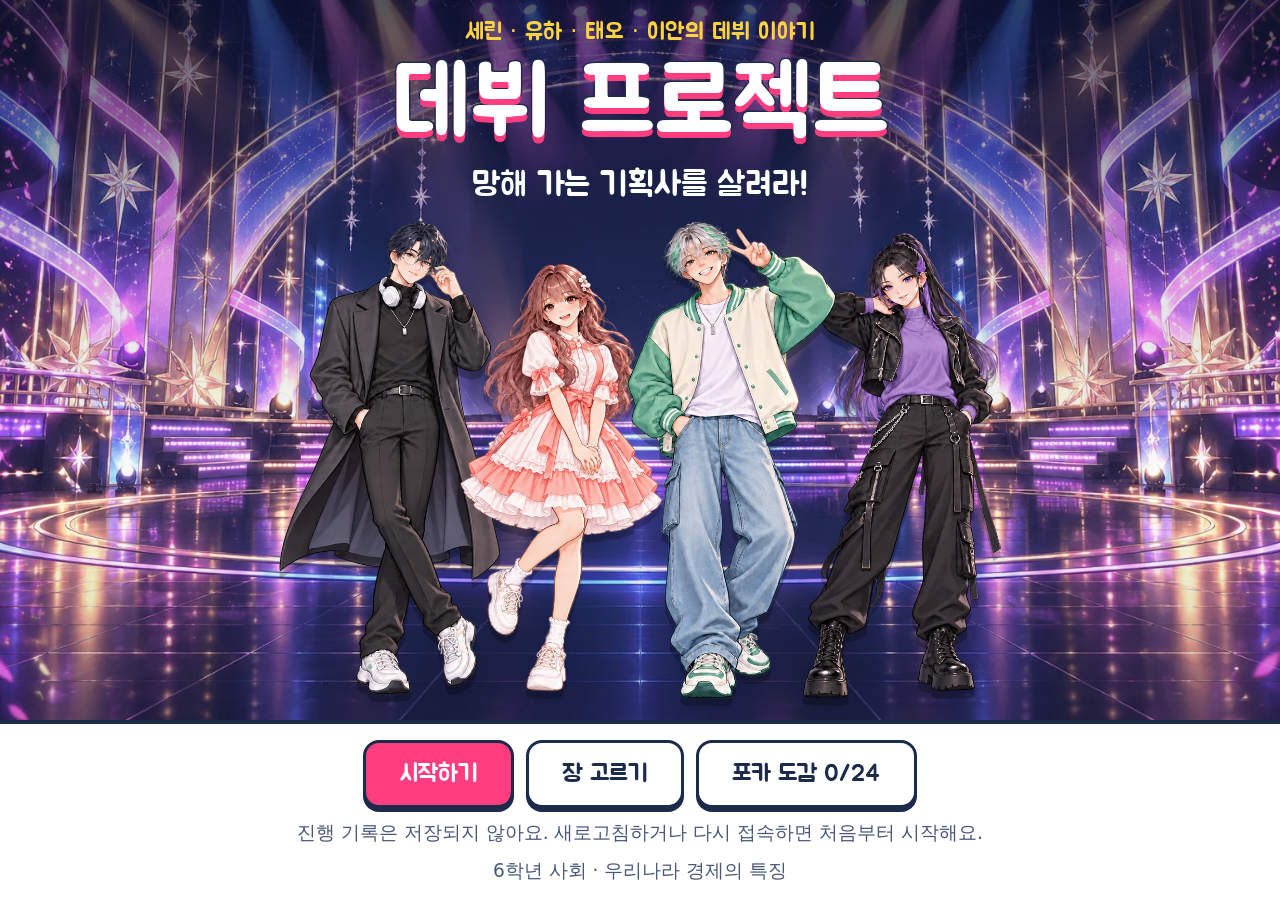
==== commit 864ed26a: "Start fresh on every visit without saving progress" ====
--- a/index.html
+++ b/index.html
@@ -227,6 +227,10 @@
 .bin { border: 3px solid var(--ink); border-radius: 16px; background: var(--blue-soft); padding: 10px; min-height: 130px; display: flex; flex-direction: column; gap: 8px; text-align: left; }
 .bin.target { outline: 4px solid var(--yellow); outline-offset: 2px; background: #FFF8D6; }
 .bin h3 { margin: 0; font-family: var(--display); font-weight: 400; font-size: 1.25rem; text-align: center; }
+.bin-label { display: block; width: 100%; padding: 4px; border: 0; background: transparent; color: inherit; font: inherit; cursor: pointer; }
+.bin-label:focus-visible { outline: 3px solid var(--pink); outline-offset: 2px; border-radius: 6px; }
+.bin-contents { flex: 1; display: flex; flex-direction: column; gap: 10px; min-width: 0; min-height: 76px; padding: 10px; border: 2px dashed var(--ink2); border-radius: 12px; background: rgba(255,255,255,.65); }
+.bin-contents .slot { border: 0; text-align: center; }
 .bin .chip { width: 100%; }
 .bins.flow .bin, .bins.timeline .bin { min-height: 104px; }
 .bins.flow .bin h3 { font-size: 1.05rem; }
@@ -1274,13 +1278,11 @@
 const $modal = document.getElementById('modal');
 const $toast = document.getElementById('toast');
 
-/* ---------- 저장 ---------- */
+/* ---------- 현재 페이지에서만 유지하는 진행 상태 ---------- */
 function freshState() { return { ceo: '', group: '', cur: null, res: {}, flags: {}, stories: [], done: [], ending: null }; }
-function loadState() {
-  try { const t = localStorage.getItem(SAVE_KEY); if (!t) return null; const s = JSON.parse(t); return Object.assign(freshState(), s); } catch (e) { return null; }
-}
-function saveState() { try { localStorage.setItem(SAVE_KEY, JSON.stringify(S)); } catch (e) { /* 저장이 막혀도 게임은 계속 */ } }
-let S = loadState() || freshState();
+// 이전 버전의 이 게임 기록만 정리합니다. 다른 사이트/게임 저장소는 건드리지 않습니다.
+try { localStorage.removeItem(SAVE_KEY); } catch (e) { /* 저장소 접근 없이도 시작 */ }
+let S = freshState();
 
 /* ---------- 미션 찾아보기 ---------- */
 const MISSIONS = {};
@@ -1431,6 +1433,7 @@
       <button class="btn" data-go="select">장 고르기</button>
       <button class="btn" data-go="dex">포카 도감 ${owned}/${POCA_IDS.length}</button>
       ${S.ending ? `<button class="btn" data-go="result">내 데뷔 기록</button>` : ''}
+      <div class="meta">진행 기록은 저장되지 않아요. 새로고침하거나 다시 접속하면 처음부터 시작해요.</div>
       <div class="meta">${S.ceo ? `${esc(S.ceo)} 대표 · 그룹 ${esc(S.group)}` : '6학년 사회 · 우리나라 경제의 특징'}</div>
     </nav></div>`;
   $app.querySelectorAll('[data-go]').forEach(b => b.onclick = async () => {
@@ -1441,7 +1444,7 @@
         const ok = await confirmBox('처음부터 다시 하면 지금까지 모은 포카와 기록이 모두 지워져요.', '처음부터 하기');
         if (!ok) return;
       }
-      S = freshState(); saveState(); lastG = null; return playAt(1, 0);
+      S = freshState(); lastG = null; return playAt(1, 0);
     }
     if (g === 'select') return renderSelect();
     if (g === 'dex') return renderDex('poca');
@@ -1490,7 +1493,7 @@
 function playAt(chNo, nodeIdx) {
   closeModal();
   CUR = { ch: chNo, node: nodeIdx };
-  S.cur = { ch: chNo, node: nodeIdx }; saveState();
+  S.cur = { ch: chNo, node: nodeIdx };
   const ch = CHAPTERS[chNo - 1]; const node = ch.nodes[nodeIdx];
   if (!node) return renderTitle();
   if (node.type === 'scene' || node.type === 'cut') return renderScene(ch, node);
@@ -1605,7 +1608,7 @@
   document.getElementById('go').onclick = () => {
     const c = document.getElementById('ceo').value.trim(), g = document.getElementById('grp').value.trim();
     if (!c || !g) { document.getElementById('nh').textContent = !c ? '대표 이름을 적어 주세요.' : '그룹 이름을 적어 주세요.'; return; }
-    S.ceo = c; S.group = g; saveState(); done();
+    S.ceo = c; S.group = g; done();
   };
 }
 
@@ -1614,7 +1617,7 @@
 function renderMission(ch, node) {
   const steps = node.kind === 'steps' ? node.steps : [node];
   let si = 0;
-  const r = res(node.id); saveState();
+  const r = res(node.id);
   const draw = () => {
     const st = steps[si];
     const who = st.who || node.who, mood = st.mood || node.mood;
@@ -1631,7 +1634,7 @@
       wrong(lines, opts = {}) {
         r.wrongs++; if (opts.pen) { r.pen = r.pen || {}; for (const k in opts.pen) r.pen[k] = (r.pen[k] || 0) + opts.pen[k]; }
         if (opts.flag) S.flags[opts.flag] = true;
-        saveState(); refreshHud();
+        refreshHud();
         talkModal({ title: '다시 생각해 볼까요?', cls: 'no', lines, lastBtn: '다시 해 보기', onDone: opts.after });
       },
       pass() {
@@ -1645,7 +1648,7 @@
   draw();
 }
 function finishMission(ch, node) {
-  const r = res(node.id); r.done = true; saveState();
+  const r = res(node.id); r.done = true;
   const before = lastG; refreshHud();
   const g = gaugeVals(); const gi = GAUGES.find(x => x.key === node.gauge);
   const d = before ? g[node.gauge] - before[node.gauge] : 0;
@@ -1720,7 +1723,7 @@
     mb.innerHTML = `<div class="pool" id="pool">${pool.map(c => chip(c)).join('')}</div>
       <div class="bins ${st.layout || 'bins3'}">${st.bins.map(b => {
         const inside = st.cards.filter(c => place[c.id] === b.id);
-        return `<button class="bin ${selected ? 'target' : ''}" data-b="${b.id}"><h3>${esc(b.label)}</h3>${inside.map(c => chip(c)).join('')}${b.cap && !inside.length ? '<span class="slot">여기에 넣기</span>' : ''}</button>`;
+        return `<section class="bin ${selected ? 'target' : ''}" data-b="${b.id}" aria-labelledby="bin-${b.id}"><h3 id="bin-${b.id}"><button type="button" class="bin-label">${esc(b.label)}</button></h3><div class="bin-contents">${inside.length ? inside.map(c => chip(c)).join('') : '<span class="slot">여기에 카드를 담아 주세요</span>'}</div></section>`;
       }).join('')}</div>`;
     const full = capped ? st.bins.every(b => st.cards.some(c => place[c.id] === b.id)) : pool.length === 0;
     mf.innerHTML = `<button class="btn primary" id="ck" ${full ? '' : 'disabled'}>다 담았어요</button>`;
@@ -1925,7 +1928,7 @@
   let unlocked = null;
   if (node.story && STORY_RULES[node.story]()) { if (!S.stories.includes(node.story)) S.stories.push(node.story); unlocked = node.story; }
   const nextCh = CHAPTERS[ch.no];
-  S.cur = nextCh ? { ch: nextCh.no, node: 0 } : null; saveState();
+  S.cur = nextCh ? { ch: nextCh.no, node: 0 } : null;
   const got = ch.nodes.filter(n => n.type === 'mission').flatMap(n => (S.res[n.id] && S.res[n.id].done) ? n.pocas : []);
   $app.innerHTML = hudHTML(ch) + `<main class="stage bg-stage"><div class="mission-wrap"><section class="sheet endcard">
     <div class="mno" style="font-family:var(--display);color:var(--pink);font-size:1.1rem">${ch.no}차시 · ${esc(ch.topic)}</div>
@@ -1934,11 +1937,11 @@
     <div class="mini-pocas">${got.map(p => pocaHTML(p)).join('')}</div>
     ${node.story ? (unlocked ? `<div class="unlock">🔓 숨은 이야기가 열렸어요: ${esc(STORIES[unlocked].title)} <button class="btn small blue" id="rd">지금 보기</button></div>`
       : `<div class="unlock" style="background:#F3F5FA;font-weight:500">🔒 숨은 이야기 「${esc(STORIES[node.story].title)}」는 아직 잠겨 있어요. ${esc(STORIES[node.story].cond)}</div>`) : ''}
-    <div class="m-foot">${nextCh ? `<button class="btn" id="rest">저장하고 쉬기</button><button class="btn primary" id="nx">${nextCh.no}장으로 가기</button>` : ''}</div>
+    <div class="m-foot">${nextCh ? `<button class="btn" id="rest">처음 화면으로</button><button class="btn primary" id="nx">${nextCh.no}장으로 가기</button>` : ''}</div>
   </section></div></main>`;
   bindHud(); refreshHud(); bindFlip($app);
   const rd = document.getElementById('rd'); if (rd) rd.onclick = () => playStory(unlocked);
-  const rest = document.getElementById('rest'); if (rest) rest.onclick = () => { toast('저장했어요. 다음 시간에 이어 해요!'); renderTitle(); };
+  const rest = document.getElementById('rest'); if (rest) rest.onclick = () => { toast('이 페이지를 닫거나 새로고침하면 처음부터 시작해요.'); renderTitle(); };
   const nx = document.getElementById('nx'); if (nx) nx.onclick = () => playAt(nextCh.no, 0);
 }
 function playStory(id) {
@@ -1960,7 +1963,7 @@
   S.ending = { key, date: new Date().toISOString() };
   if (!S.done.includes(7)) S.done.push(7);
   if (!S.stories.includes('oh')) S.stories.push('oh');
-  S.cur = null; saveState();
+  S.cur = null;
   const ch = CHAPTERS[6];
   renderScene(ch, { type: 'scene', bg: e.bg, label: e.title, lines: e.lines }, () => renderResult(true));
 }
@@ -2016,7 +2019,7 @@
     <button class="btn" data-m="resume">계속하기</button>
     <button class="btn" data-m="select">장 고르기</button>
     <button class="btn" data-m="dex">포카 도감 · 숨은 이야기</button>
-    <button class="btn" data-m="title">처음 화면 (저장돼요)</button></div>`);
+    <button class="btn" data-m="title">처음 화면</button></div>`);
   m.querySelectorAll('[data-m]').forEach(b => b.onclick = () => {
     const a = b.dataset.m; closeModal();
     if (a === 'select') renderSelect(); if (a === 'dex') renderDex('poca'); if (a === 'title') renderTitle();
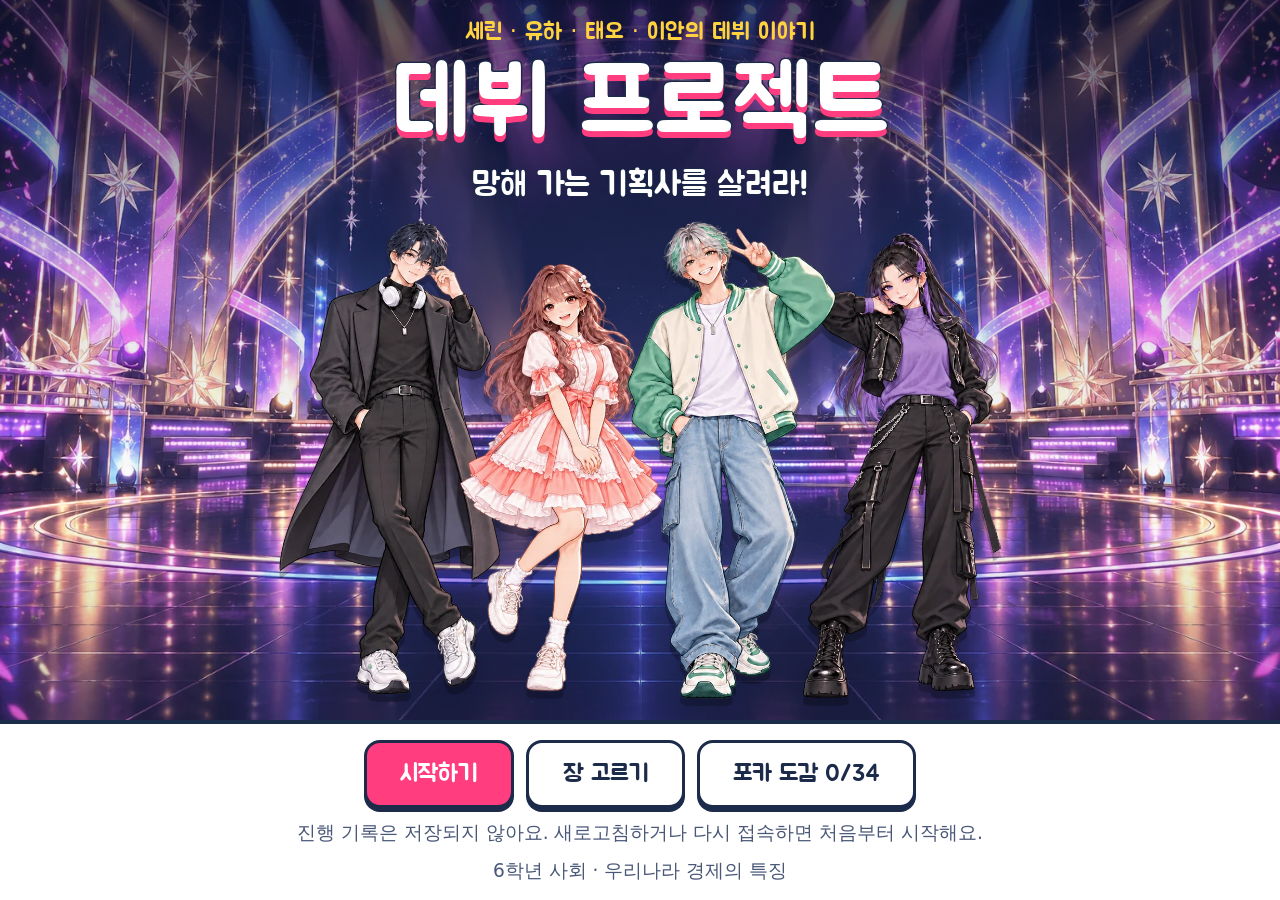
==== commit b3094770: "시즌2: 8~10장(경제성장의 그늘, 무역, 상호의존과 경쟁) 추가 - 8장 「1년 뒤, 반짝이지 않는 것들」, 9장 「월드 투어 계획서」, 10장 「칩이 멈췄다!」를   기존 미" ====
--- a/index.html
+++ b/index.html
@@ -1,2034 +1,2321 @@
-<!doctype html>
-<html lang="ko">
-<head>
-<meta charset="utf-8">
-<meta name="viewport" content="width=device-width, initial-scale=1, viewport-fit=cover">
-<meta name="theme-color" content="#26305A">
-<title>데뷔 프로젝트: 기획사를 살려라</title>
-<meta name="description" content="6학년 사회 '우리나라 경제의 특징' 단원을 기획사 경영 이야기로 풀어 보는 게임">
-<link rel="preconnect" href="https://fonts.googleapis.com">
-<link rel="preconnect" href="https://fonts.gstatic.com" crossorigin>
-<link href="https://fonts.googleapis.com/css2?family=Jua&display=swap" rel="stylesheet">
-<style>
-:root {
-  --paper: #EEF4FF; --grid: #D5E3FA; --ink: #1C2B4A; --ink2: #4A5878; --line: #B9C8E4;
-  --pink: #FF3D7F; --pink-soft: #FFE1EC; --blue: #2F6FEB; --blue-soft: #E3ECFF;
-  --yellow: #FFD23F; --green: #1E9B63; --green-soft: #DDF5EA; --red: #E5484D; --red-soft: #FFE4E4;
-  --white: #fff;
-  --display: 'Jua', 'Noto Sans KR', system-ui, sans-serif;
-  --body: 'Noto Sans KR', system-ui, -apple-system, 'Apple SD Gothic Neo', 'Malgun Gothic', sans-serif;
-  color-scheme: light;
-}
-* { box-sizing: border-box; -webkit-tap-highlight-color: transparent; }
-html { font-size: clamp(15px, calc(0.8vw + 0.6vh + 5px), 21px); }
-html, body { margin: 0; height: 100%; overflow: hidden; }
-body {
-  font-family: var(--body); color: var(--ink); background-color: var(--paper);
-  background-image: linear-gradient(var(--grid) 1px, transparent 1px), linear-gradient(90deg, var(--grid) 1px, transparent 1px);
-  background-size: 28px 28px; touch-action: manipulation; user-select: none; -webkit-user-select: none;
-}
-button { font: inherit; color: inherit; cursor: pointer; touch-action: manipulation; }
-button:focus-visible, input:focus-visible { outline: 3px solid var(--blue); outline-offset: 3px; }
-img { display: block; max-width: 100%; }
-#app { position: fixed; inset: 0; display: flex; flex-direction: column; }
-.hidden { display: none !important; }
-
-/* 버튼 (스티커처럼 두꺼운 테두리) */
-.btn {
-  font-family: var(--display); font-size: 1.15rem; line-height: 1.2; padding: .7em 1.4em; border-radius: 16px;
-  border: 3px solid var(--ink); background: var(--white); box-shadow: 0 4px 0 var(--ink);
-  transition: transform .06s, box-shadow .06s; min-height: 52px;
-}
-.btn:active { transform: translateY(3px); box-shadow: 0 1px 0 var(--ink); }
-.btn.primary { background: var(--pink); color: var(--white); }
-.btn.blue { background: var(--blue); color: var(--white); }
-.btn.ghost { background: transparent; box-shadow: none; border-color: transparent; text-decoration: underline; text-underline-offset: 4px; min-height: 44px; }
-.btn:disabled { opacity: .45; transform: none; box-shadow: 0 4px 0 var(--ink); cursor: default; }
-.btn.small { font-size: .95rem; padding: .45em .9em; min-height: 44px; border-radius: 12px; }
-
-/* ===== 제목 화면 ===== */
-.title-screen { flex: 1; display: grid; grid-template-rows: minmax(0, 1fr) auto; overflow: hidden; position: relative; min-height: 0; }
-.title-stage {
-  position: relative; overflow: hidden; display: grid; grid-template-rows: auto minmax(0, 1fr); justify-items: center; gap: 12px; padding: 18px 12px; min-height: 0;
-  background:
-    radial-gradient(ellipse 30% 70% at 20% 0%, rgba(255,210,63,.35), transparent 70%),
-    radial-gradient(ellipse 30% 70% at 80% 0%, rgba(255,61,127,.30), transparent 70%),
-    linear-gradient(#26305A, #3B2B6B 70%, #4B2E74);
-}
-.title-backdrop { position: absolute; inset: 0; width: 100%; height: 100%; object-fit: cover; object-position: center; pointer-events: none; }
-.title-stage::after {
-  content: ''; position: absolute; inset: 0; pointer-events: none;
-  background: linear-gradient(180deg, rgba(8,12,40,.7), rgba(13,17,48,.12) 36%, transparent 70%, rgba(8,12,40,.2));
-}
-.logo { position: relative; text-align: center; z-index: 2; color: var(--white); }
-.logo .kicker { font-family: var(--display); font-size: 1.1rem; color: var(--yellow); letter-spacing: .02em; }
-.logo h1 {
-  font-family: var(--display); font-weight: 400; margin: .1em 0 0; font-size: clamp(2.6rem, 7.5vw, 5.2rem); line-height: 1;
-  color: var(--white); -webkit-text-stroke: 3px var(--ink); paint-order: stroke fill;
-  text-shadow: 0 6px 0 var(--pink);
-}
-.logo .sub { font-family: var(--display); font-size: clamp(1.2rem, 2.6vw, 1.9rem); margin-top: .35em; color: var(--white); -webkit-text-stroke: 1.5px var(--ink); paint-order: stroke fill; }
-.title-lineup { position: relative; z-index: 1; width: 100%; height: 100%; max-width: 760px; min-height: 0; object-fit: contain; object-position: center bottom; filter: drop-shadow(0 8px 0 rgba(0,0,0,.25)); }
-.title-menu { display: flex; flex-wrap: wrap; gap: 12px; justify-content: center; padding: 16px; background: var(--white); border-top: 4px solid var(--ink); }
-.title-menu .meta { width: 100%; text-align: center; font-size: .9rem; color: var(--ink2); }
-
-/* ===== 진행 화면 위쪽 막대 ===== */
-.hud {
-  display: flex; align-items: center; gap: 12px; padding: 8px 12px; background: var(--white); border-bottom: 3px solid var(--ink);
-  flex-wrap: nowrap; min-height: 60px; position: relative; z-index: 5;
-}
-.hud-ch { display: flex; flex-direction: column; min-width: 0; flex: 1 1 auto; }
-.hud-ch b { font-family: var(--display); font-weight: 400; font-size: 1.05rem; color: var(--pink); white-space: nowrap; }
-.hud-ch span { font-size: .85rem; color: var(--ink2); white-space: nowrap; overflow: hidden; text-overflow: ellipsis; }
-.gauges { display: flex; gap: 10px; flex: 0 1 auto; }
-.gauge { display: grid; grid-template-columns: auto 1fr; grid-template-rows: auto auto; column-gap: 4px; align-items: center; width: 92px; position: relative; }
-.gauge .gi { grid-row: 1 / span 2; font-size: 1.25rem; line-height: 1; }
-.gauge .gn { font-size: .72rem; color: var(--ink2); display: flex; justify-content: space-between; }
-.gauge .gn b { color: var(--ink); font-weight: 700; }
-.gauge .bar { height: 10px; border: 2px solid var(--ink); border-radius: 6px; background: #F1F4FA; overflow: hidden; }
-.gauge .bar i { display: block; height: 100%; background: var(--c); transition: width .6s ease; }
-.gauge .delta { position: absolute; right: -6px; top: -14px; font-family: var(--display); font-size: .95rem; background: var(--white); border: 2px solid currentColor; border-radius: 999px; padding: 0 6px; line-height: 1.3; z-index: 2; animation: floatup 1.6s ease forwards; pointer-events: none; }
-.gauge .delta.up { color: var(--green); } .gauge .delta.down { color: var(--red); }
-@keyframes floatup { 0% { opacity: 0; transform: translateY(8px); } 15% { opacity: 1; } 80% { opacity: 1; } 100% { opacity: 0; transform: translateY(-14px); } }
-.hud-btns { display: flex; gap: 8px; flex: none; }
-.icon-btn { border: 3px solid var(--ink); background: var(--white); border-radius: 12px; min-width: 48px; min-height: 48px; font-family: var(--display); font-size: 1rem; padding: 0 10px; box-shadow: 0 3px 0 var(--ink); }
-.icon-btn:active { transform: translateY(2px); box-shadow: 0 1px 0 var(--ink); }
-
-/* ===== 무대(배경) ===== */
-.stage { flex: 1; position: relative; overflow: hidden; }
-.bg-paper { background: transparent; }
-.bg-office { background:
-  linear-gradient(transparent 76%, #C7A982 76%, #B8966C 100%),
-  linear-gradient(transparent 62%, #CBD6E8 62%, #CBD6E8 63.2%, transparent 63.2%),
-  linear-gradient(90deg, transparent 63%, var(--ink) 63%, var(--ink) 63.5%, #A9D3F7 63.5%, #D4ECFF 77%, var(--ink) 77%, var(--ink) 77.5%, #A9D3F7 77.5%, #D4ECFF 91%, var(--ink) 91%, var(--ink) 91.5%, transparent 91.5%) 0 14% / 100% 40% no-repeat,
-  linear-gradient(90deg, transparent 40%, #FFD6E7 40%, #FFD6E7 52%, transparent 52%) 0 18% / 100% 26% no-repeat,
-  linear-gradient(#E4ECF8, #D7E2F2); }
-.bg-practice { background:
-  linear-gradient(transparent 74%, #D9A86C 74%, #C48F52 100%),
-  repeating-linear-gradient(90deg, rgba(255,255,255,.0) 0 18%, rgba(255,255,255,.65) 18% 18.5%),
-  linear-gradient(transparent 46%, #8C96AE 46%, #8C96AE 47.2%, transparent 47.2%),
-  linear-gradient(#DDE7F4, #C9D6EA); }
-.bg-night { background:
-  radial-gradient(ellipse 40% 50% at 70% 10%, rgba(255,220,140,.35), transparent 70%),
-  linear-gradient(transparent 74%, #5B4632 74%, #3E2F22 100%),
-  repeating-linear-gradient(90deg, rgba(255,255,255,0) 0 18%, rgba(255,255,255,.12) 18% 18.5%),
-  linear-gradient(#1D2648, #2B3561); }
-.bg-street { background:
-  linear-gradient(transparent 80%, #9AA3B5 80%, #8790A3 100%),
-  linear-gradient(90deg, #6F7FA6 0 12%, transparent 12% 15%, #5B6B93 15% 31%, transparent 31% 36%, #7889B0 36% 50%, transparent 50% 58%, #5E6E98 58% 75%, transparent 75% 80%, #7182AB 80% 100%) 0 100% / 100% 62% no-repeat,
-  linear-gradient(#9FD0FF, #DDEFFF); }
-.bg-room { background:
-  linear-gradient(transparent 78%, #E8C9A6 78%, #D9B48B 100%),
-  radial-gradient(circle at 78% 26%, #FFD23F 0 3%, transparent 3.2%),
-  linear-gradient(90deg, transparent 64%, #fff 64% 90%, transparent 90%) 0 14% / 100% 30% no-repeat,
-  linear-gradient(#FBE3EE, #F3D3E6); }
-.bg-stage { background:
-  radial-gradient(ellipse 18% 70% at 22% 0%, rgba(255,240,170,.45), transparent 70%),
-  radial-gradient(ellipse 18% 70% at 78% 0%, rgba(255,140,190,.40), transparent 70%),
-  radial-gradient(circle at 10% 92%, #FFD23F 0 .6%, transparent .8%), radial-gradient(circle at 24% 95%, #FF8FB5 0 .6%, transparent .8%),
-  radial-gradient(circle at 40% 91%, #FFD23F 0 .6%, transparent .8%), radial-gradient(circle at 56% 96%, #9AD9F5 0 .6%, transparent .8%),
-  radial-gradient(circle at 72% 92%, #FFD23F 0 .6%, transparent .8%), radial-gradient(circle at 88% 95%, #FF8FB5 0 .6%, transparent .8%),
-  linear-gradient(transparent 70%, #3A2560 70%, #22163D 100%),
-  linear-gradient(#1A1534, #3B2B6B); }
-
-.bg-street::before { content: ''; position: absolute; left: 50%; transform: translateX(-50%); bottom: 20%; width: min(44%, 520px); height: 62%;
-  background: radial-gradient(circle, #FFE9A8 0 7px, transparent 8px) 10px 64px / 46px 50px, #8E7CC3; border: 4px solid var(--ink); border-bottom: 0; border-radius: 14px 14px 0 0; }
-.bg-street::after { content: '★ 반짝엔터 3F'; position: absolute; left: 50%; transform: translateX(-50%) rotate(-2deg); bottom: calc(20% + 62% - 52px); font-family: var(--display); font-size: 1.3rem; background: var(--yellow); border: 3px solid var(--ink); border-radius: 10px; padding: 2px 16px; white-space: nowrap; box-shadow: 0 3px 0 var(--ink); }
-
-/* 무대 위 멤버 카드 */
-.cast { position: absolute; left: 0; right: 0; top: 0; bottom: 0; pointer-events: none; }
-.mcard {
-  position: absolute; bottom: 150px; width: min(40vw, 46vh); aspect-ratio: 3 / 4;
-  border: 4px solid var(--ink); border-radius: 26px; overflow: hidden; background: var(--mc, #fff);
-  box-shadow: 0 8px 0 var(--ink); transition: transform .25s ease, filter .25s ease, opacity .25s;
-}
-.mcard::before { content: ''; position: absolute; inset: 0; background: radial-gradient(circle at 50% 30%, rgba(255,255,255,.75), rgba(255,255,255,0) 65%); }
-.mcard img { position: absolute; left: 50%; bottom: 0; transform: translateX(-50%); height: 96%; width: auto; max-width: none; }
-.mcard.main { left: 6%; z-index: 2; }
-.mcard.side { right: 6%; z-index: 1; transform: scale(.86); transform-origin: bottom right; filter: saturate(.35) brightness(.92); }
-.mcard.dimmed { filter: saturate(.35) brightness(.92); }
-.mcard.enter { animation: popin .3s ease; }
-@keyframes popin { from { transform: translateY(16px) scale(.96); opacity: 0; } }
-.mcard.npc svg { position: absolute; left: 50%; bottom: -4%; transform: translateX(-50%); width: 104%; height: auto; }
-.mcard .tag { position: absolute; left: 10px; top: 10px; z-index: 2; font-family: var(--display); font-size: 1rem; padding: 2px 12px; border-radius: 999px; background: var(--white); border: 3px solid var(--ink); color: var(--ink); }
-
-/* 웹툰 컷 */
-.cutpanel {
-  position: absolute; left: 50%; top: 3%; transform: translateX(-50%); height: calc(100% - 232px); aspect-ratio: 800 / 446; max-width: 94%;
-  border: 4px solid var(--ink); border-radius: 18px; overflow: hidden; box-shadow: 0 8px 0 var(--ink); background: #000; animation: popin .3s ease;
-}
-.cutpanel img { width: 100%; height: 100%; object-fit: cover; }
-
-.ribbon { position: absolute; top: 12px; right: 12px; z-index: 4; font-family: var(--display); background: var(--yellow); border: 3px solid var(--ink); border-radius: 10px; padding: 4px 14px; transform: rotate(2deg); box-shadow: 0 3px 0 var(--ink); }
-
-/* 대화창 */
-.dialog {
-  position: absolute; left: 12px; right: 12px; bottom: 12px; z-index: 3; min-height: 172px; max-width: 1180px; margin: 0 auto;
-  background: var(--white); border: 4px solid var(--ink); border-radius: 24px; box-shadow: 0 6px 0 var(--ink);
-  padding: 30px 22px 18px; display: flex; gap: 16px; align-items: flex-start; cursor: pointer;
-}
-.dialog .nametag { position: absolute; left: 22px; top: -22px; font-family: var(--display); font-size: 1.2rem; color: var(--white); background: var(--c, var(--ink)); border: 3px solid var(--ink); border-radius: 999px; padding: 2px 18px; }
-.dialog .avatar { flex: none; }
-.dialog .text { flex: 1; font-size: 1.35rem; line-height: 1.6; font-weight: 500; word-break: keep-all; overflow-wrap: anywhere; min-height: 3.2em; }
-.dialog.narr .text { color: var(--ink2); font-style: normal; }
-.dialog.narr { background: #F7F9FD; }
-.dialog.paper { background: #FFFBEA; background-image: repeating-linear-gradient(transparent 0 1.55em, #EADFB5 1.55em calc(1.55em + 1px)); }
-.dialog.paper .text { font-family: var(--display); font-size: 1.4rem; }
-.dlg-ctrl { position: absolute; right: 14px; bottom: 8px; display: flex; gap: 10px; align-items: center; }
-.dlg-ctrl .prev { border: none; background: transparent; color: var(--ink2); font-size: .9rem; padding: 8px; min-height: 40px; }
-.dlg-ctrl .next { font-size: 1.1rem; color: var(--pink); animation: bob 1s infinite; }
-@keyframes bob { 50% { transform: translateY(4px); } }
-
-.avatar-c { width: 76px; height: 76px; border-radius: 50%; border: 3px solid var(--ink); overflow: hidden; background: var(--ac, #fff); display: grid; place-items: center; flex: none; }
-.avatar-c img { width: 100%; height: 100%; object-fit: cover; }
-.avatar-c img.top { object-position: 50% 0; transform: scale(1.6); transform-origin: 50% 0; }
-.avatar-c svg { width: 118%; height: 118%; margin-top: 18%; }
-.avatar-c.sm { width: 56px; height: 56px; border-width: 2.5px; }
-.avatar-c .emo { font-size: 2.2rem; }
-
-/* ===== 미션 ===== */
-.mission-wrap { position: absolute; inset: 0; overflow-y: auto; padding: 18px 14px 28px; -webkit-overflow-scrolling: touch; }
-.sheet {
-  max-width: 1040px; margin: 0 auto; background: var(--white); border: 4px solid var(--ink); border-radius: 22px;
-  box-shadow: 0 6px 0 var(--ink); padding: 18px 20px 20px; position: relative;
-}
-.sheet::before, .sheet::after { content: ''; position: absolute; top: -14px; width: 92px; height: 26px; background: rgba(255,210,63,.75); border: 2px solid rgba(28,43,74,.25); }
-.sheet::before { left: 30px; transform: rotate(-4deg); } .sheet::after { right: 30px; transform: rotate(3deg); }
-.m-head { display: flex; align-items: center; gap: 14px; }
-.m-head .mascot { width: 70px; height: 74px; object-fit: contain; flex: none; }
-.m-head .mno { font-family: var(--display); color: var(--pink); font-size: 1rem; }
-.m-head h2 { font-family: var(--display); font-weight: 400; font-size: 1.7rem; margin: 0; line-height: 1.15; }
-.m-head .steps { margin-left: auto; font-family: var(--display); background: var(--blue-soft); border: 2px solid var(--ink); border-radius: 999px; padding: 2px 12px; font-size: .95rem; white-space: nowrap; }
-.m-who { display: flex; gap: 12px; align-items: flex-start; margin: 14px 0 16px; }
-.bubble { position: relative; background: var(--blue-soft); border: 3px solid var(--ink); border-radius: 18px; padding: 12px 16px; font-size: 1.15rem; line-height: 1.55; flex: 1; font-weight: 500; word-break: keep-all; }
-.bubble::before { content: ''; position: absolute; left: -12px; top: 22px; width: 18px; height: 18px; background: var(--blue-soft); border-left: 3px solid var(--ink); border-bottom: 3px solid var(--ink); transform: rotate(45deg); }
-.m-foot { display: flex; justify-content: center; align-items: center; gap: 12px; margin-top: 14px; flex-wrap: wrap; }
-.sheet .m-foot { position: sticky; bottom: -28px; z-index: 3; background: var(--white); padding: 12px 0 16px; margin-bottom: -8px; border-top: 2px dashed var(--line); }
-.m-foot .total { flex: 1 1 360px; margin-top: 0; }
-.hint-line { text-align: center; color: var(--ink2); font-size: .95rem; margin-top: 8px; min-height: 1.4em; }
-
-/* 카드 · 상자 */
-.pool { display: flex; flex-wrap: wrap; gap: 10px; justify-content: center; padding: 12px; border: 3px dashed var(--line); border-radius: 16px; min-height: 76px; background: #FAFCFF; }
-.pool:empty::after { content: '카드를 모두 담았어요'; color: var(--ink2); align-self: center; font-size: .95rem; }
-.chip {
-  border: 3px solid var(--ink); background: var(--white); border-radius: 14px; padding: 10px 14px; font-size: 1.05rem; font-weight: 600;
-  box-shadow: 0 3px 0 var(--ink); min-height: 52px; text-align: left; line-height: 1.35; word-break: keep-all; transition: transform .1s;
-}
-.chip.sel { background: var(--yellow); transform: translateY(-3px); box-shadow: 0 6px 0 var(--ink); }
-.chip.ok { background: var(--green-soft); border-color: var(--green); box-shadow: 0 3px 0 var(--green); color: #12583A; cursor: default; }
-.chip.ok::before { content: '✓ '; font-weight: 800; }
-.chip.shake { animation: shake .4s; }
-@keyframes shake { 20%, 60% { transform: translateX(-6px); } 40%, 80% { transform: translateX(6px); } }
-.chip .who { display: block; font-size: .85rem; color: var(--ink2); font-weight: 500; }
-.bins { display: grid; gap: 12px; margin-top: 14px; }
-.bins.bins3, .bins.judge { grid-template-columns: repeat(3, minmax(0, 1fr)); }
-.bins.flow { grid-template-columns: repeat(2, minmax(0, 1fr)); }
-.bins.timeline { grid-template-columns: repeat(5, minmax(0, 1fr)); }
-.bin { border: 3px solid var(--ink); border-radius: 16px; background: var(--blue-soft); padding: 10px; min-height: 130px; display: flex; flex-direction: column; gap: 8px; text-align: left; }
-.bin.target { outline: 4px solid var(--yellow); outline-offset: 2px; background: #FFF8D6; }
-.bin h3 { margin: 0; font-family: var(--display); font-weight: 400; font-size: 1.25rem; text-align: center; }
-.bin-label { display: block; width: 100%; padding: 4px; border: 0; background: transparent; color: inherit; font: inherit; cursor: pointer; }
-.bin-label:focus-visible { outline: 3px solid var(--pink); outline-offset: 2px; border-radius: 6px; }
-.bin-contents { flex: 1; display: flex; flex-direction: column; gap: 10px; min-width: 0; min-height: 76px; padding: 10px; border: 2px dashed var(--ink2); border-radius: 12px; background: rgba(255,255,255,.65); }
-.bin-contents .slot { border: 0; text-align: center; }
-.bin .chip { width: 100%; }
-.bins.flow .bin, .bins.timeline .bin { min-height: 104px; }
-.bins.flow .bin h3 { font-size: 1.05rem; }
-.bins.flow .bin h3::after { content: ''; display: block; height: 3px; background: var(--ink); margin: 6px 20% 0; border-radius: 2px; }
-.bin .slot { flex: 1; border: 2px dashed var(--ink2); border-radius: 12px; display: grid; place-items: center; color: var(--ink2); font-size: .9rem; min-height: 54px; }
-
-/* 고르기 */
-.opts { display: grid; gap: 10px; }
-.opt { display: flex; gap: 12px; align-items: center; text-align: left; border: 3px solid var(--ink); background: var(--white); border-radius: 16px; padding: 12px 16px; font-size: 1.12rem; font-weight: 600; box-shadow: 0 3px 0 var(--ink); min-height: 58px; line-height: 1.4; word-break: keep-all; }
-.opt .mark { flex: none; width: 30px; height: 30px; border: 3px solid var(--ink); border-radius: 50%; display: grid; place-items: center; font-size: .95rem; background: var(--white); }
-.opts.multi .opt .mark { border-radius: 8px; }
-.opt.sel { background: #FFF6CC; }
-.opt.sel .mark { background: var(--pink); color: var(--white); }
-.opt.sel .mark::after { content: '✓'; }
-
-/* 티켓값 */
-.fans { display: grid; grid-template-columns: repeat(10, minmax(0, 1fr)); gap: 6px; align-items: end; }
-.fan { text-align: center; }
-.fan svg { width: 100%; max-width: 64px; margin: 0 auto; }
-.fan .will { font-size: .8rem; font-weight: 700; background: var(--white); border: 2px solid var(--ink); border-radius: 8px; padding: 1px 2px; margin-bottom: 4px; white-space: nowrap; }
-.fan.buy .will { background: var(--yellow); }
-.prices { display: flex; flex-wrap: wrap; gap: 8px; justify-content: center; margin: 14px 0 8px; }
-.price-btn { border: 3px solid var(--ink); background: var(--white); border-radius: 12px; padding: 8px 14px; font-family: var(--display); font-size: 1.1rem; box-shadow: 0 3px 0 var(--ink); min-height: 50px; }
-.price-btn.sel { background: var(--pink); color: var(--white); }
-.price-btn.tried::after { content: ' •'; color: var(--green); }
-.price-btn.sel.tried::after { color: var(--white); }
-.readout { display: flex; gap: 12px; justify-content: center; flex-wrap: wrap; }
-.readout .box { border: 3px solid var(--ink); border-radius: 14px; padding: 8px 16px; background: #FAFCFF; text-align: center; min-width: 150px; }
-.readout .box small { display: block; color: var(--ink2); font-size: .85rem; }
-.readout .box b { font-family: var(--display); font-weight: 400; font-size: 1.6rem; }
-.history { display: flex; flex-wrap: wrap; gap: 6px; justify-content: center; margin-top: 10px; font-size: .9rem; color: var(--ink2); }
-.history span { background: var(--blue-soft); border-radius: 8px; padding: 2px 8px; }
-
-/* 예산 */
-.budget-rows { display: grid; gap: 8px; }
-.brow { display: grid; grid-template-columns: minmax(150px, 1fr) 2fr; gap: 10px; align-items: center; border: 2px solid var(--line); border-radius: 14px; padding: 8px 10px; }
-.brow .bname { font-weight: 700; font-size: 1.1rem; display: flex; gap: 8px; align-items: center; }
-.brow .bname em { font-style: normal; font-size: .8rem; color: var(--pink); font-weight: 700; }
-.seg { display: grid; grid-template-columns: repeat(3, 1fr); gap: 6px; }
-.seg button { border: 3px solid var(--ink); background: var(--white); border-radius: 12px; padding: 6px 4px; min-height: 52px; font-weight: 700; line-height: 1.2; }
-.seg button small { display: block; font-weight: 500; font-size: .8rem; color: var(--ink2); }
-.seg button.sel { background: var(--blue); color: var(--white); }
-.seg button.sel small { color: #DCE6FF; }
-.total { margin-top: 14px; border: 3px solid var(--ink); border-radius: 14px; padding: 10px 14px; }
-.total .row { display: flex; justify-content: space-between; font-weight: 700; font-size: 1.1rem; }
-.total .row b { font-family: var(--display); font-weight: 400; font-size: 1.5rem; }
-.total .row b.over { color: var(--red); }
-.tbar { position: relative; height: 18px; border: 2px solid var(--ink); border-radius: 9px; background: #F1F4FA; overflow: hidden; margin-top: 6px; }
-.tbar i { position: absolute; left: 0; top: 0; bottom: 0; background: var(--green); transition: width .3s; }
-.tbar i.over { background: var(--red); }
-
-/* 쇼핑 */
-.shop-sec { margin-top: 12px; }
-.shop-sec h4 { margin: 0 0 8px; font-family: var(--display); font-weight: 400; font-size: 1.2rem; }
-.crit { display: flex; flex-wrap: wrap; gap: 8px; }
-.crit button { border: 3px solid var(--ink); background: var(--white); border-radius: 999px; padding: 8px 16px; font-weight: 700; min-height: 48px; }
-.crit button.sel { background: var(--blue); color: var(--white); }
-.items { display: grid; grid-template-columns: repeat(4, minmax(0, 1fr)); gap: 10px; }
-.item { border: 3px solid var(--ink); border-radius: 16px; background: var(--white); padding: 10px; text-align: center; box-shadow: 0 3px 0 var(--ink); }
-.item .ic { font-size: 2.2rem; }
-.item b { display: block; font-size: 1.05rem; }
-.item .pr { font-family: var(--display); font-size: 1.2rem; color: var(--pink); }
-.item small { display: block; color: var(--ink2); font-size: .85rem; line-height: 1.35; margin-top: 4px; word-break: keep-all; }
-.item.sel { background: #FFF6CC; transform: translateY(-3px); box-shadow: 0 6px 0 var(--ink); }
-.wallet { display: flex; align-items: center; gap: 12px; margin-top: 10px; font-weight: 700; }
-.wallet .tbar { flex: 1; margin: 0; }
-
-/* 근로계약서 */
-.contract { max-width: 640px; margin: 0 auto; background: #FFFEF7; border: 3px solid var(--ink); border-radius: 8px; padding: 18px 22px; box-shadow: 6px 6px 0 rgba(28,43,74,.15); }
-.contract h3 { text-align: center; font-family: var(--display); font-weight: 400; font-size: 1.6rem; margin: 0 0 12px; letter-spacing: .1em; }
-.crow { display: grid; grid-template-columns: 9em 1fr; gap: 10px; align-items: center; border-bottom: 2px solid #E7E2CC; padding: 8px 0; width: 100%; background: none; border-left: 0; border-right: 0; border-top: 0; text-align: left; font-size: 1.1rem; min-height: 54px; }
-.crow .cl { font-weight: 700; }
-.crow .cv { color: var(--ink); }
-.crow .blank { display: inline-block; min-width: 60%; border-bottom: 2px dotted var(--ink2); height: 1.3em; position: relative; }
-.crow.mark .blank::after { content: '빠졌어요!'; position: absolute; left: 0; top: -12px; border: 3px solid var(--red); color: var(--red); border-radius: 50%; padding: 4px 14px; font-weight: 800; transform: rotate(-6deg); background: rgba(255,255,255,.7); white-space: nowrap; }
-.crow .filled { color: var(--blue); font-weight: 700; }
-
-/* 일정표 */
-.sched-ctrl { display: grid; grid-template-columns: 1fr 1fr; gap: 14px; }
-.sched-ctrl h4 { margin: 0 0 6px; font-family: var(--display); font-weight: 400; font-size: 1.15rem; }
-.seg.four { grid-template-columns: repeat(4, 1fr); }
-.week { display: grid; grid-template-columns: repeat(7, minmax(0, 1fr)); gap: 6px; margin-top: 14px; }
-.day { border: 3px solid var(--ink); border-radius: 12px; text-align: center; padding: 6px 2px; min-height: 92px; display: flex; flex-direction: column; justify-content: space-between; }
-.day b { font-family: var(--display); font-weight: 400; font-size: 1.15rem; }
-.day.work { background: var(--pink-soft); }
-.day.rest { background: var(--green-soft); }
-.day span { font-size: .9rem; font-weight: 700; }
-.week-total { text-align: center; margin-top: 10px; font-size: 1.1rem; font-weight: 700; }
-.week-total b { font-family: var(--display); font-weight: 400; font-size: 1.7rem; }
-.btn.danger { background: #FFE9D6; }
-
-/* 순서 */
-.order-slots { display: grid; grid-template-columns: repeat(4, minmax(0, 1fr)); gap: 10px; }
-.oslot { border: 3px dashed var(--ink2); border-radius: 16px; min-height: 100px; padding: 10px; display: flex; flex-direction: column; gap: 6px; background: #FAFCFF; text-align: left; font-weight: 700; font-size: 1.02rem; line-height: 1.35; word-break: keep-all; }
-.oslot .n { font-family: var(--display); font-weight: 400; color: var(--pink); font-size: 1.3rem; }
-.oslot.full { border-style: solid; border-color: var(--ink); background: #FFF6CC; }
-.order-pool { margin-top: 12px; }
-
-/* 이름 */
-.names { display: grid; gap: 14px; max-width: 620px; margin: 0 auto; }
-.names label { font-family: var(--display); font-size: 1.25rem; display: grid; gap: 6px; }
-.names input { font: inherit; font-size: 1.4rem; padding: 12px 16px; border: 3px solid var(--ink); border-radius: 14px; width: 100%; font-family: var(--body); font-weight: 700; user-select: text; -webkit-user-select: text; }
-.sugg { display: flex; flex-wrap: wrap; gap: 8px; align-items: center; font-size: .95rem; color: var(--ink2); }
-.sugg button { border: 2px solid var(--ink); background: var(--blue-soft); border-radius: 999px; padding: 6px 14px; font-weight: 700; min-height: 44px; }
-
-/* ===== 창(모달) ===== */
-#modal:empty { display: none; }
-.modal-back { position: fixed; inset: 0; background: rgba(20,28,52,.55); display: grid; place-items: center; z-index: 50; padding: 16px; animation: fade .2s; }
-@keyframes fade { from { opacity: 0; } }
-.modal { width: min(640px, 100%); max-height: calc(100vh - 32px); overflow-y: auto; background: var(--white); border: 4px solid var(--ink); border-radius: 24px; box-shadow: 0 8px 0 var(--ink); padding: 20px; animation: popin .25s ease; }
-.modal h2 { font-family: var(--display); font-weight: 400; font-size: 1.9rem; margin: 0 0 10px; text-align: center; }
-.modal.ok h2 { color: var(--green); }
-.modal.no h2 { color: var(--red); }
-.fb-line { display: flex; gap: 12px; align-items: flex-start; }
-.fb-line .bubble { font-size: 1.15rem; }
-.fb-line .bubble.narr { background: #F3F5FA; }
-.modal-btns { display: flex; justify-content: center; gap: 10px; margin-top: 18px; flex-wrap: wrap; }
-.deltas { display: flex; justify-content: center; gap: 10px; margin-top: 12px; flex-wrap: wrap; }
-.deltas span { font-family: var(--display); border: 2px solid var(--ink); border-radius: 999px; padding: 2px 12px; }
-.deltas .up { background: var(--green-soft); } .deltas .down { background: var(--red-soft); }
-.menu-list { display: grid; gap: 10px; }
-
-/* ===== 포카 ===== */
-.poca-stage { display: grid; place-items: center; perspective: 900px; margin: 6px 0; }
-.poca { width: 210px; aspect-ratio: 5 / 7.4; position: relative; transform-style: preserve-3d; transition: transform .6s; cursor: pointer; }
-.poca.flip { transform: rotateY(180deg); }
-.poca .face { position: absolute; inset: 0; backface-visibility: hidden; -webkit-backface-visibility: hidden; border: 4px solid var(--ink); border-radius: 16px; overflow: hidden; }
-.poca .front { background: linear-gradient(120deg, #FFD6E7, #D9E8FF 30%, #FFF4C2 52%, #D6FFF0 72%, #E9D6FF); background-size: 260% 260%; animation: holo 4s linear infinite; display: flex; flex-direction: column; }
-@keyframes holo { 0% { background-position: 0% 50%; } 100% { background-position: 100% 50%; } }
-.poca .front .ph { flex: 1; margin: 10px 10px 0; border: 3px solid var(--ink); border-radius: 10px; overflow: hidden; background: var(--white); position: relative; }
-.poca .front .ph img { position: absolute; inset: 0; width: 100%; height: 100%; object-fit: cover; object-position: top; }
-.poca .front .word { font-family: var(--display); font-size: 1.55rem; text-align: center; padding: 8px 6px 10px; line-height: 1.1; word-break: keep-all; }
-.poca .front .no { position: absolute; top: 16px; right: 16px; z-index: 1; font-family: var(--display); font-size: .85rem; background: var(--white); border: 2px solid var(--ink); border-radius: 999px; padding: 0 8px; }
-.poca .back { transform: rotateY(180deg); background: var(--white); padding: 16px; display: flex; flex-direction: column; justify-content: center; gap: 10px; text-align: center; }
-.poca .back b { font-family: var(--display); font-weight: 400; font-size: 1.5rem; color: var(--pink); }
-.poca .back p { margin: 0; font-size: 1rem; line-height: 1.55; word-break: keep-all; }
-.flip-hint { text-align: center; color: var(--ink2); font-size: .95rem; margin-top: 6px; }
-
-/* 도감 */
-.page { flex: 1; overflow-y: auto; padding: 16px; -webkit-overflow-scrolling: touch; }
-.page-head { display: flex; align-items: center; gap: 12px; max-width: 1100px; margin: 0 auto 14px; flex-wrap: wrap; }
-.page-head h2 { font-family: var(--display); font-weight: 400; font-size: 2rem; margin: 0; flex: 1; }
-.tabs { display: flex; gap: 8px; }
-.tabs button { border: 3px solid var(--ink); background: var(--white); border-radius: 999px; padding: 6px 16px; font-family: var(--display); font-size: 1.05rem; min-height: 46px; }
-.tabs button.sel { background: var(--ink); color: var(--white); }
-.dex { display: grid; grid-template-columns: repeat(auto-fill, minmax(150px, 1fr)); gap: 14px; max-width: 1100px; margin: 0 auto; }
-.dex .poca { width: 100%; }
-.dex .poca .front .word { font-size: 1.2rem; }
-.dex .poca .back p { font-size: .88rem; }
-.dex .poca .back b { font-size: 1.2rem; }
-.locked { word-break: keep-all; aspect-ratio: 5 / 7.4; border: 4px dashed var(--line); border-radius: 16px; display: grid; place-items: center; text-align: center; color: var(--ink2); background: rgba(255,255,255,.6); font-family: var(--display); font-size: 1.05rem; padding: 10px; }
-.locked big { display: block; font-size: 2.4rem; }
-.stories { display: grid; grid-template-columns: repeat(auto-fill, minmax(260px, 1fr)); gap: 14px; max-width: 1100px; margin: 0 auto; }
-.story { border: 3px solid var(--ink); border-radius: 18px; background: var(--white); padding: 14px; display: flex; gap: 12px; align-items: center; text-align: left; box-shadow: 0 4px 0 var(--ink); }
-.story.off { border-style: dashed; box-shadow: none; background: rgba(255,255,255,.6); color: var(--ink2); }
-.story b { font-family: var(--display); font-weight: 400; font-size: 1.2rem; display: block; }
-.story small { font-size: .9rem; }
-
-/* 장 고르기 */
-.chapters { display: grid; grid-template-columns: repeat(auto-fill, minmax(280px, 1fr)); gap: 14px; max-width: 1100px; margin: 0 auto; }
-.chap { border: 3px solid var(--ink); border-radius: 18px; background: var(--white); padding: 16px; text-align: left; box-shadow: 0 4px 0 var(--ink); display: grid; gap: 4px; }
-.chap .no { font-family: var(--display); color: var(--pink); font-size: 1.1rem; }
-.chap b { font-family: var(--display); font-weight: 400; font-size: 1.35rem; line-height: 1.2; }
-.chap small { color: var(--ink2); }
-.chap .st { margin-top: 6px; font-weight: 700; font-size: .95rem; }
-.chap.done { background: var(--green-soft); }
-.chap.now { background: #FFF6CC; }
-
-/* 장 끝 · 결과 */
-.endcard { max-width: 760px; margin: 0 auto; text-align: center; }
-.endcard h2 { font-family: var(--display); font-weight: 400; font-size: 2.6rem; margin: 6px 0; }
-.mini-pocas { display: flex; flex-wrap: wrap; gap: 10px; justify-content: center; margin: 14px 0; }
-.mini-pocas .poca { width: 120px; }
-.mini-pocas .poca .front .word { font-size: 1.05rem; }
-.unlock { border: 3px solid var(--ink); border-radius: 16px; background: #FFF6CC; padding: 12px 16px; display: flex; gap: 12px; align-items: center; justify-content: center; flex-wrap: wrap; margin: 12px 0; font-weight: 700; }
-.result { max-width: 680px; margin: 0 auto; background: var(--white); border: 4px solid var(--ink); border-radius: 22px; box-shadow: 0 6px 0 var(--ink); overflow: hidden; }
-.result .top { background: linear-gradient(#26305A, #4B2E74); color: var(--white); padding: 18px; text-align: center; }
-.result .top small { color: var(--yellow); font-family: var(--display); font-size: 1.1rem; }
-.result .top h2 { font-family: var(--display); font-weight: 400; font-size: 2.1rem; margin: 4px 0; }
-.result .top .grp { font-size: 1.1rem; }
-.result .lineup { width: 80%; margin: 8px auto 0; }
-.result dl { display: grid; grid-template-columns: auto 1fr; gap: 8px 16px; padding: 16px 22px; margin: 0; font-size: 1.1rem; }
-.result dt { color: var(--ink2); }
-.result dd { margin: 0; font-weight: 700; }
-.result .gsum { display: grid; grid-template-columns: repeat(4, 1fr); gap: 8px; padding: 0 22px 18px; }
-.result .gsum div { border: 2px solid var(--ink); border-radius: 12px; text-align: center; padding: 6px; }
-.result .gsum b { font-family: var(--display); font-weight: 400; font-size: 1.5rem; display: block; }
-
-#toast { position: fixed; left: 50%; bottom: 24px; transform: translateX(-50%); z-index: 60; pointer-events: none; }
-#toast div { background: var(--ink); color: var(--white); padding: 10px 18px; border-radius: 14px; font-weight: 700; animation: popin .2s; box-shadow: 0 4px 0 rgba(0,0,0,.25); }
-
-/* ===== 세로 화면, 작은 화면 ===== */
-@media (max-width: 900px) {
-  .gauge { width: 70px; }
-  .gauge .gn span { display: none; }
-  .hud-ch span { display: none; }
-  .items { grid-template-columns: repeat(2, minmax(0, 1fr)); }
-  .bins.timeline { grid-template-columns: repeat(3, minmax(0, 1fr)); }
-  .order-slots { grid-template-columns: repeat(2, minmax(0, 1fr)); }
-}
-@media (max-width: 640px) {
-  html { font-size: 15px; }
-  .hud { gap: 6px; padding: 6px 8px; } .icon-btn { min-width: 42px; min-height: 42px; padding: 0 6px; }
-  .gauges { gap: 5px; } .gauge { width: 40px; } .gauge .gn { display: none; } .gauge .gi { grid-row: auto; font-size: 1rem; } .gauge { grid-template-columns: 1fr; }
-  .bins.bins3, .bins.judge { grid-template-columns: 1fr; }
-  .bins.flow { grid-template-columns: 1fr; }
-  .bins.timeline { grid-template-columns: repeat(2, minmax(0, 1fr)); }
-  .fans { grid-template-columns: repeat(5, minmax(0, 1fr)); }
-  .brow { grid-template-columns: 1fr; }
-  .sched-ctrl { grid-template-columns: 1fr; }
-  .week { grid-template-columns: repeat(4, minmax(0, 1fr)); }
-  .avatar-c { width: 56px; height: 56px; }
-  .mcard { width: min(52vw, 40vh); }
-}
-@media (orientation: portrait) {
-  .mcard { width: min(60vw, 38vh); }
-  .mcard.main { left: 50%; transform: translateX(-50%); }
-  .mcard.main.enter { animation: none; }
-  .mcard.side { display: none; }
-}
-.mcard.npc.main { width: min(32vw, 40vh); }
-@media (orientation: portrait) { .mcard.npc.main { width: min(48vw, 30vh); } }
-@media (prefers-reduced-motion: reduce) {
-  *, *::before, *::after { animation-duration: .01ms !important; animation-iteration-count: 1 !important; transition-duration: .01ms !important; }
-}
-
-</style>
-</head>
-<body>
-<div id="app"></div>
-<div id="modal"></div>
-<div id="toast" aria-live="polite"></div>
-<script>
-const IMG = {"chibi_quiz": "[data-uri]", "cut_cough": "[data-uri]